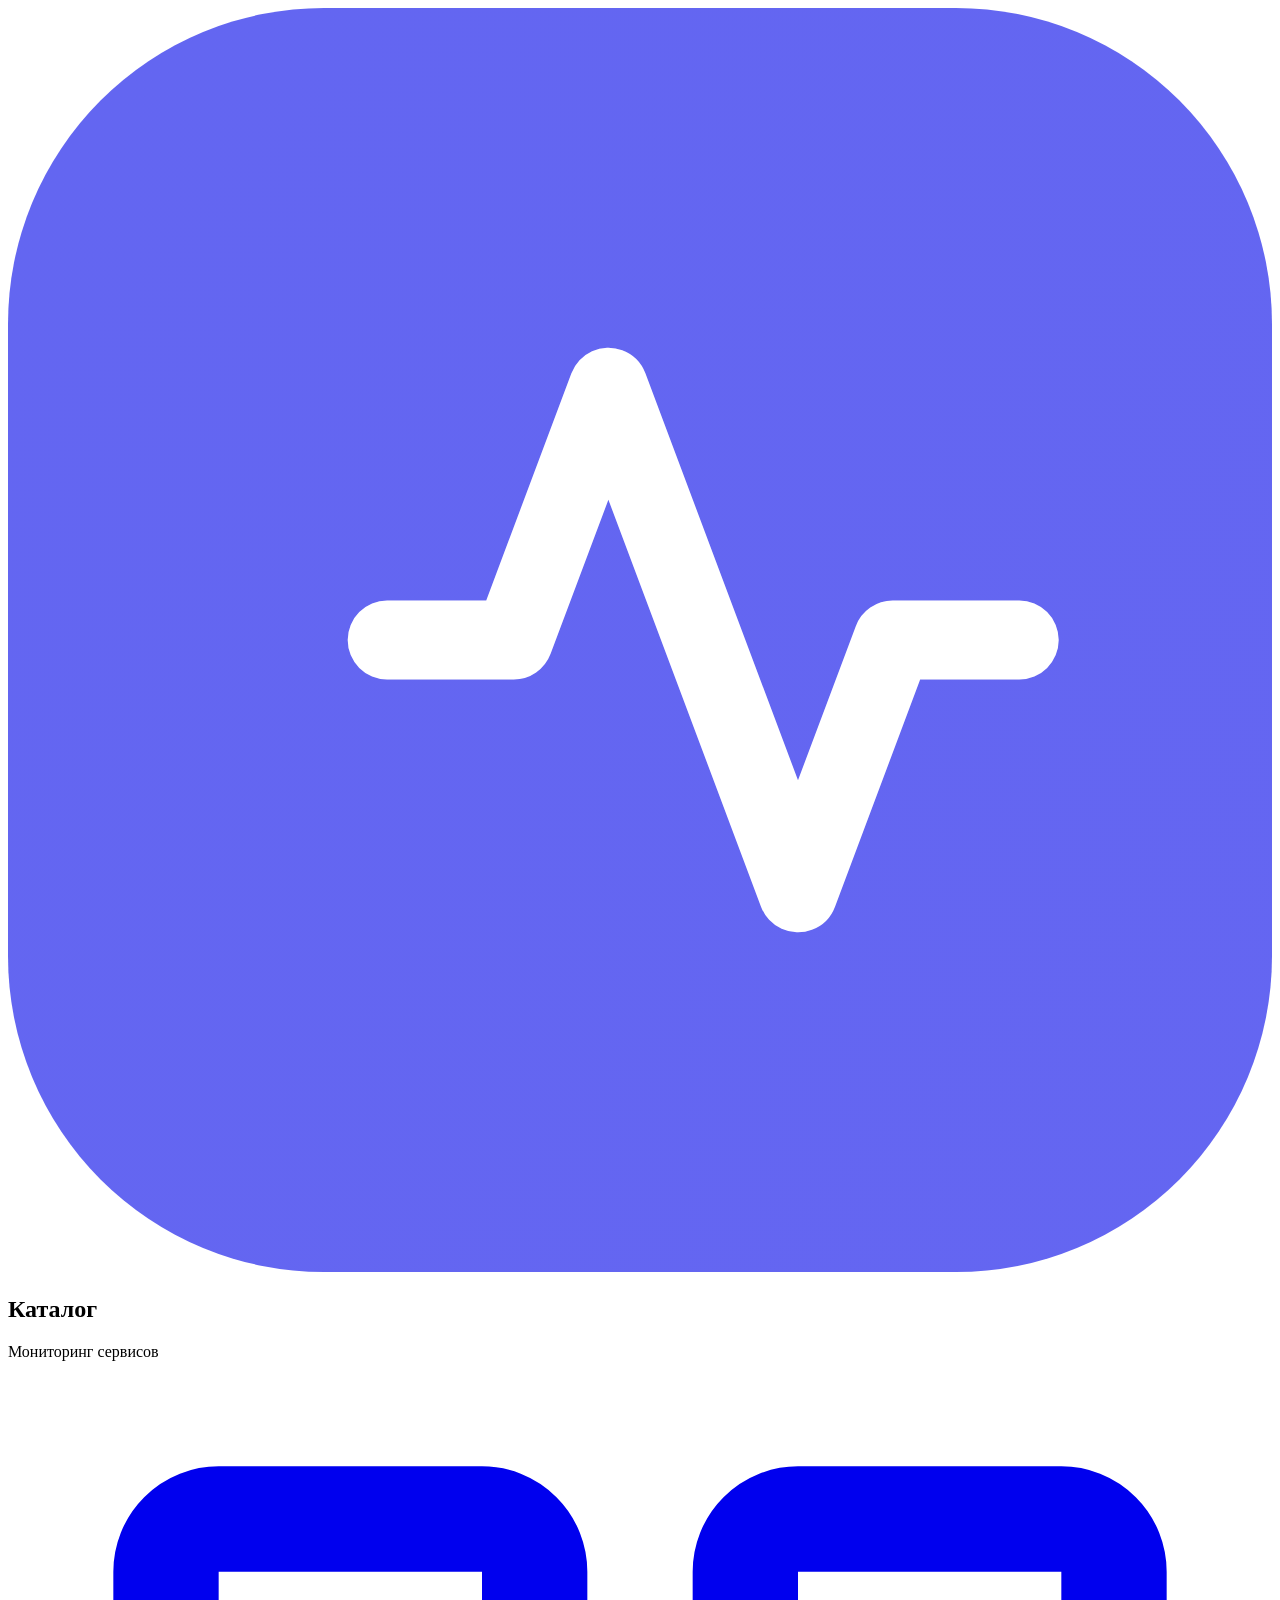
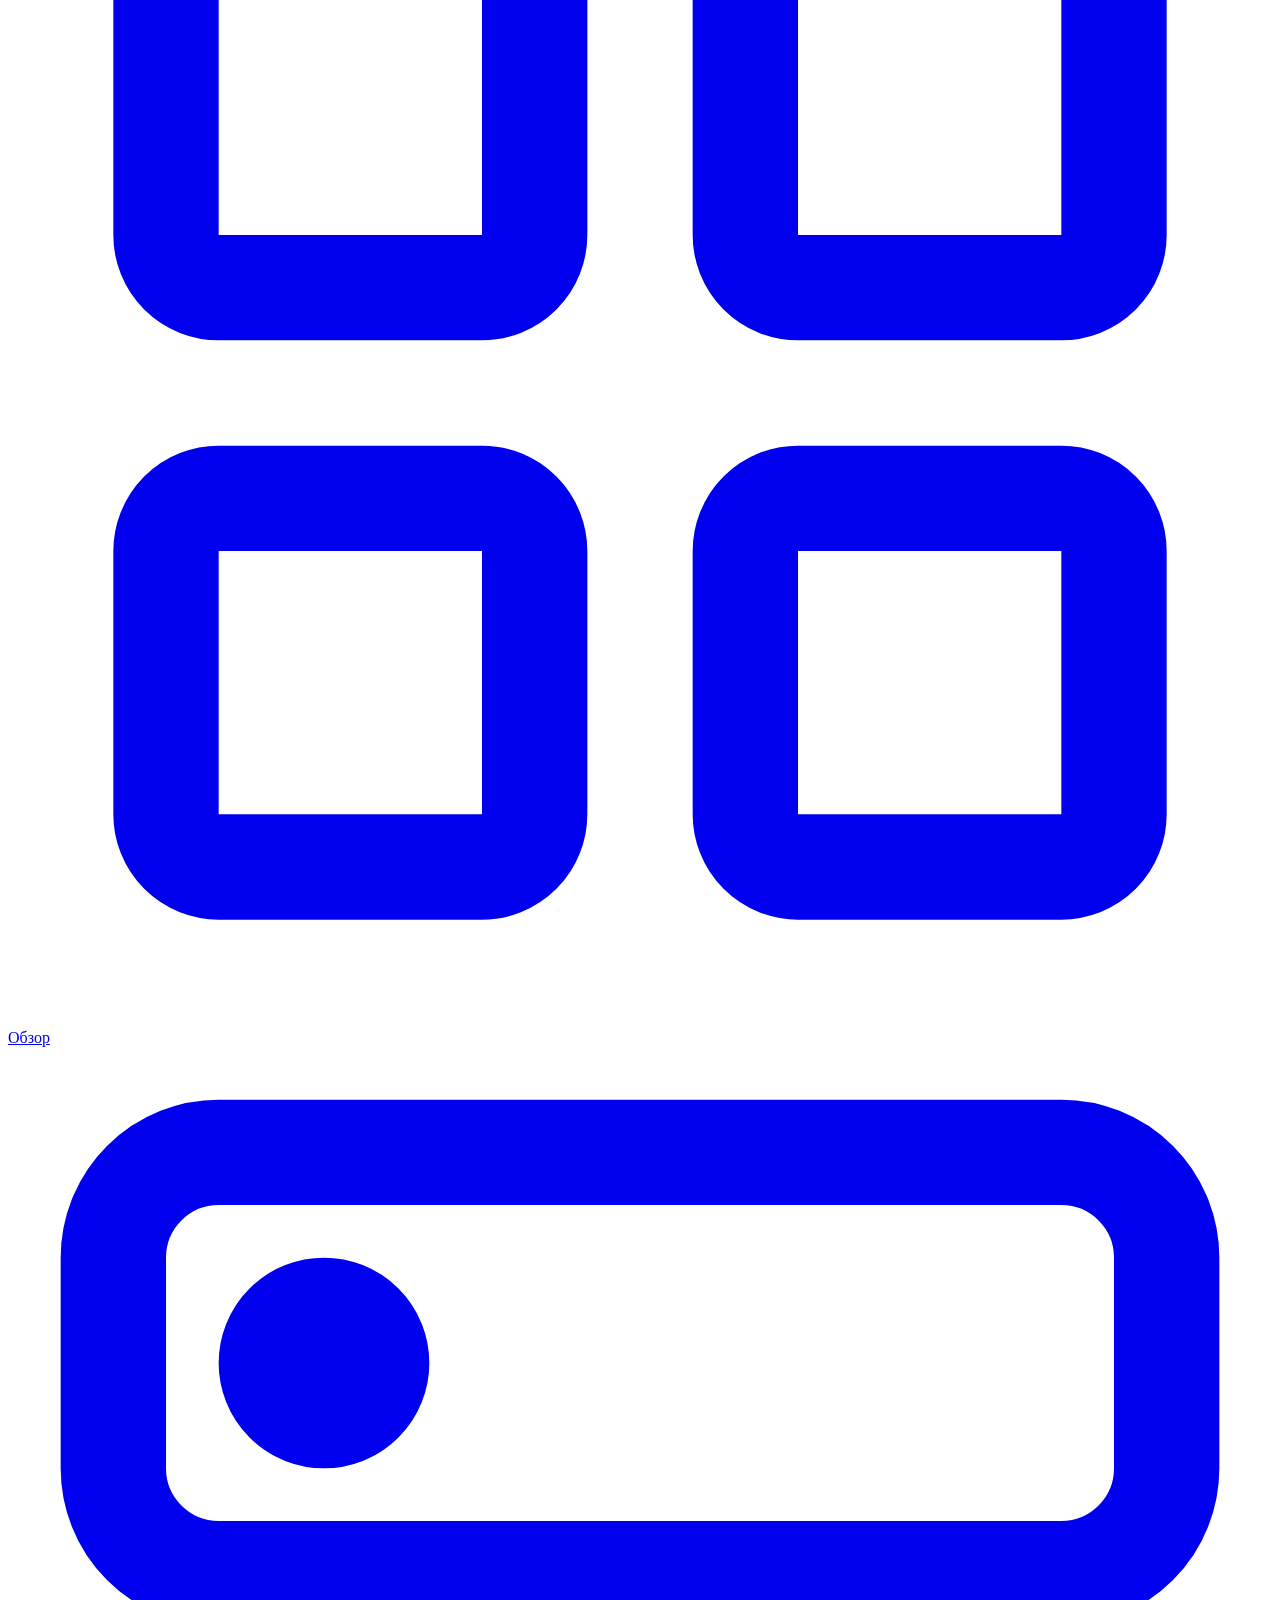
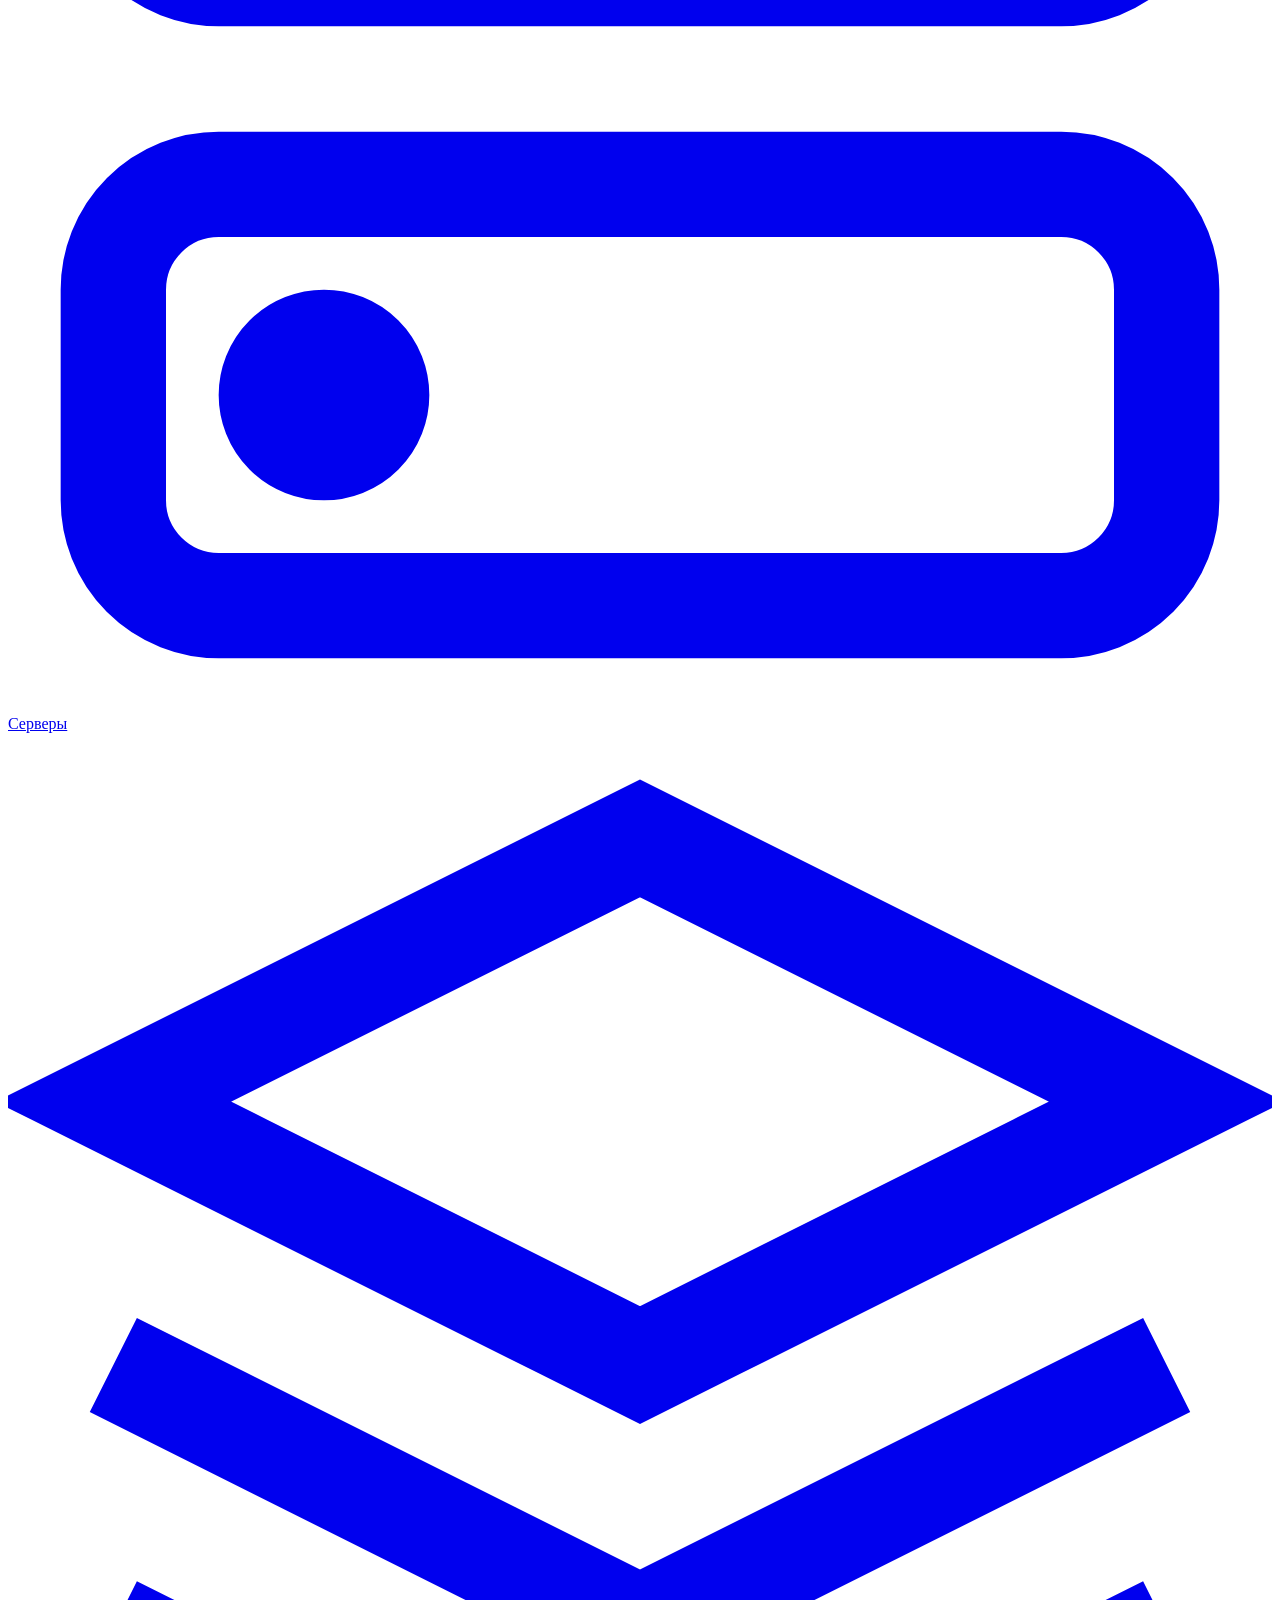
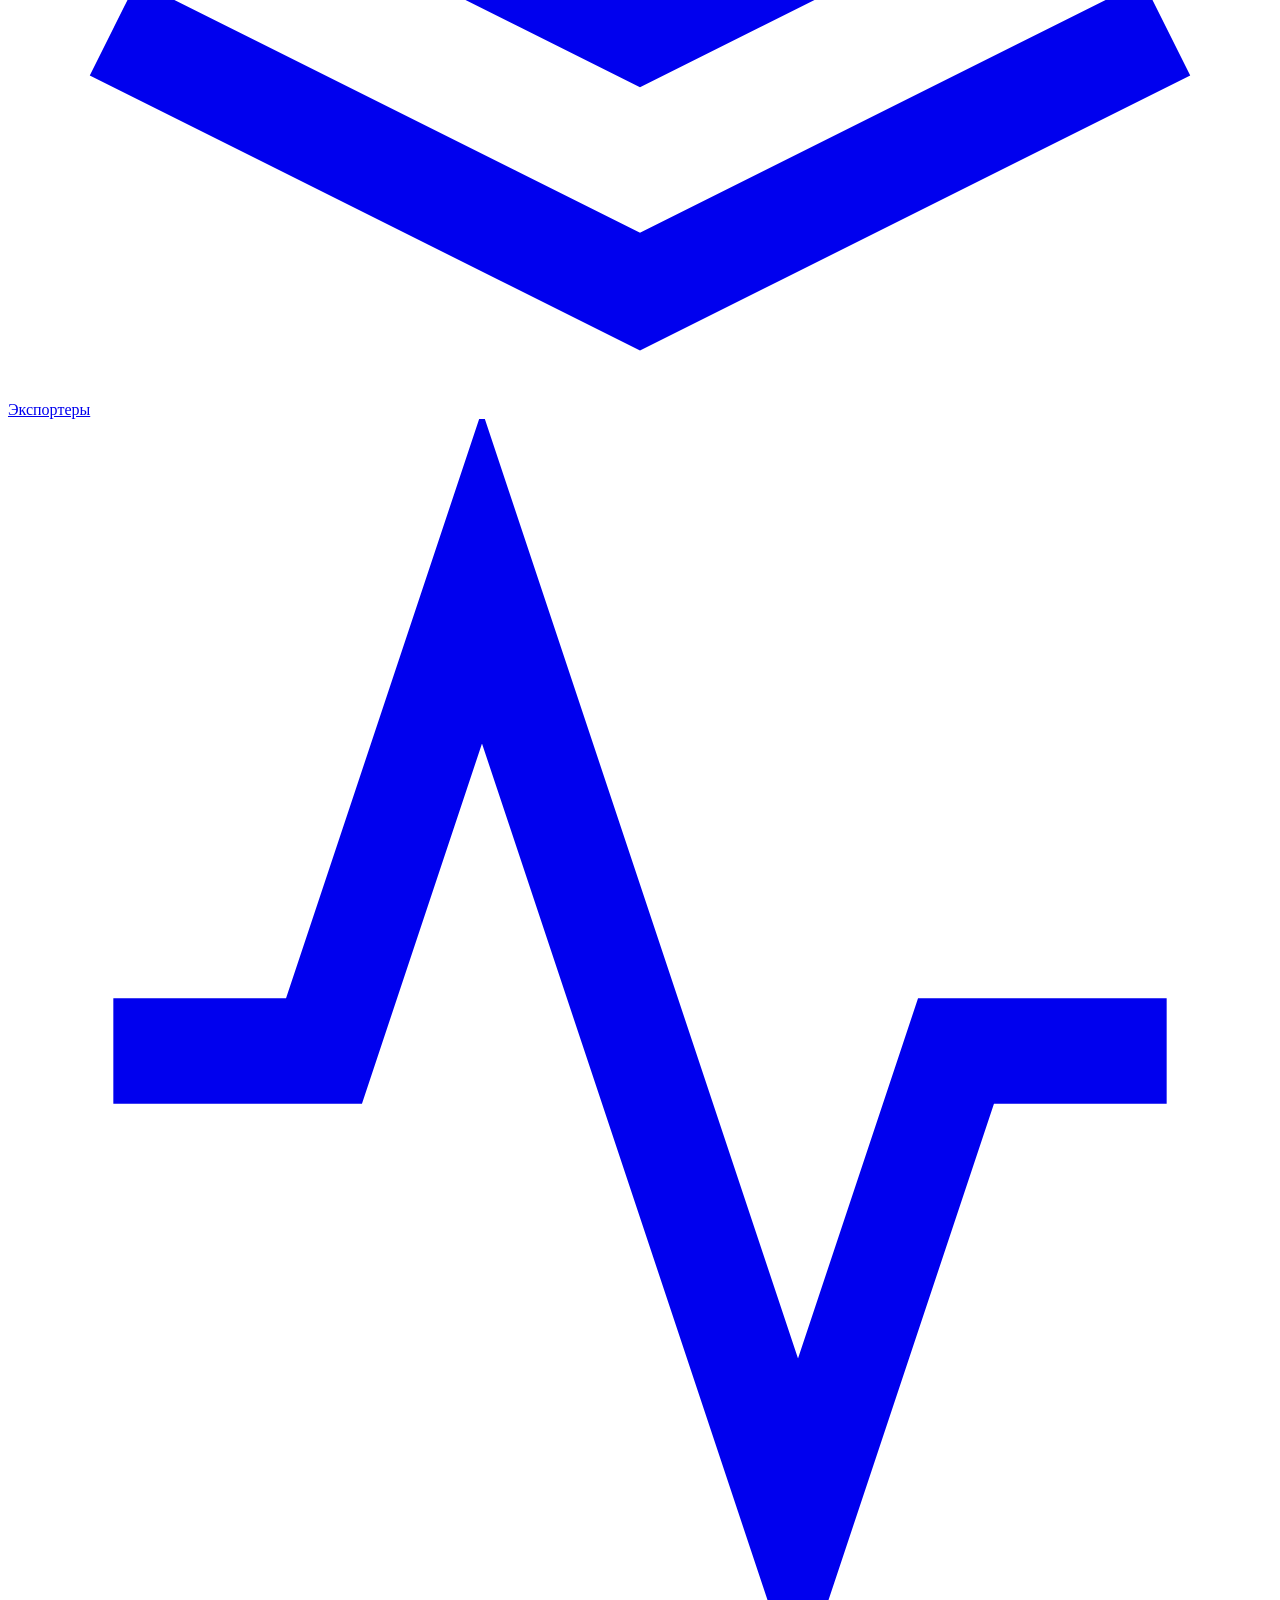
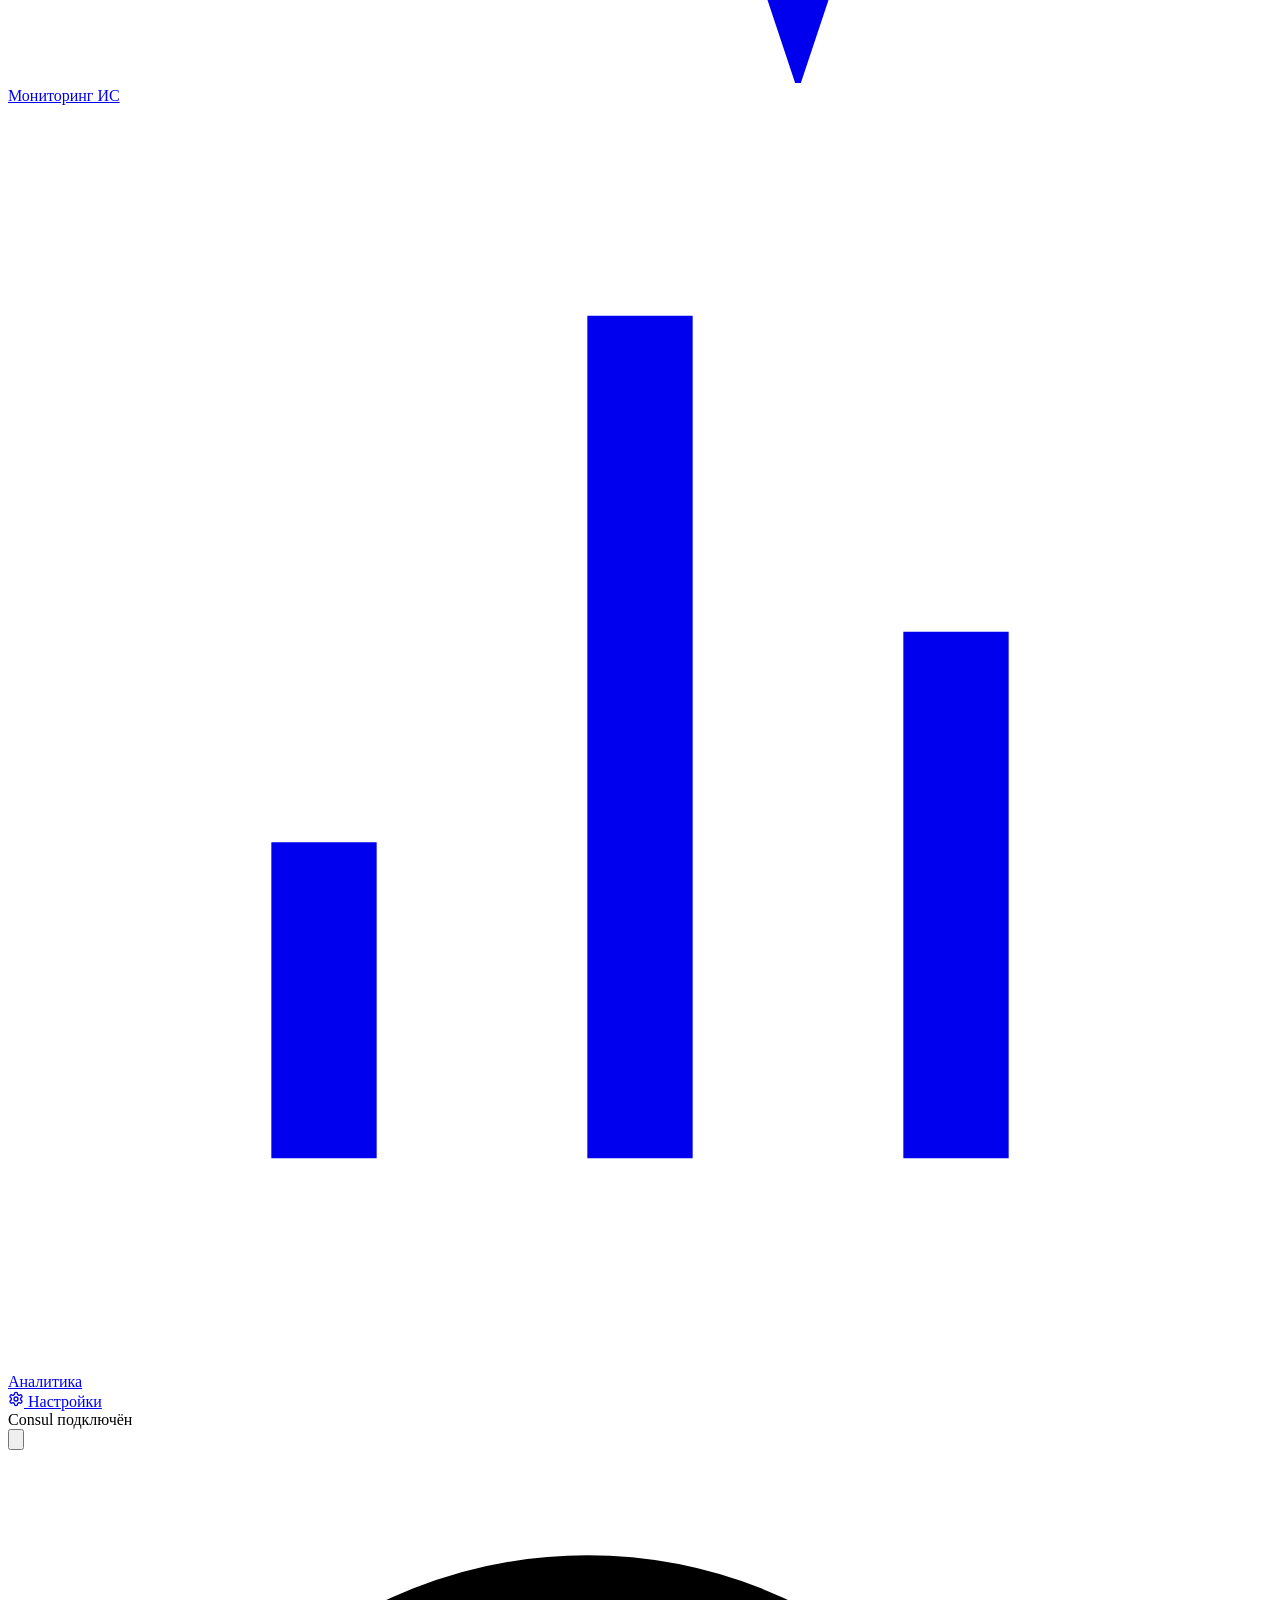
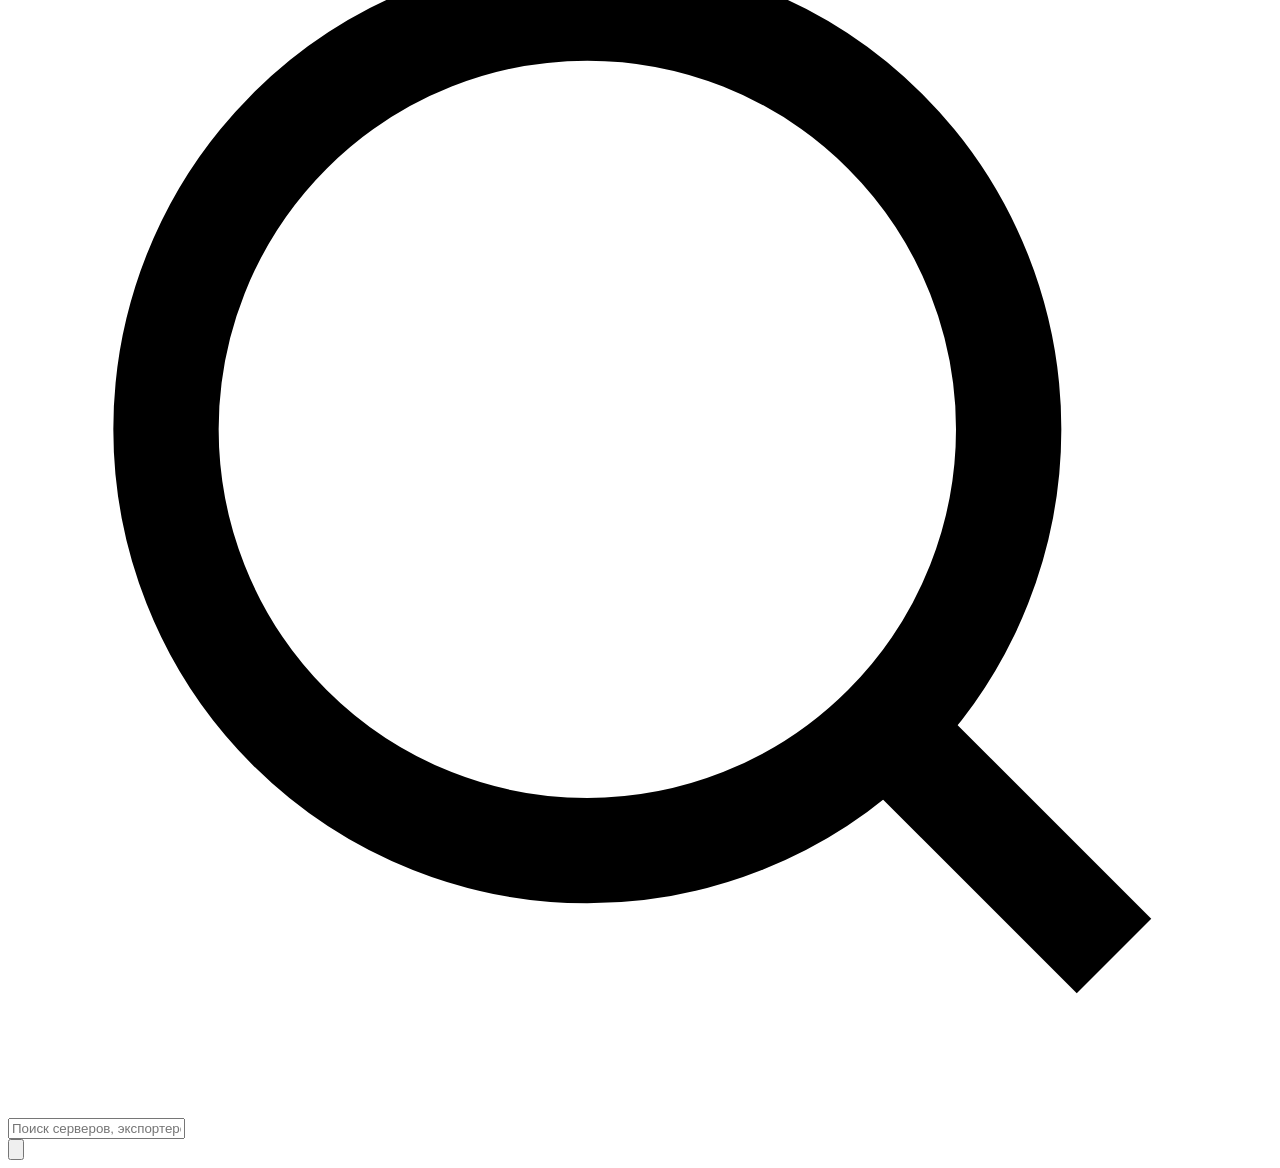
==== static/index.html @ 82a088f6 "rename: Сервисы → Экспортеры everywhere in UI Co-Authored-By: Claude Opus 4.6 (1M context) <noreply@" ====
<!DOCTYPE html>
<html lang="ru">
<head>
    <meta charset="UTF-8">
    <meta name="viewport" content="width=device-width, initial-scale=1.0">
    <title>Каталог сервисов — Мониторинг Consul</title>
    <link rel="stylesheet" href="/css/style.css">
    <link href="https://fonts.googleapis.com/css2?family=Inter:wght@300;400;500;600;700&family=JetBrains+Mono:wght@400;500&display=swap" rel="stylesheet">
</head>
<body>
    <!-- ─── Sidebar ─── -->
    <aside class="sidebar" id="sidebar">
        <div class="sidebar-header">
            <div class="logo">
                <svg class="logo-icon" viewBox="0 0 40 40" fill="none">
                    <rect width="40" height="40" rx="10" fill="url(#logoGrad)"/>
                    <path class="pulse-line-bg" d="M12 20h4l3-8 6 16 3-8h4" stroke="rgba(255,255,255,0.15)" stroke-width="2.5" stroke-linecap="round" stroke-linejoin="round"/>
                    <path class="pulse-line" d="M12 20h4l3-8 6 16 3-8h4" stroke="#fff" stroke-width="2.5" stroke-linecap="round" stroke-linejoin="round"/>
                    <defs><linearGradient id="logoGrad" x1="0" y1="0" x2="40" y2="40"><stop stop-color="#6366f1"/><stop offset="1" stop-color="#8b5cf6"/></linearGradient></defs>
                </svg>
                <div>
                    <h1 class="logo-title">Каталог</h1>
                    <span class="logo-subtitle">Мониторинг сервисов</span>
                </div>
            </div>
        </div>

        <nav class="sidebar-nav">
            <a href="#" class="nav-item active" data-view="dashboard" onclick="navigate('dashboard')">
                <svg viewBox="0 0 24 24" fill="none" stroke="currentColor" stroke-width="2"><rect x="3" y="3" width="7" height="7" rx="1"/><rect x="14" y="3" width="7" height="7" rx="1"/><rect x="3" y="14" width="7" height="7" rx="1"/><rect x="14" y="14" width="7" height="7" rx="1"/></svg>
                <span>Обзор</span>
            </a>
            <a href="#" class="nav-item" data-view="servers" onclick="navigate('servers')">
                <svg viewBox="0 0 24 24" fill="none" stroke="currentColor" stroke-width="2"><rect x="2" y="2" width="20" height="8" rx="2"/><rect x="2" y="14" width="20" height="8" rx="2"/><circle cx="6" cy="6" r="1"/><circle cx="6" cy="18" r="1"/></svg>
                <span>Серверы</span>
            </a>
            <a href="#" class="nav-item" data-view="services" onclick="navigate('services')">
                <svg viewBox="0 0 24 24" fill="none" stroke="currentColor" stroke-width="2"><path d="M12 2L2 7l10 5 10-5-10-5z"/><path d="M2 17l10 5 10-5"/><path d="M2 12l10 5 10-5"/></svg>
                <span>Экспортеры</span>
            </a>
            <a href="#" class="nav-item" data-view="monitoring" onclick="navigate('monitoring')">
                <svg viewBox="0 0 24 24" fill="none" stroke="currentColor" stroke-width="2"><path d="M22 12h-4l-3 9L9 3l-3 9H2"/></svg>
                <span>Мониторинг ИС</span>
            </a>
            <a href="#" class="nav-item" data-view="analytics" onclick="navigate('analytics')">
                <svg viewBox="0 0 24 24" fill="none" stroke="currentColor" stroke-width="2"><path d="M18 20V10M12 20V4M6 20v-6"/></svg>
                <span>Аналитика</span>
            </a>
        </nav>

        <div class="sidebar-footer">
            <a href="/admin" class="admin-link" title="Настройки">
                <svg viewBox="0 0 24 24" fill="none" stroke="currentColor" stroke-width="2" style="width:16px;height:16px"><path d="M12.22 2h-.44a2 2 0 00-2 2v.18a2 2 0 01-1 1.73l-.43.25a2 2 0 01-2 0l-.15-.08a2 2 0 00-2.73.73l-.22.38a2 2 0 00.73 2.73l.15.1a2 2 0 011 1.72v.51a2 2 0 01-1 1.74l-.15.09a2 2 0 00-.73 2.73l.22.38a2 2 0 002.73.73l.15-.08a2 2 0 012 0l.43.25a2 2 0 011 1.73V20a2 2 0 002 2h.44a2 2 0 002-2v-.18a2 2 0 011-1.73l.43-.25a2 2 0 012 0l.15.08a2 2 0 002.73-.73l.22-.39a2 2 0 00-.73-2.73l-.15-.08a2 2 0 01-1-1.74v-.5a2 2 0 011-1.74l.15-.09a2 2 0 00.73-2.73l-.22-.38a2 2 0 00-2.73-.73l-.15.08a2 2 0 01-2 0l-.43-.25a2 2 0 01-1-1.73V4a2 2 0 00-2-2z"/><circle cx="12" cy="12" r="3"/></svg>
                <span>Настройки</span>
            </a>
            <div class="connection-status" id="connectionStatus">
                <span class="status-dot status-passing"></span>
                <span>Consul подключён</span>
            </div>
        </div>
    </aside>

    <!-- ─── Main Content ─── -->
    <main class="main-content">
        <!-- Top bar -->
        <header class="topbar">
            <button class="sidebar-toggle" onclick="toggleSidebar()">
                <svg viewBox="0 0 24 24" fill="none" stroke="currentColor" stroke-width="2"><path d="M3 12h18M3 6h18M3 18h18"/></svg>
            </button>
            <div class="search-global">
                <svg viewBox="0 0 24 24" fill="none" stroke="currentColor" stroke-width="2"><circle cx="11" cy="11" r="8"/><path d="M21 21l-4.35-4.35"/></svg>
                <input type="text" id="globalSearch" placeholder="Поиск серверов, экспортеров..." oninput="onGlobalSearch(this.value)">
            </div>
            <div class="topbar-actions">
                <button class="btn-icon" onclick="refreshData()" title="Обновить">
                    <svg viewBox="0 0 24 24" fill="none" stroke="currentColor" stroke-width="2"><path d="M23 4v6h-6"/><path d="M1 20v-6h6"/><path d="M3.51 9a9 9 0 0114.85-3.36L23 10M1 14l4.64 4.36A9 9 0 0020.49 15"/></svg>
                </button>
            </div>
        </header>

        <!-- Views -->
        <div class="content-area" id="contentArea">
            <section class="view active" id="view-dashboard"></section>
            <section class="view" id="view-servers"></section>
            <section class="view" id="view-services"></section>
            <section class="view" id="view-monitoring"></section>
            <section class="view" id="view-analytics"></section>
        </div>
    </main>

    <script src="/js/app.js"></script>
</body>
</html>
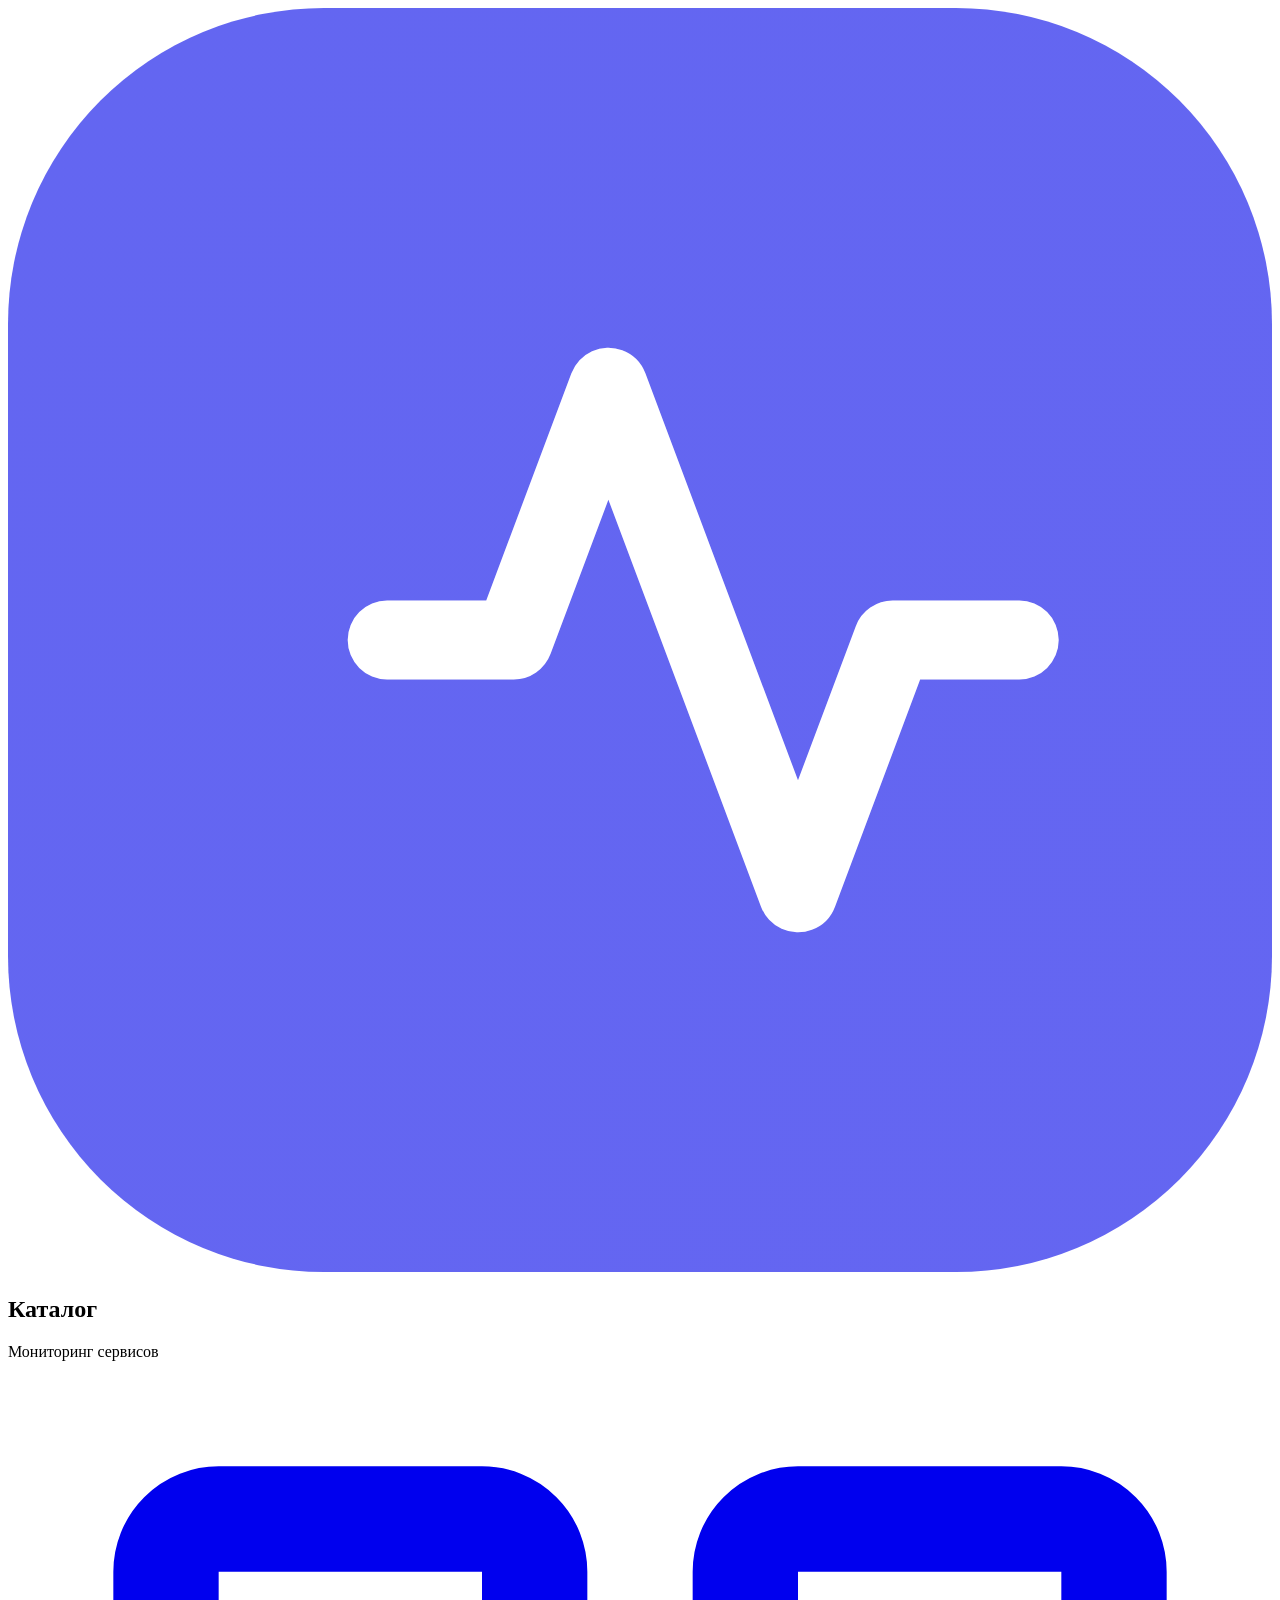
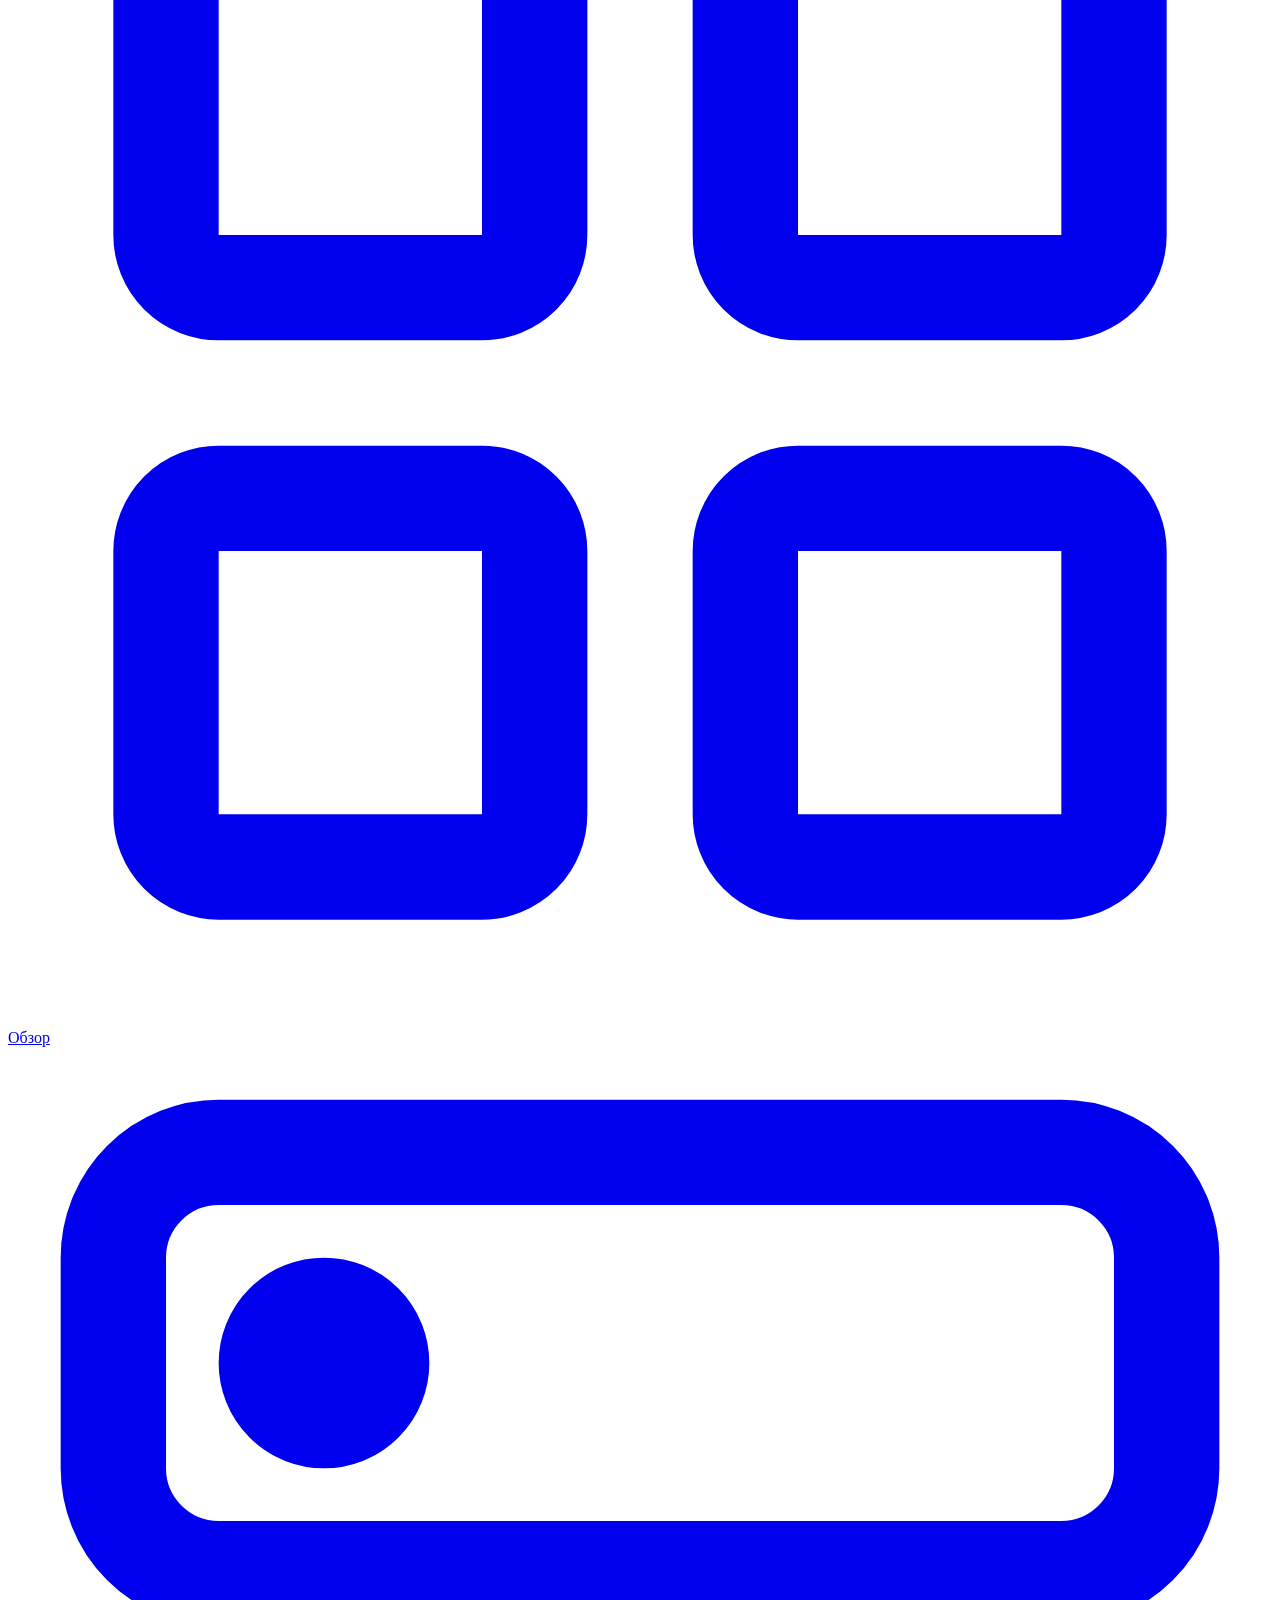
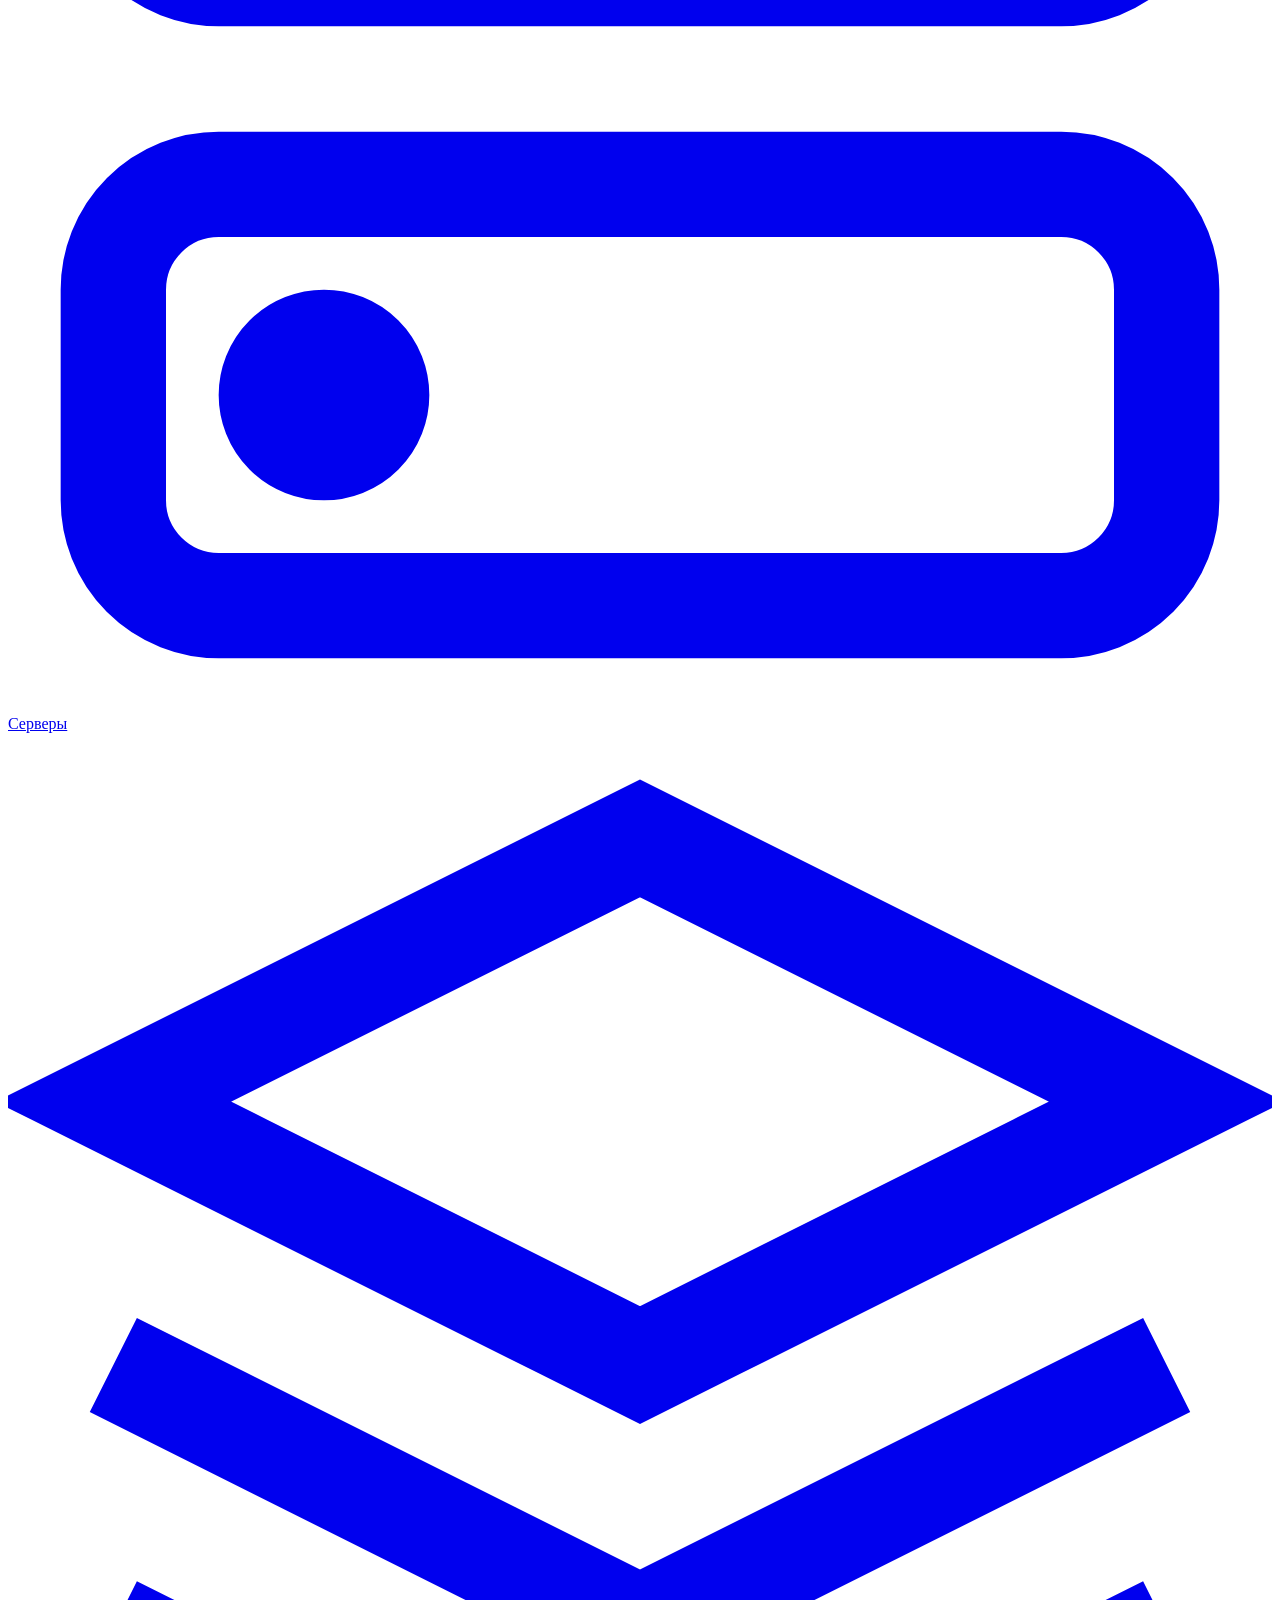
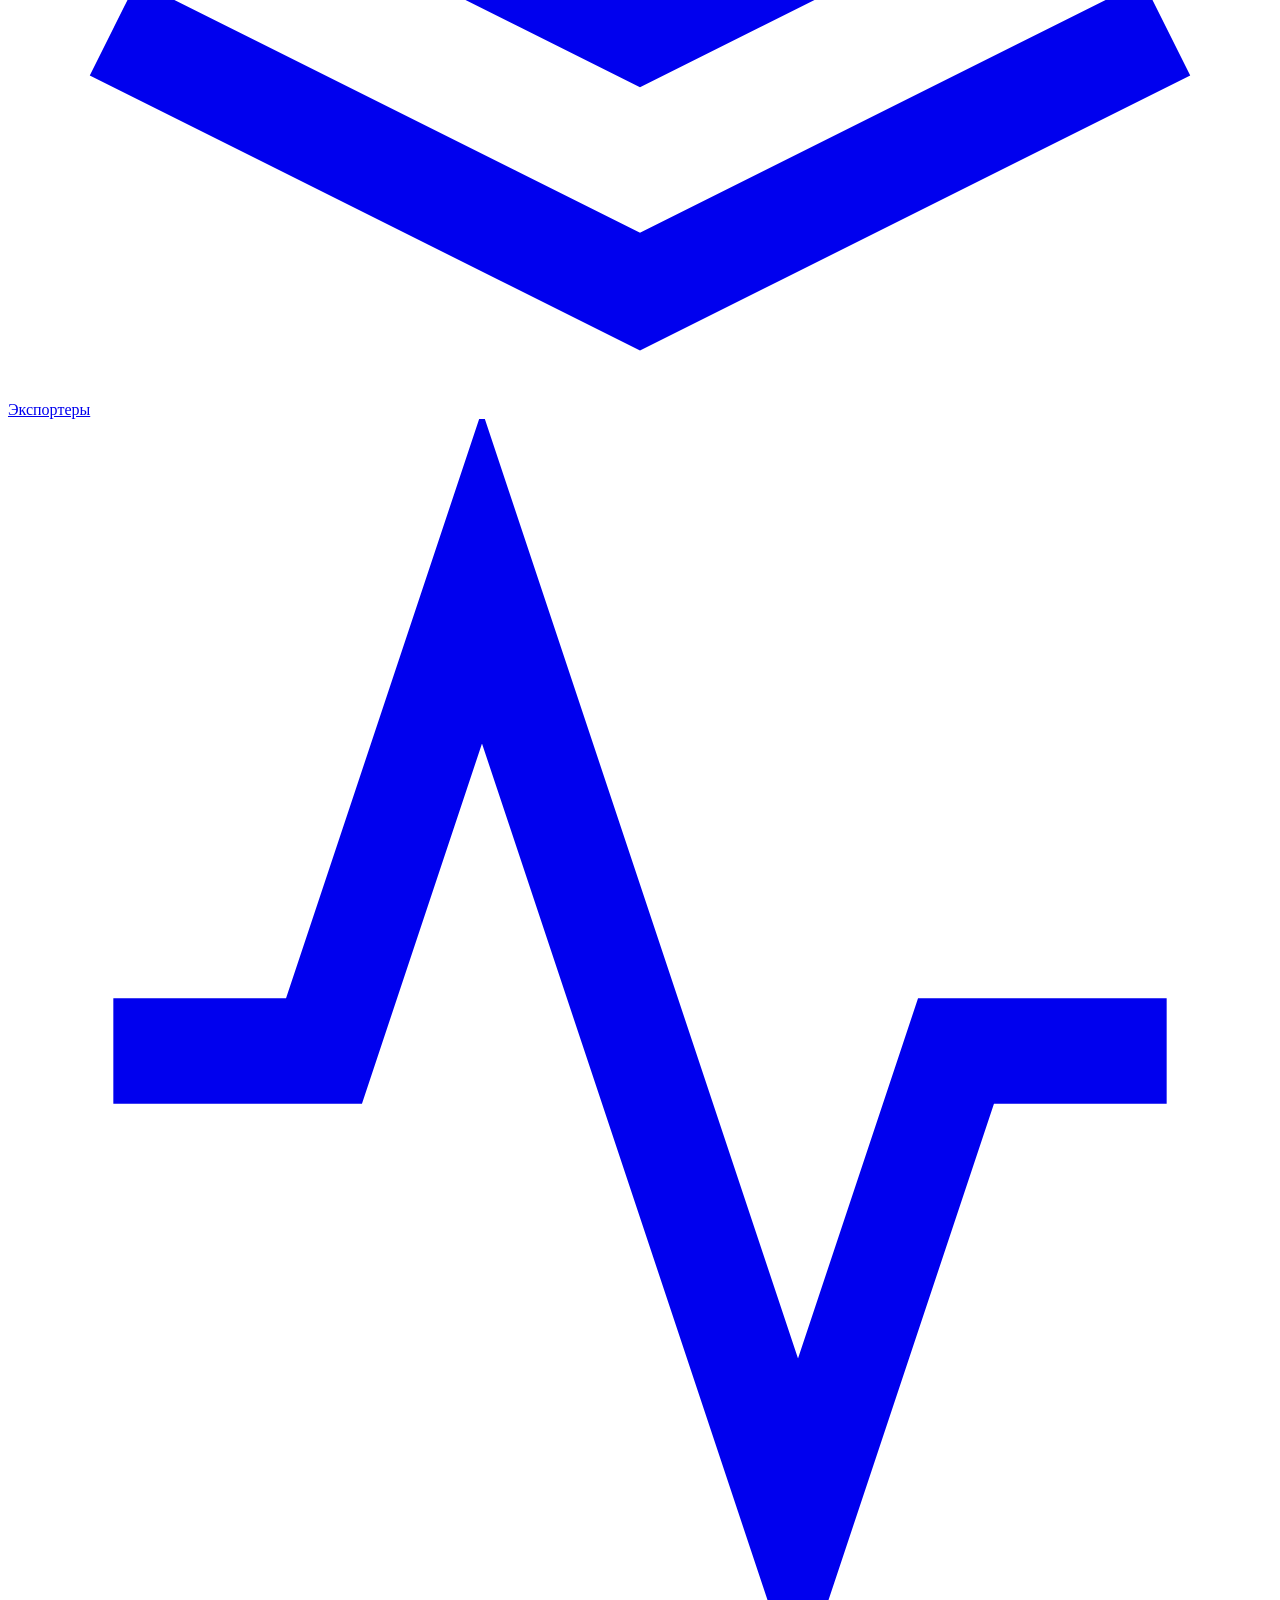
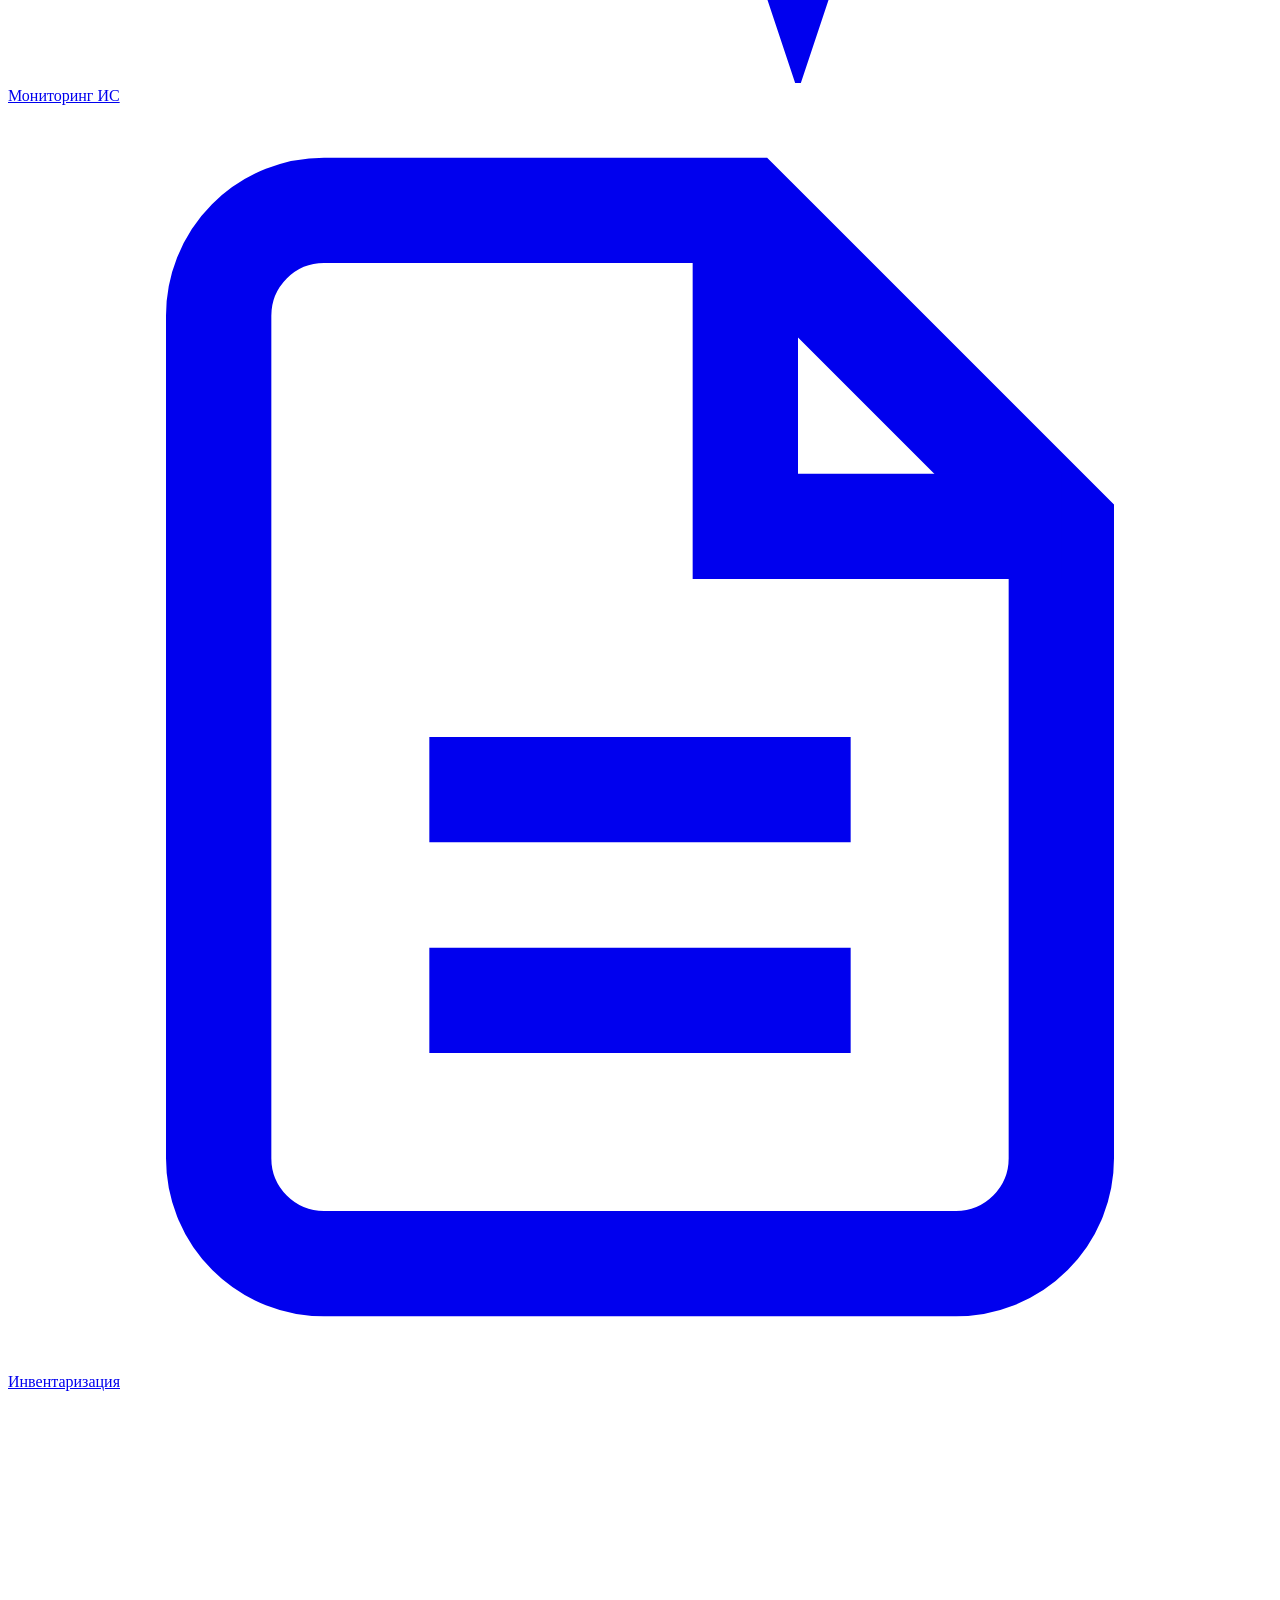
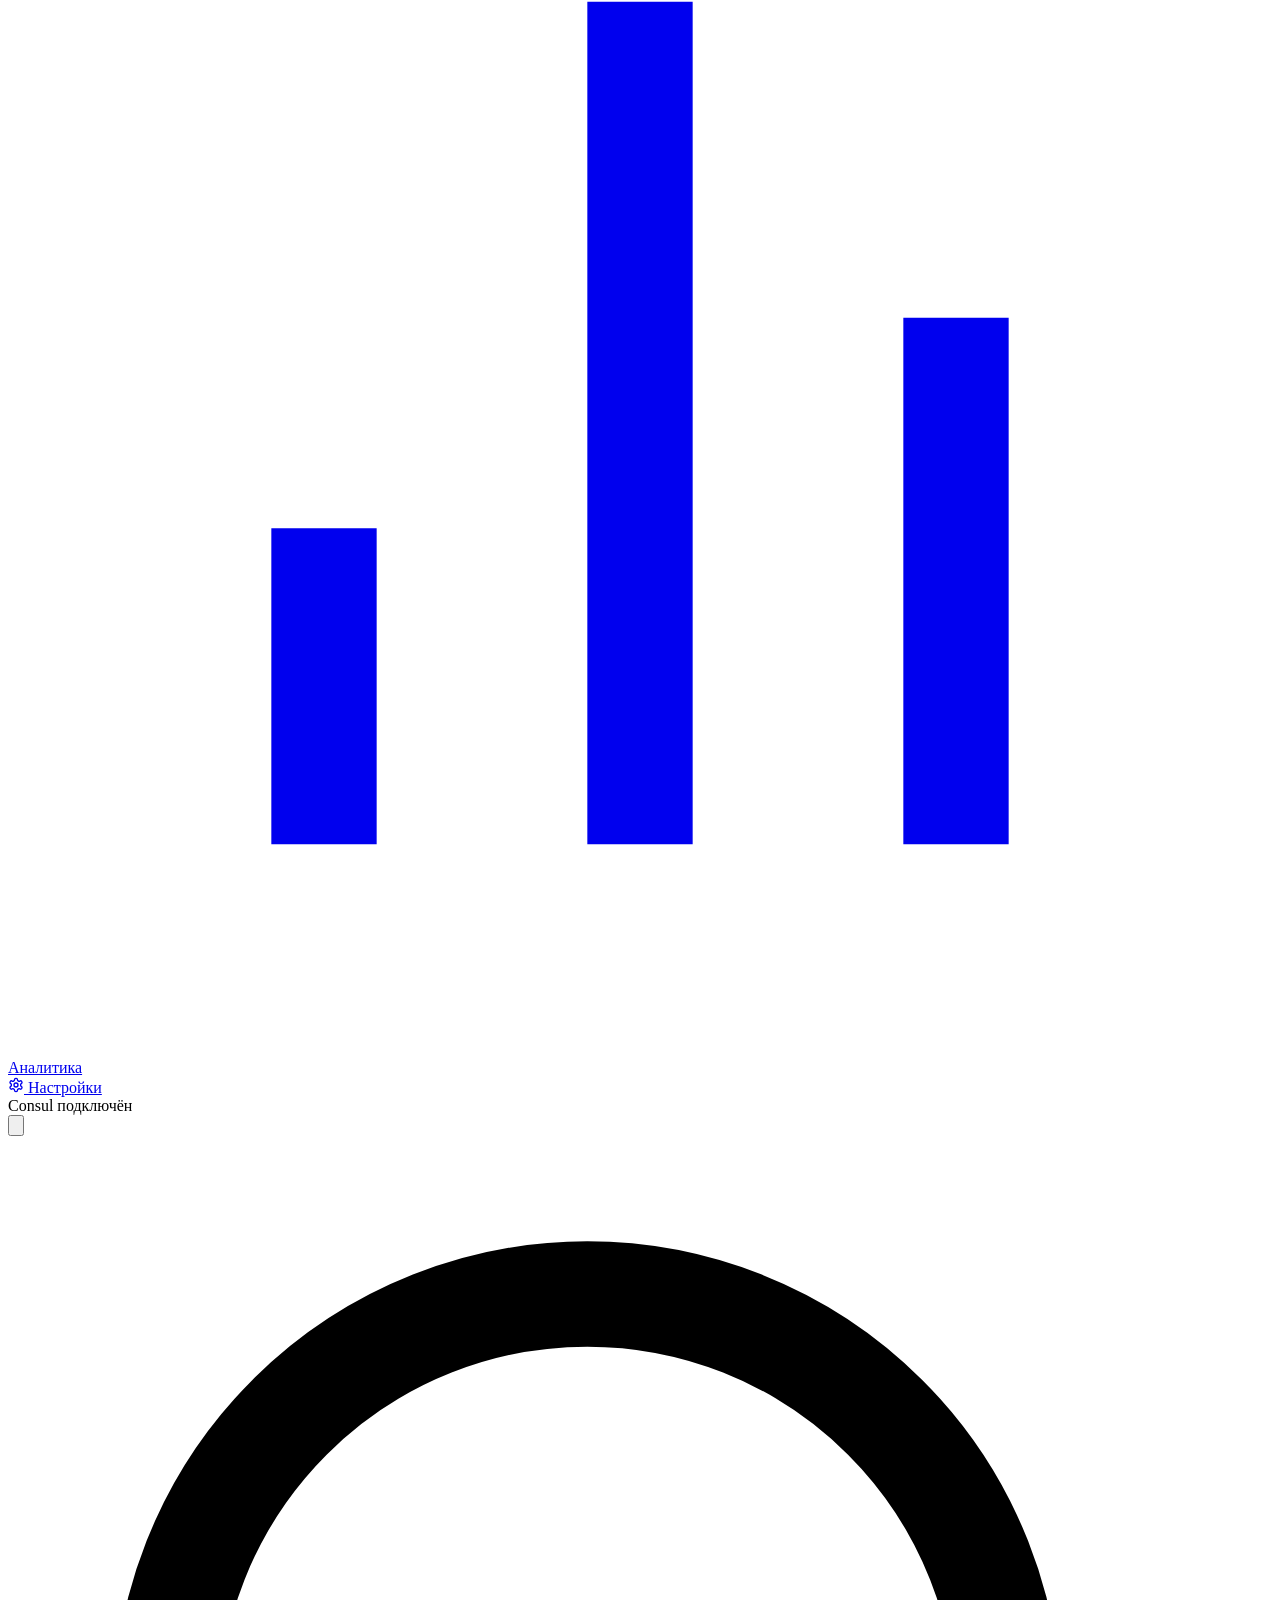
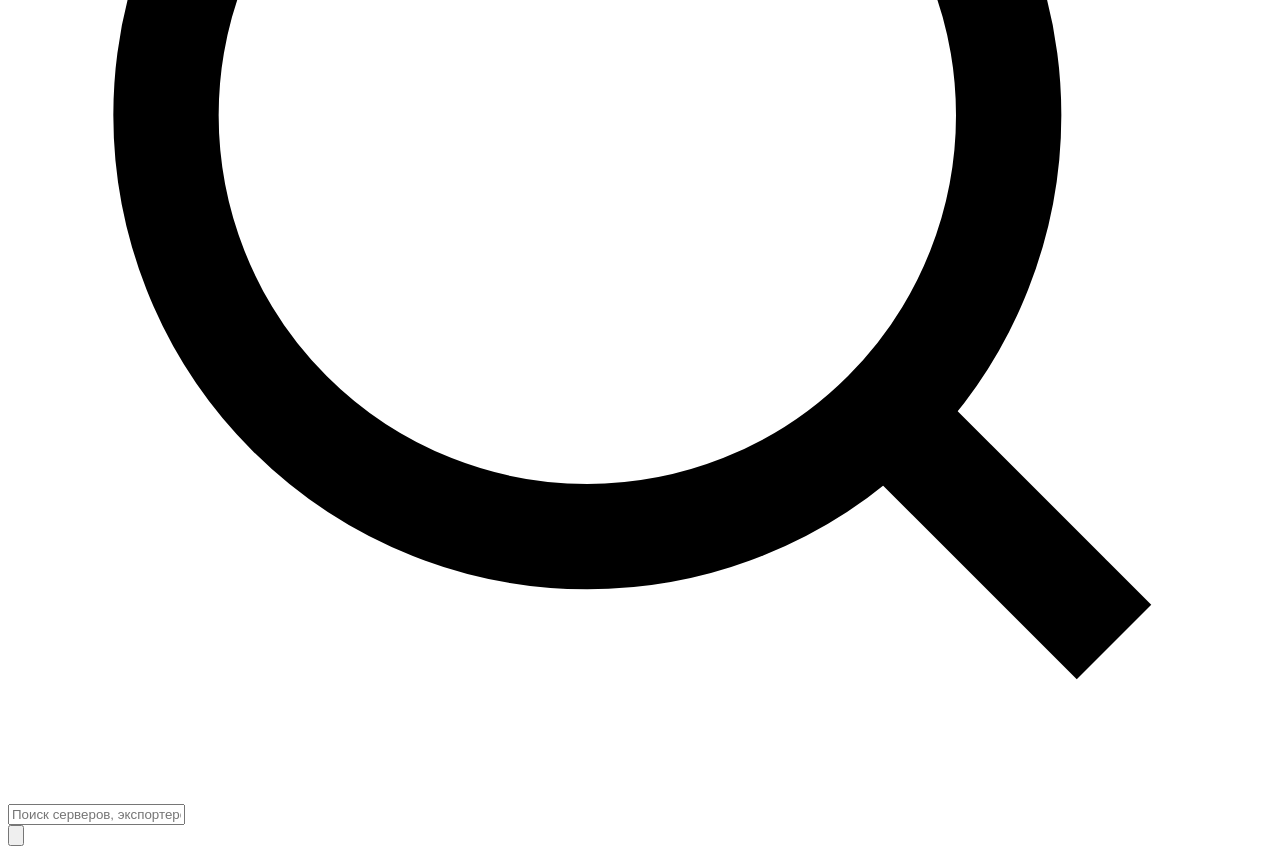
==== commit 2ccc460a: "feat: full inventory tab — SLA, heatmap, owners, comparison, history, CSV New "Инвентаризация" tab w" ====
--- a/static/index.html
+++ b/static/index.html
@@ -42,6 +42,10 @@
                 <svg viewBox="0 0 24 24" fill="none" stroke="currentColor" stroke-width="2"><path d="M22 12h-4l-3 9L9 3l-3 9H2"/></svg>
                 <span>Мониторинг ИС</span>
             </a>
+            <a href="#" class="nav-item" data-view="inventory" onclick="navigate('inventory')">
+                <svg viewBox="0 0 24 24" fill="none" stroke="currentColor" stroke-width="2"><path d="M14 2H6a2 2 0 00-2 2v16a2 2 0 002 2h12a2 2 0 002-2V8z"/><polyline points="14 2 14 8 20 8"/><line x1="16" y1="13" x2="8" y2="13"/><line x1="16" y1="17" x2="8" y2="17"/></svg>
+                <span>Инвентаризация</span>
+            </a>
             <a href="#" class="nav-item" data-view="analytics" onclick="navigate('analytics')">
                 <svg viewBox="0 0 24 24" fill="none" stroke="currentColor" stroke-width="2"><path d="M18 20V10M12 20V4M6 20v-6"/></svg>
                 <span>Аналитика</span>
@@ -84,6 +88,7 @@
             <section class="view" id="view-servers"></section>
             <section class="view" id="view-services"></section>
             <section class="view" id="view-monitoring"></section>
+            <section class="view" id="view-inventory"></section>
             <section class="view" id="view-analytics"></section>
         </div>
     </main>
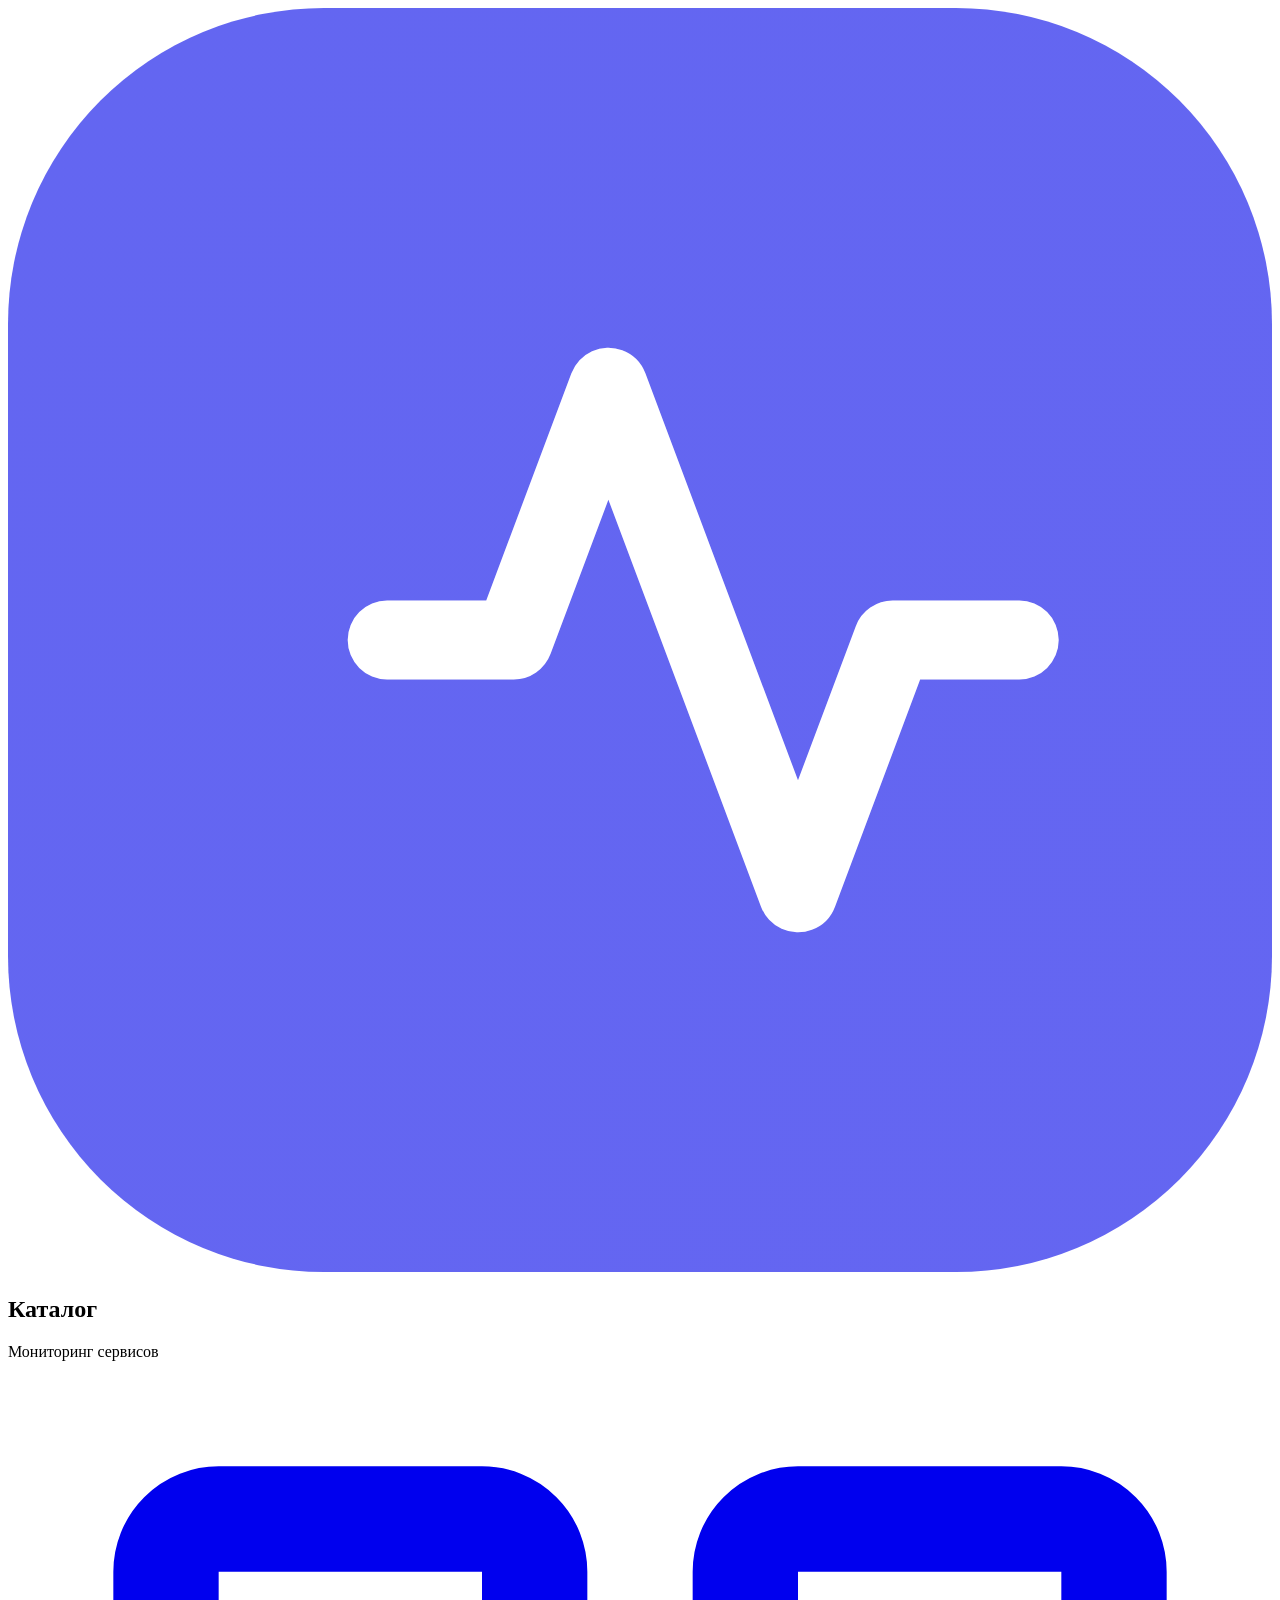
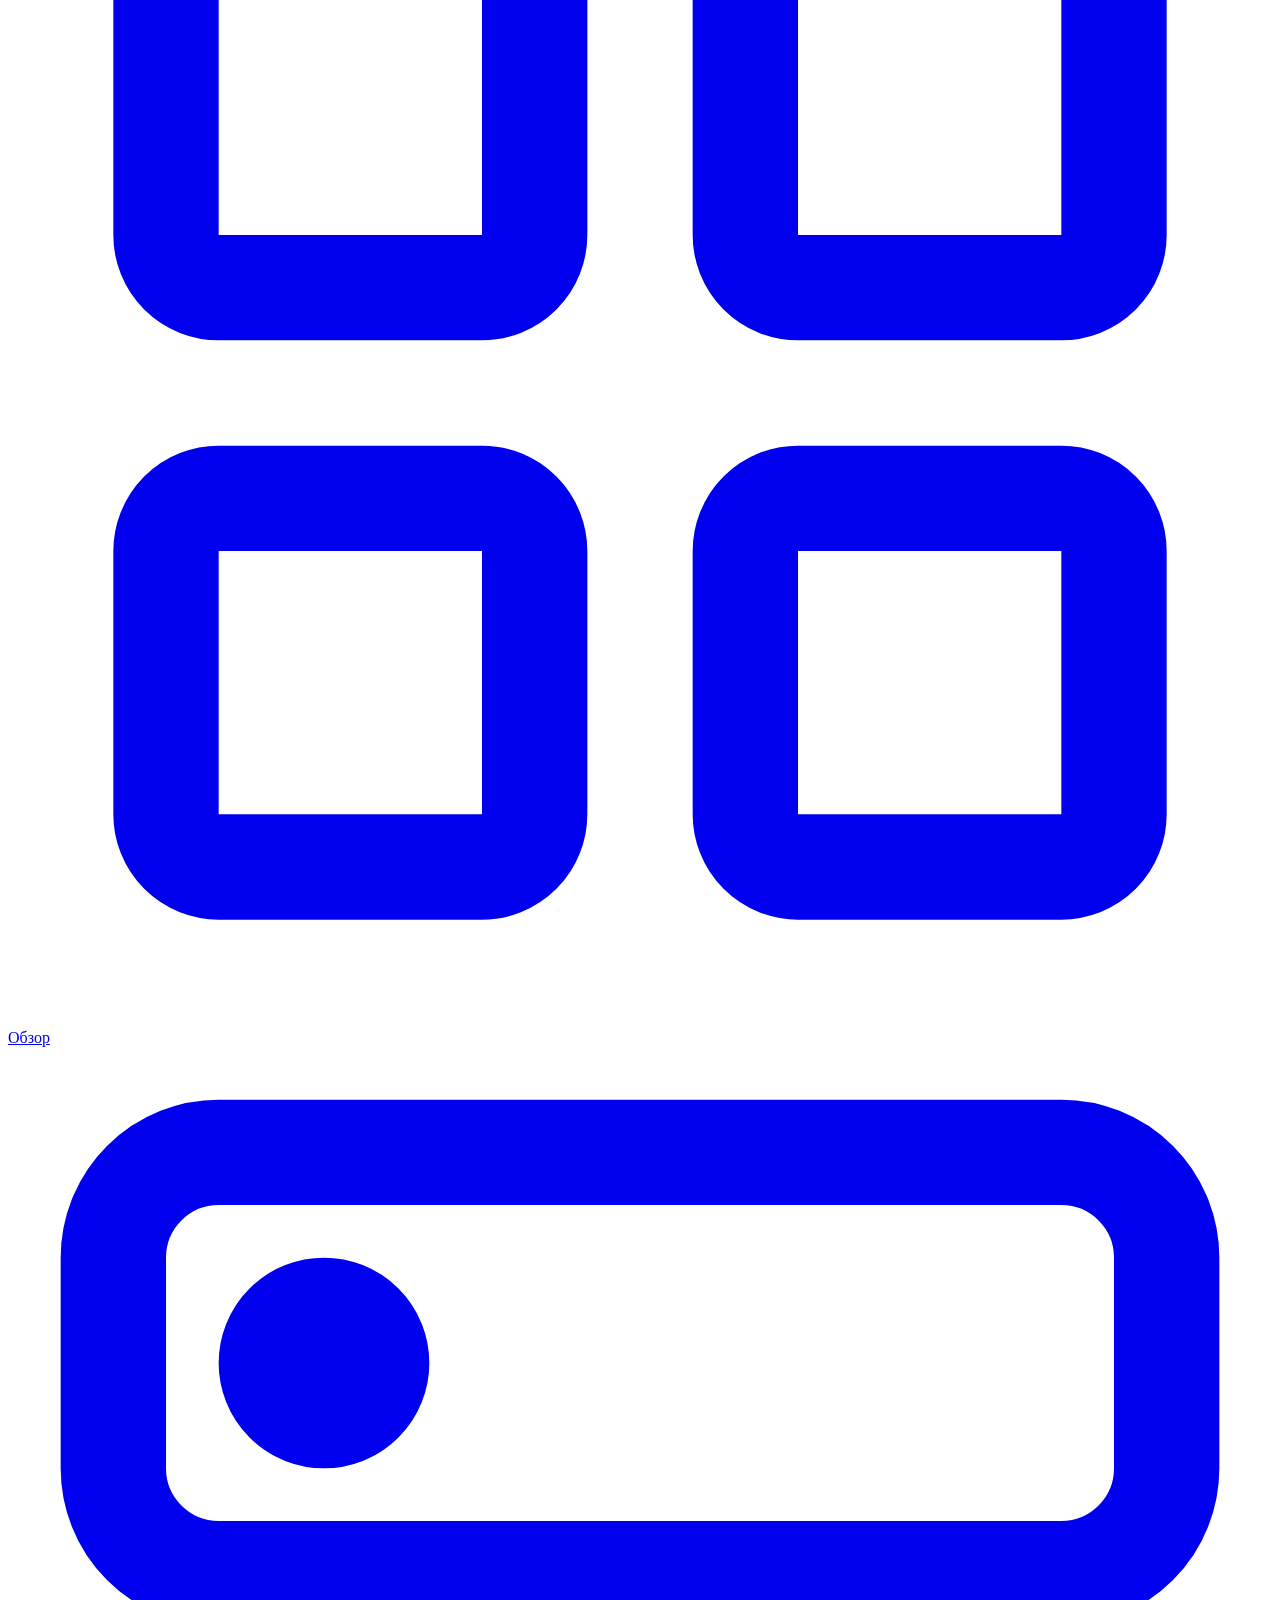
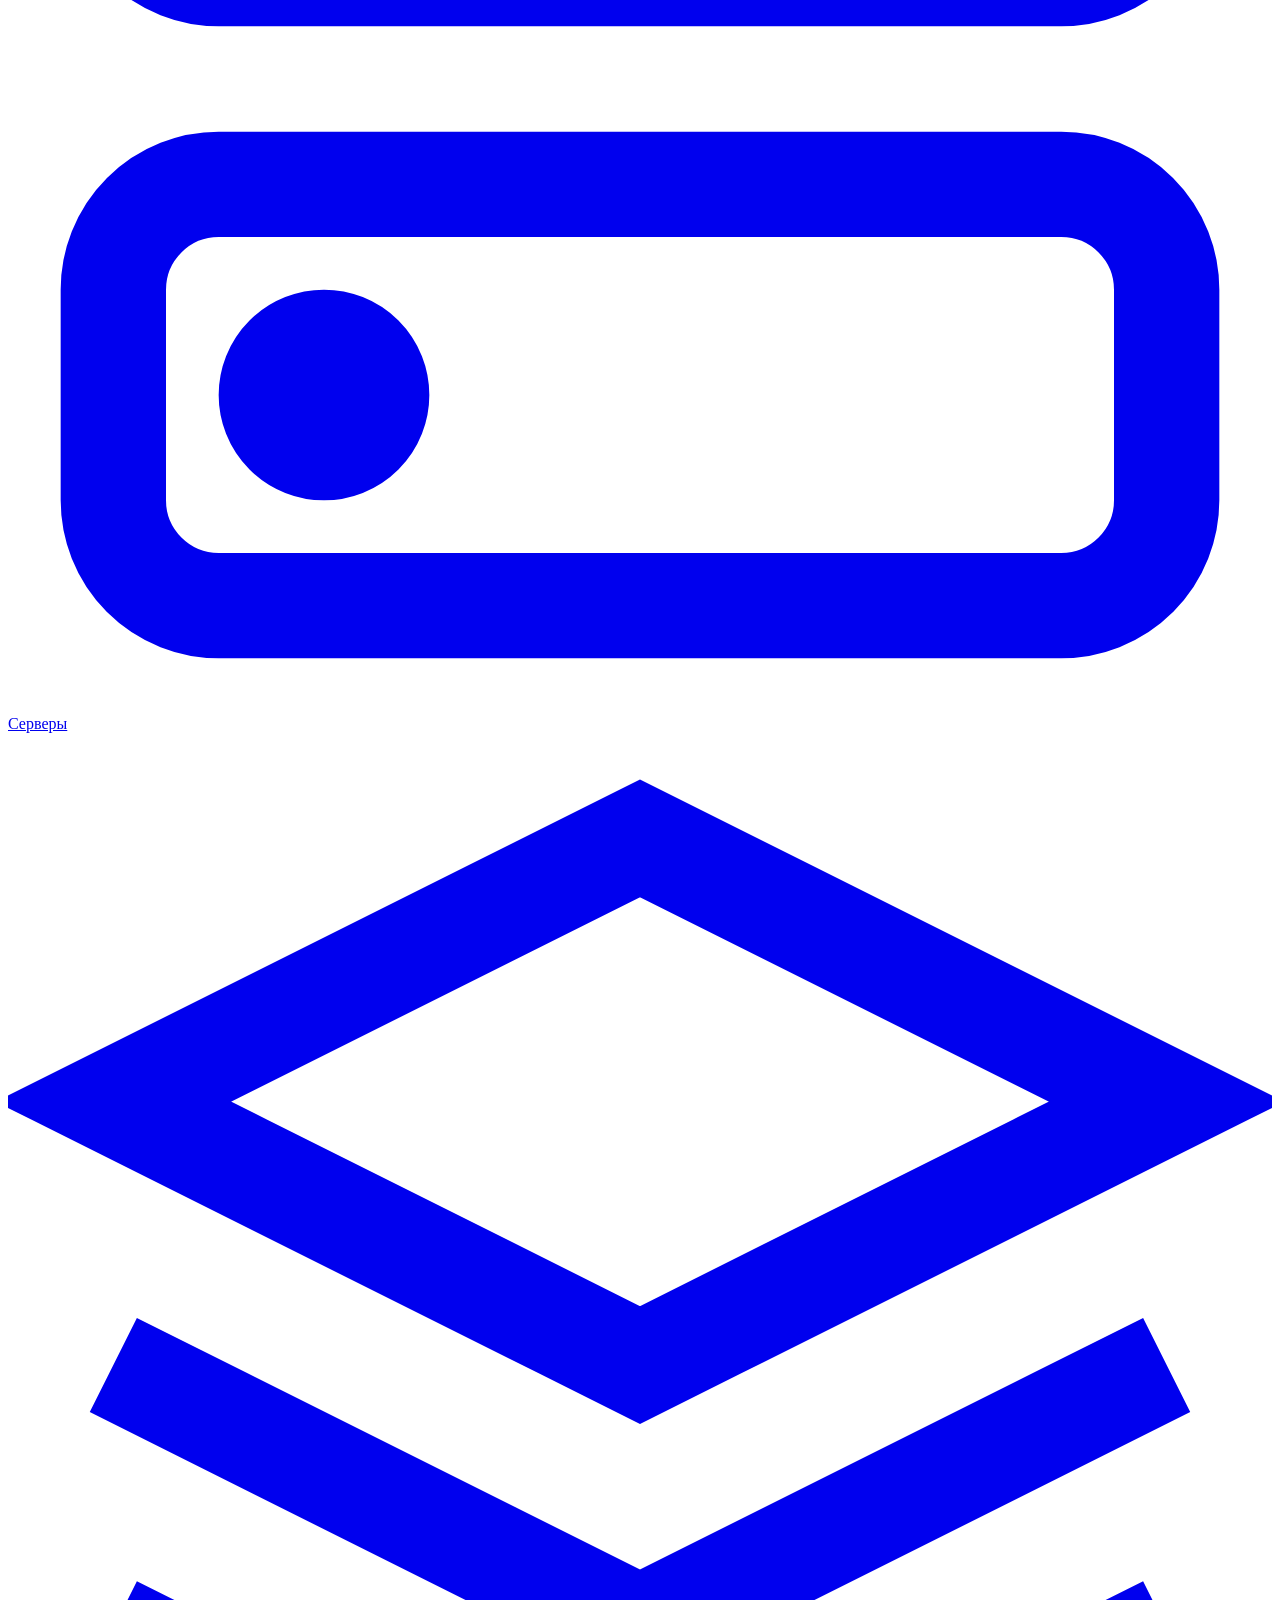
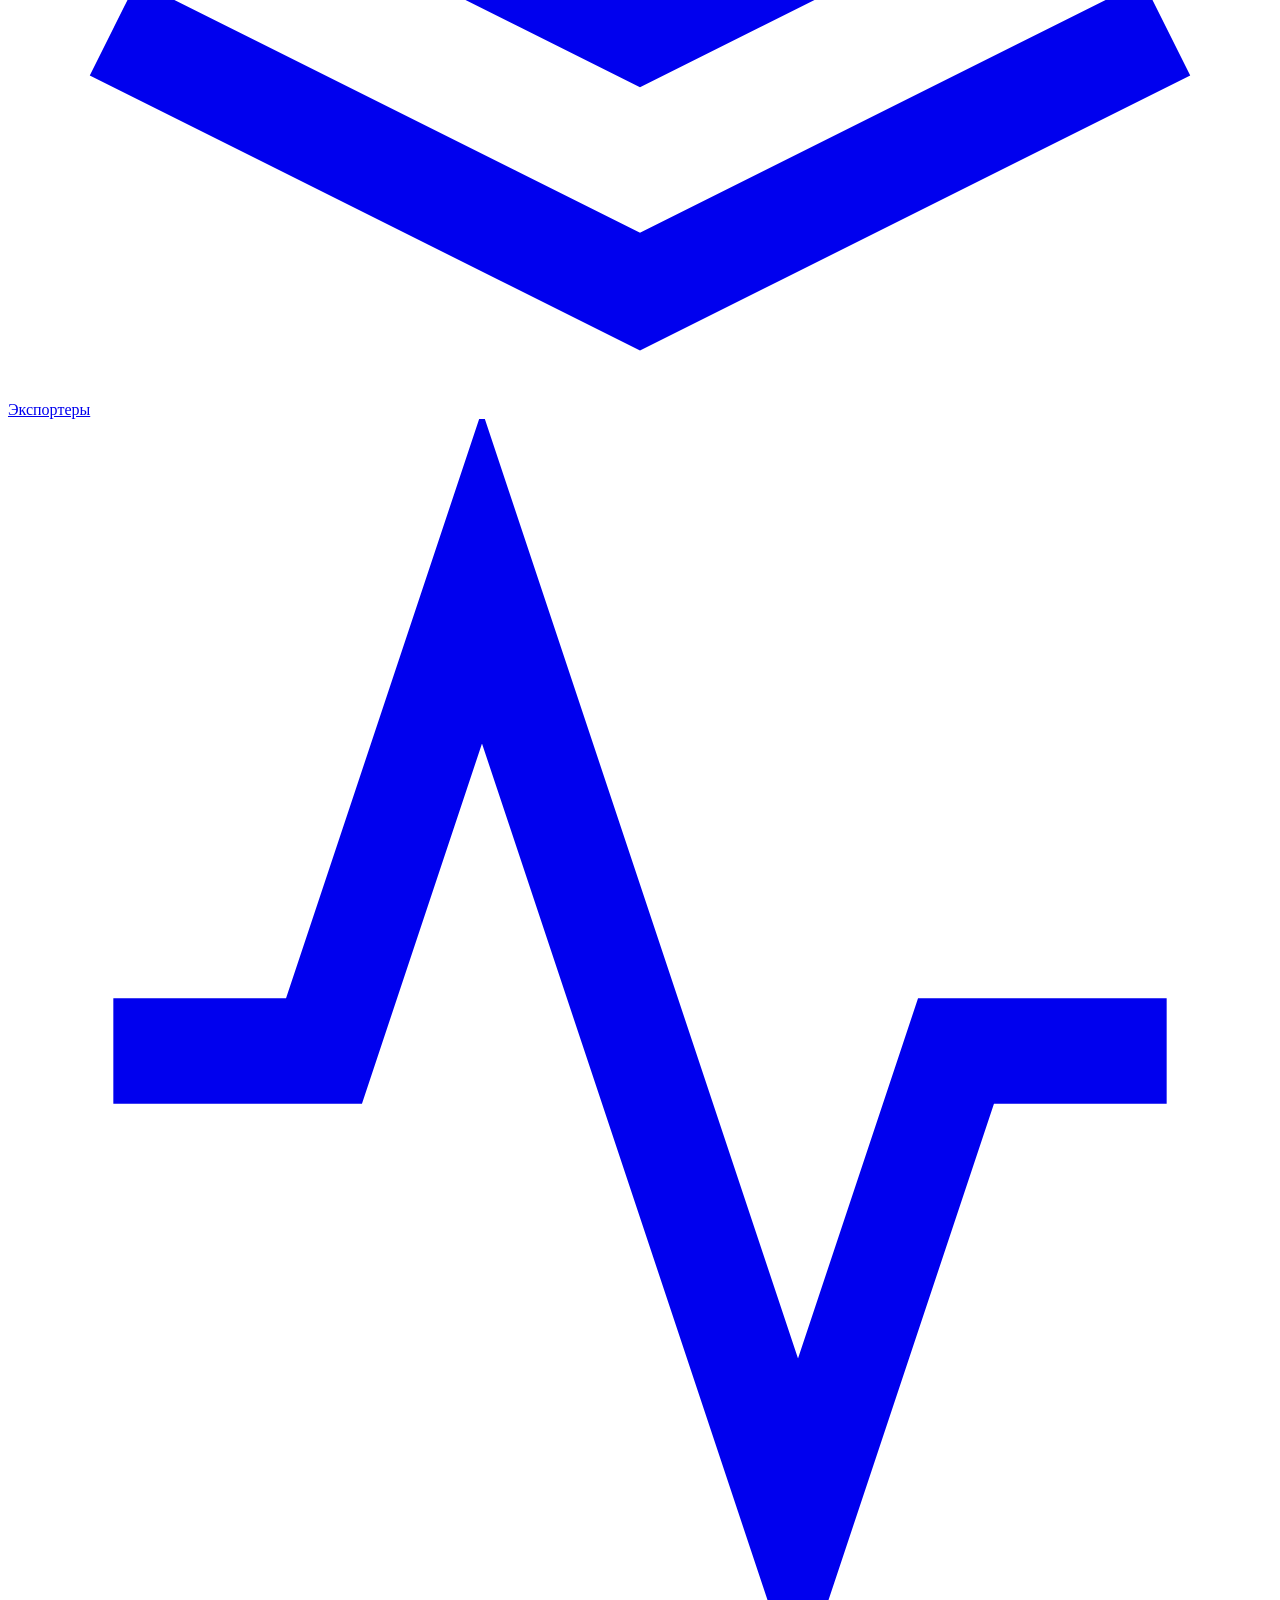
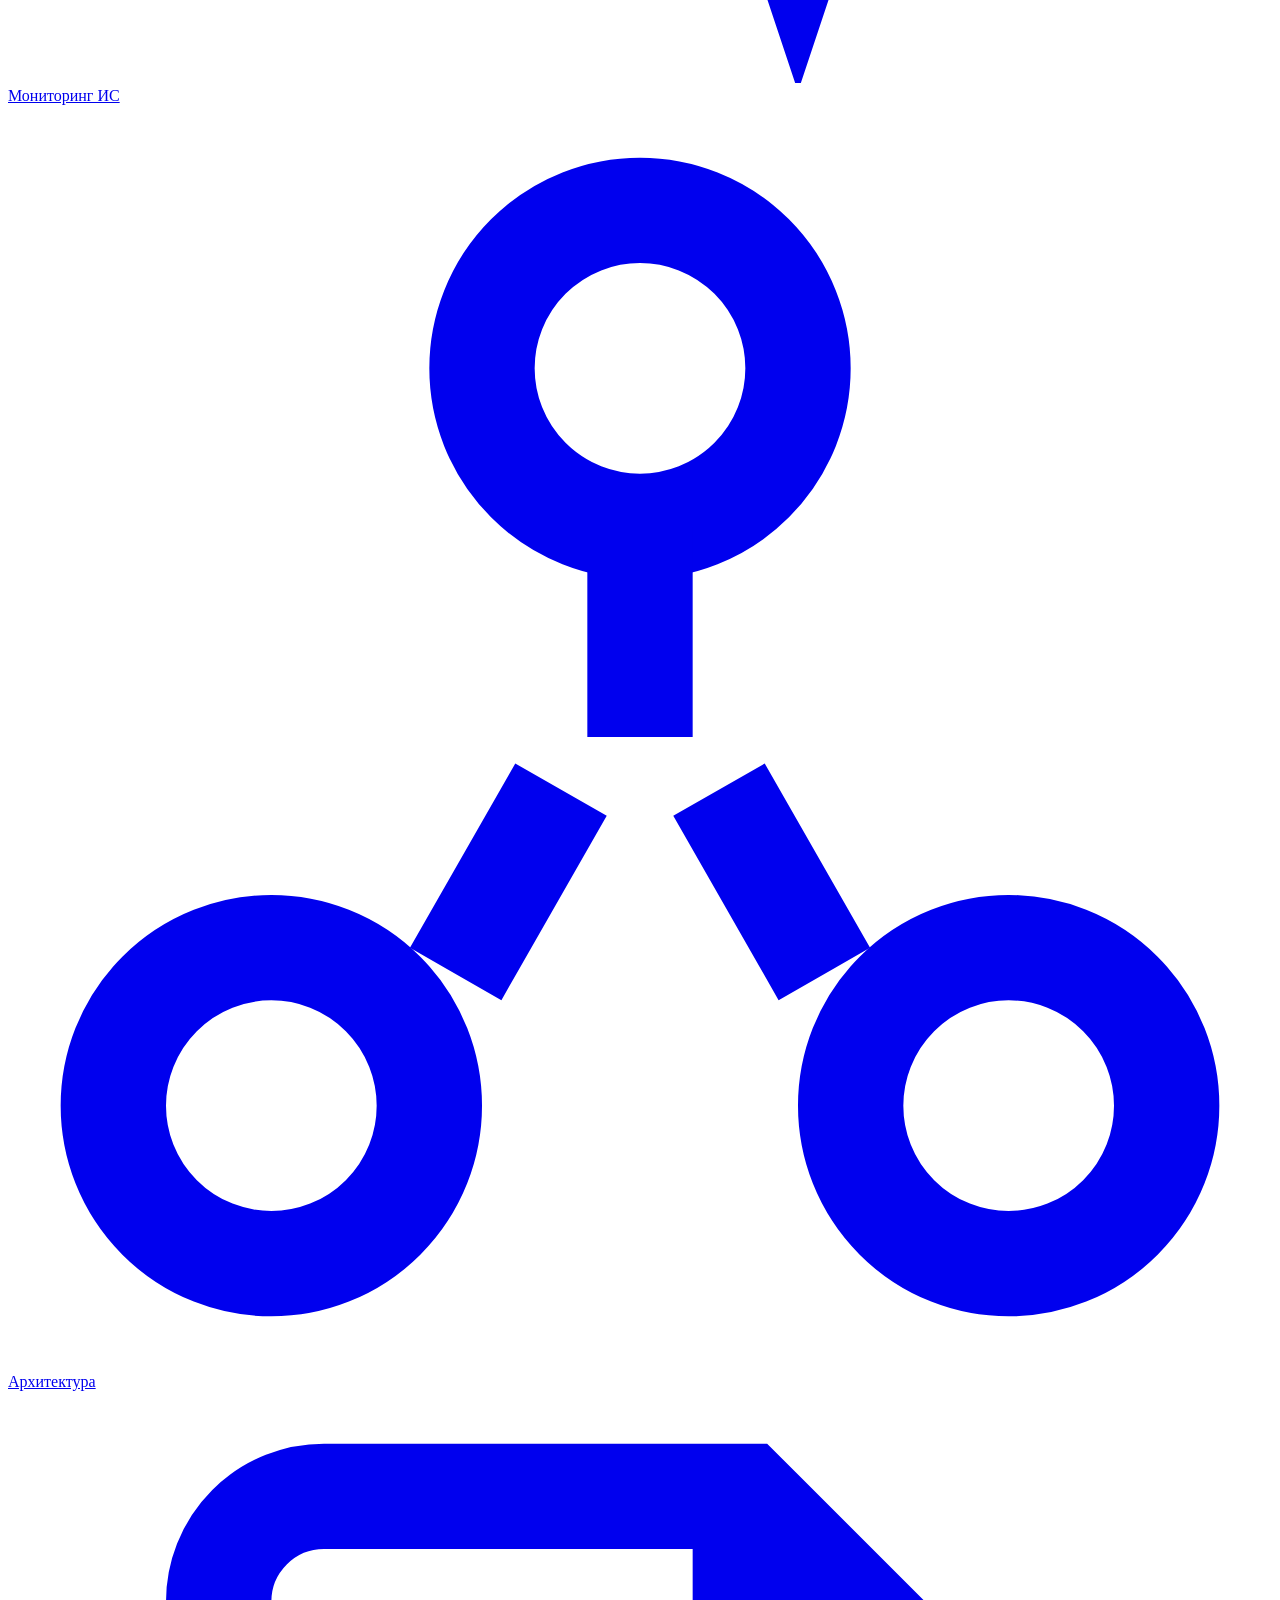
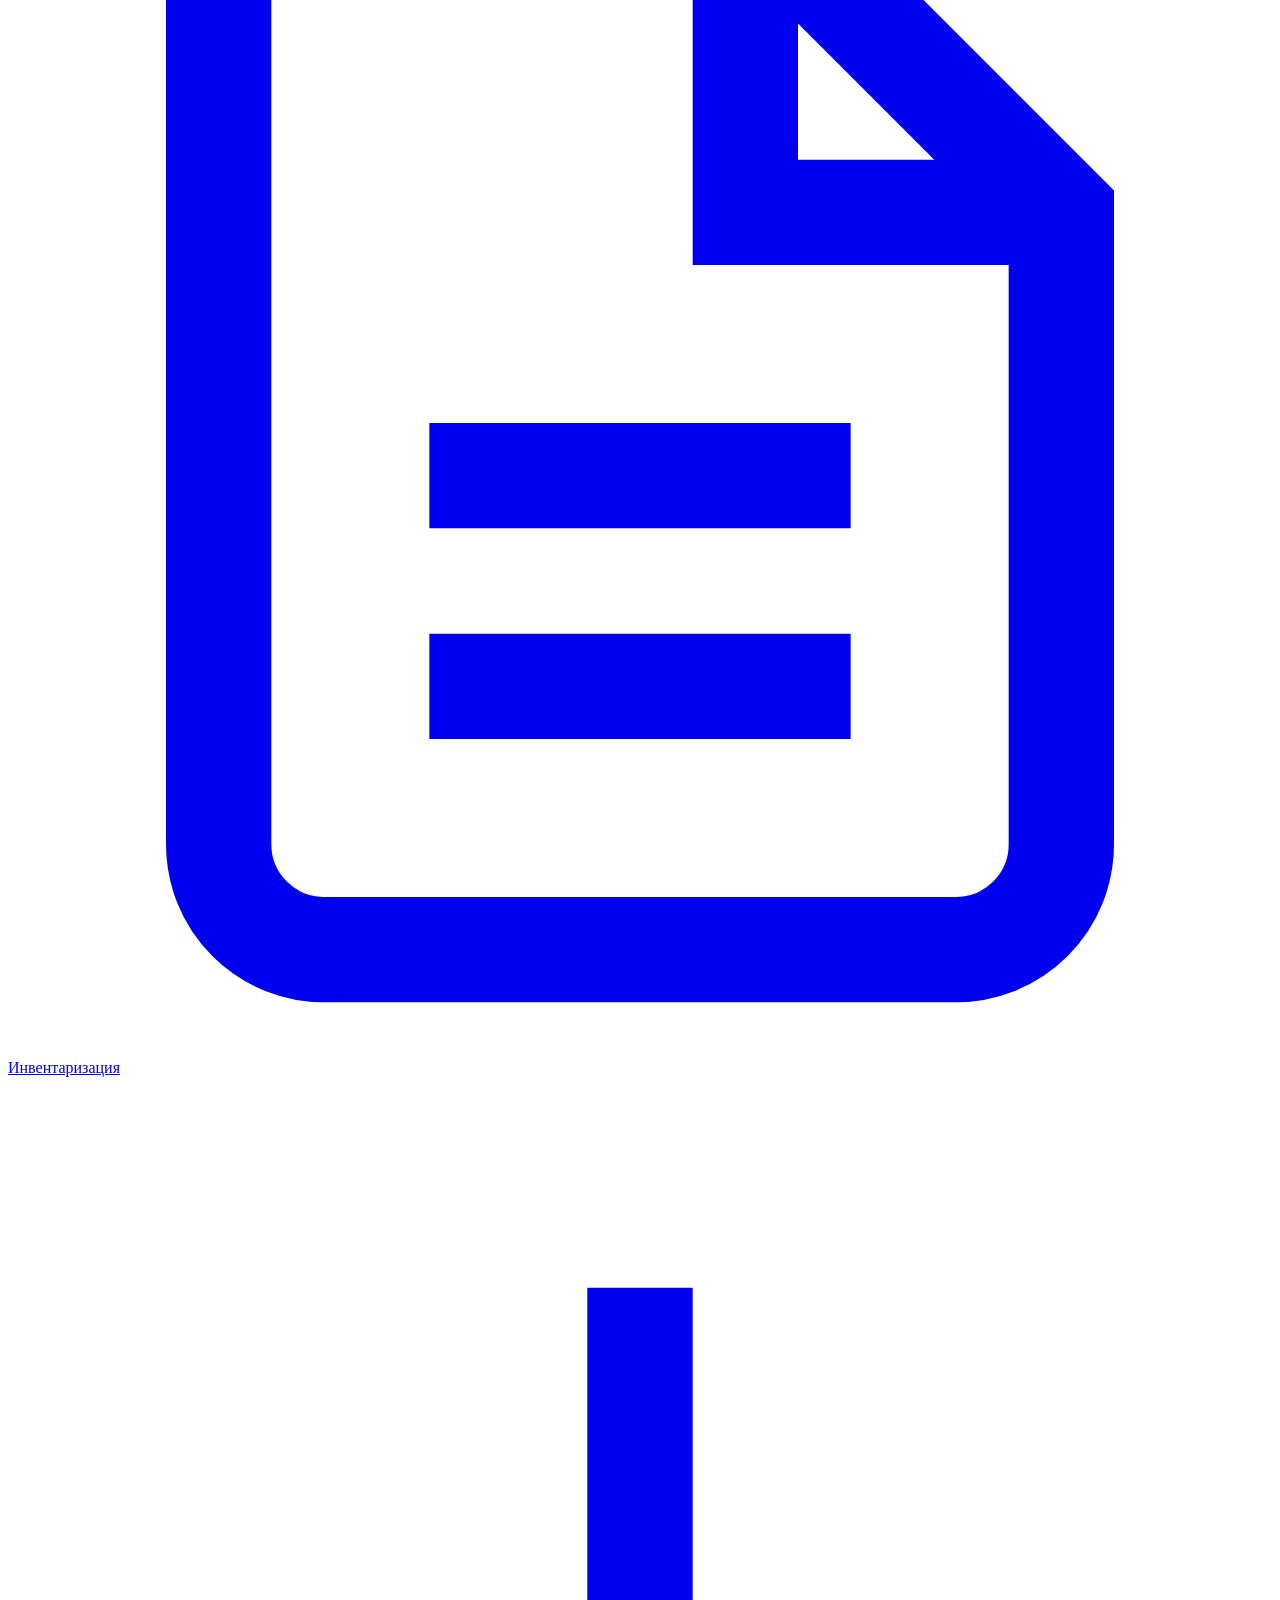
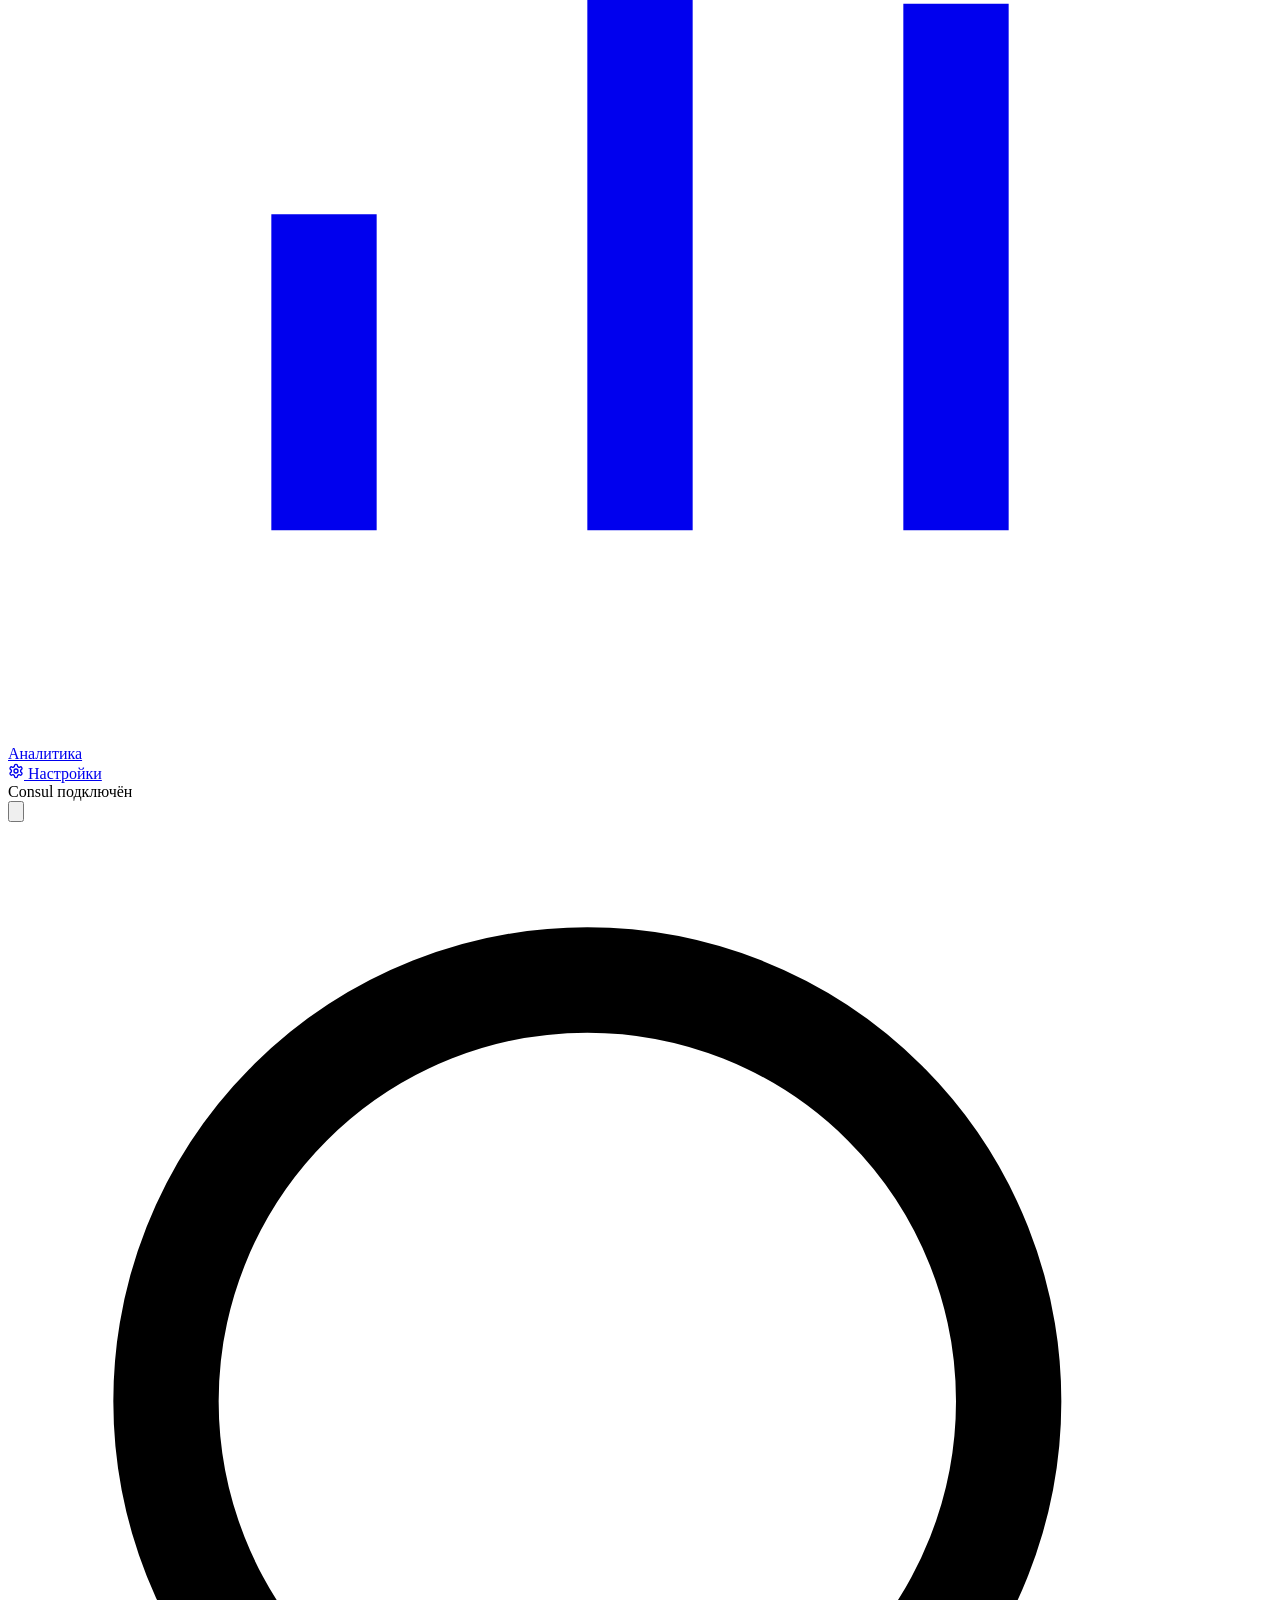
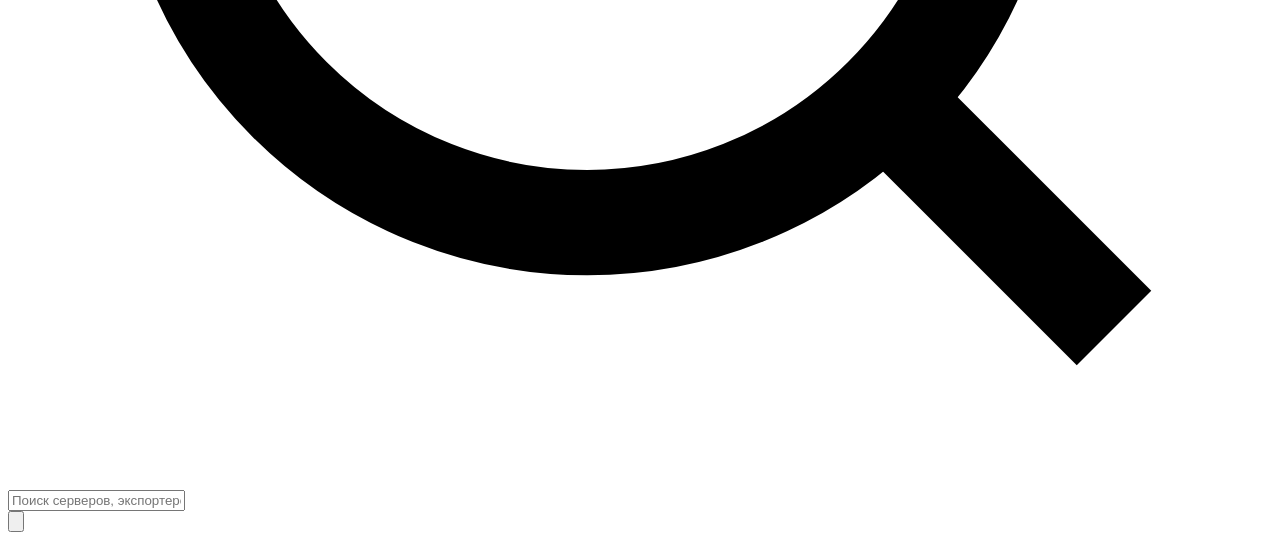
==== commit d7947516: "fix: performance + architecture tab with interactive IS diagram Performance fix: - get_all_services:" ====
--- a/static/index.html
+++ b/static/index.html
@@ -41,6 +41,10 @@
             <a href="#" class="nav-item" data-view="monitoring" onclick="navigate('monitoring')">
                 <svg viewBox="0 0 24 24" fill="none" stroke="currentColor" stroke-width="2"><path d="M22 12h-4l-3 9L9 3l-3 9H2"/></svg>
                 <span>Мониторинг ИС</span>
+            </a>
+            <a href="#" class="nav-item" data-view="architecture" onclick="navigate('architecture')">
+                <svg viewBox="0 0 24 24" fill="none" stroke="currentColor" stroke-width="2"><circle cx="12" cy="5" r="3"/><circle cx="5" cy="19" r="3"/><circle cx="19" cy="19" r="3"/><path d="M12 8v4M8.5 16.5L10.5 13M15.5 16.5L13.5 13"/></svg>
+                <span>Архитектура</span>
             </a>
             <a href="#" class="nav-item" data-view="inventory" onclick="navigate('inventory')">
                 <svg viewBox="0 0 24 24" fill="none" stroke="currentColor" stroke-width="2"><path d="M14 2H6a2 2 0 00-2 2v16a2 2 0 002 2h12a2 2 0 002-2V8z"/><polyline points="14 2 14 8 20 8"/><line x1="16" y1="13" x2="8" y2="13"/><line x1="16" y1="17" x2="8" y2="17"/></svg>
@@ -88,6 +92,7 @@
             <section class="view" id="view-servers"></section>
             <section class="view" id="view-services"></section>
             <section class="view" id="view-monitoring"></section>
+            <section class="view" id="view-architecture"></section>
             <section class="view" id="view-inventory"></section>
             <section class="view" id="view-analytics"></section>
         </div>
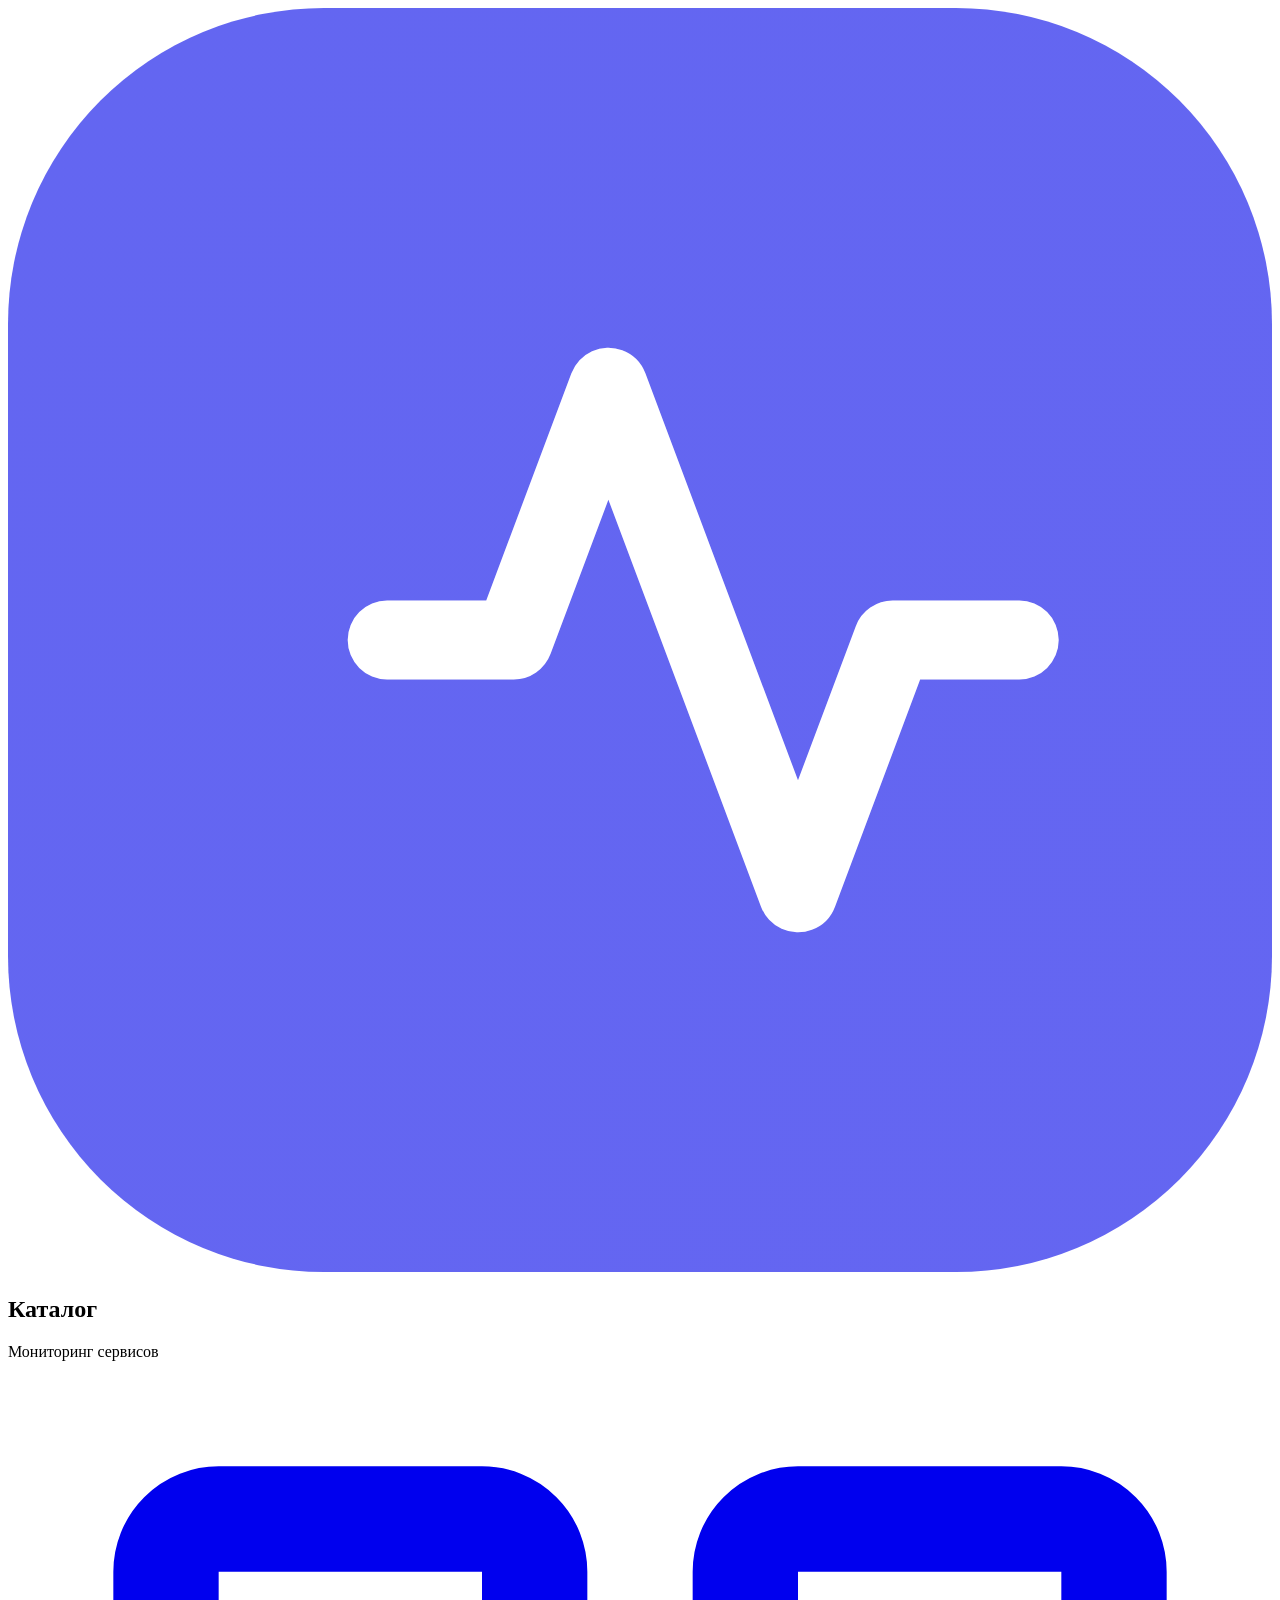
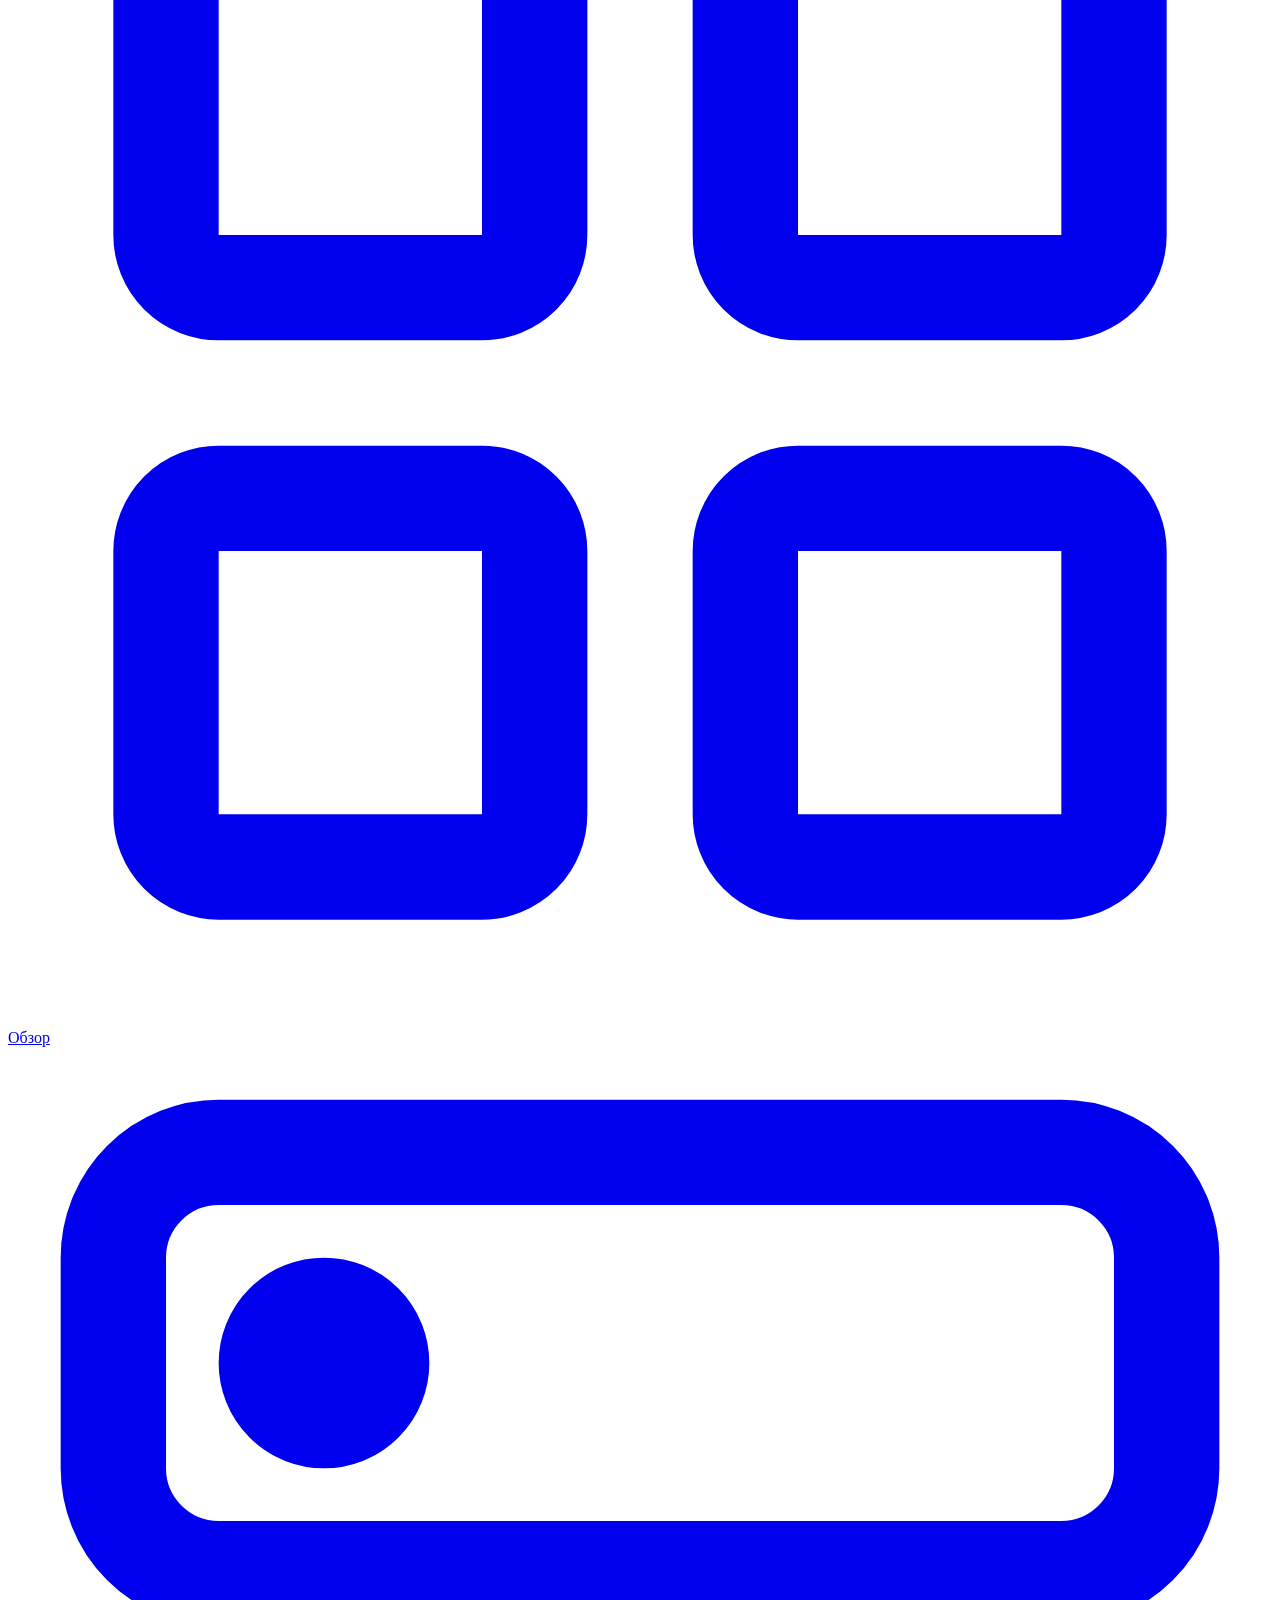
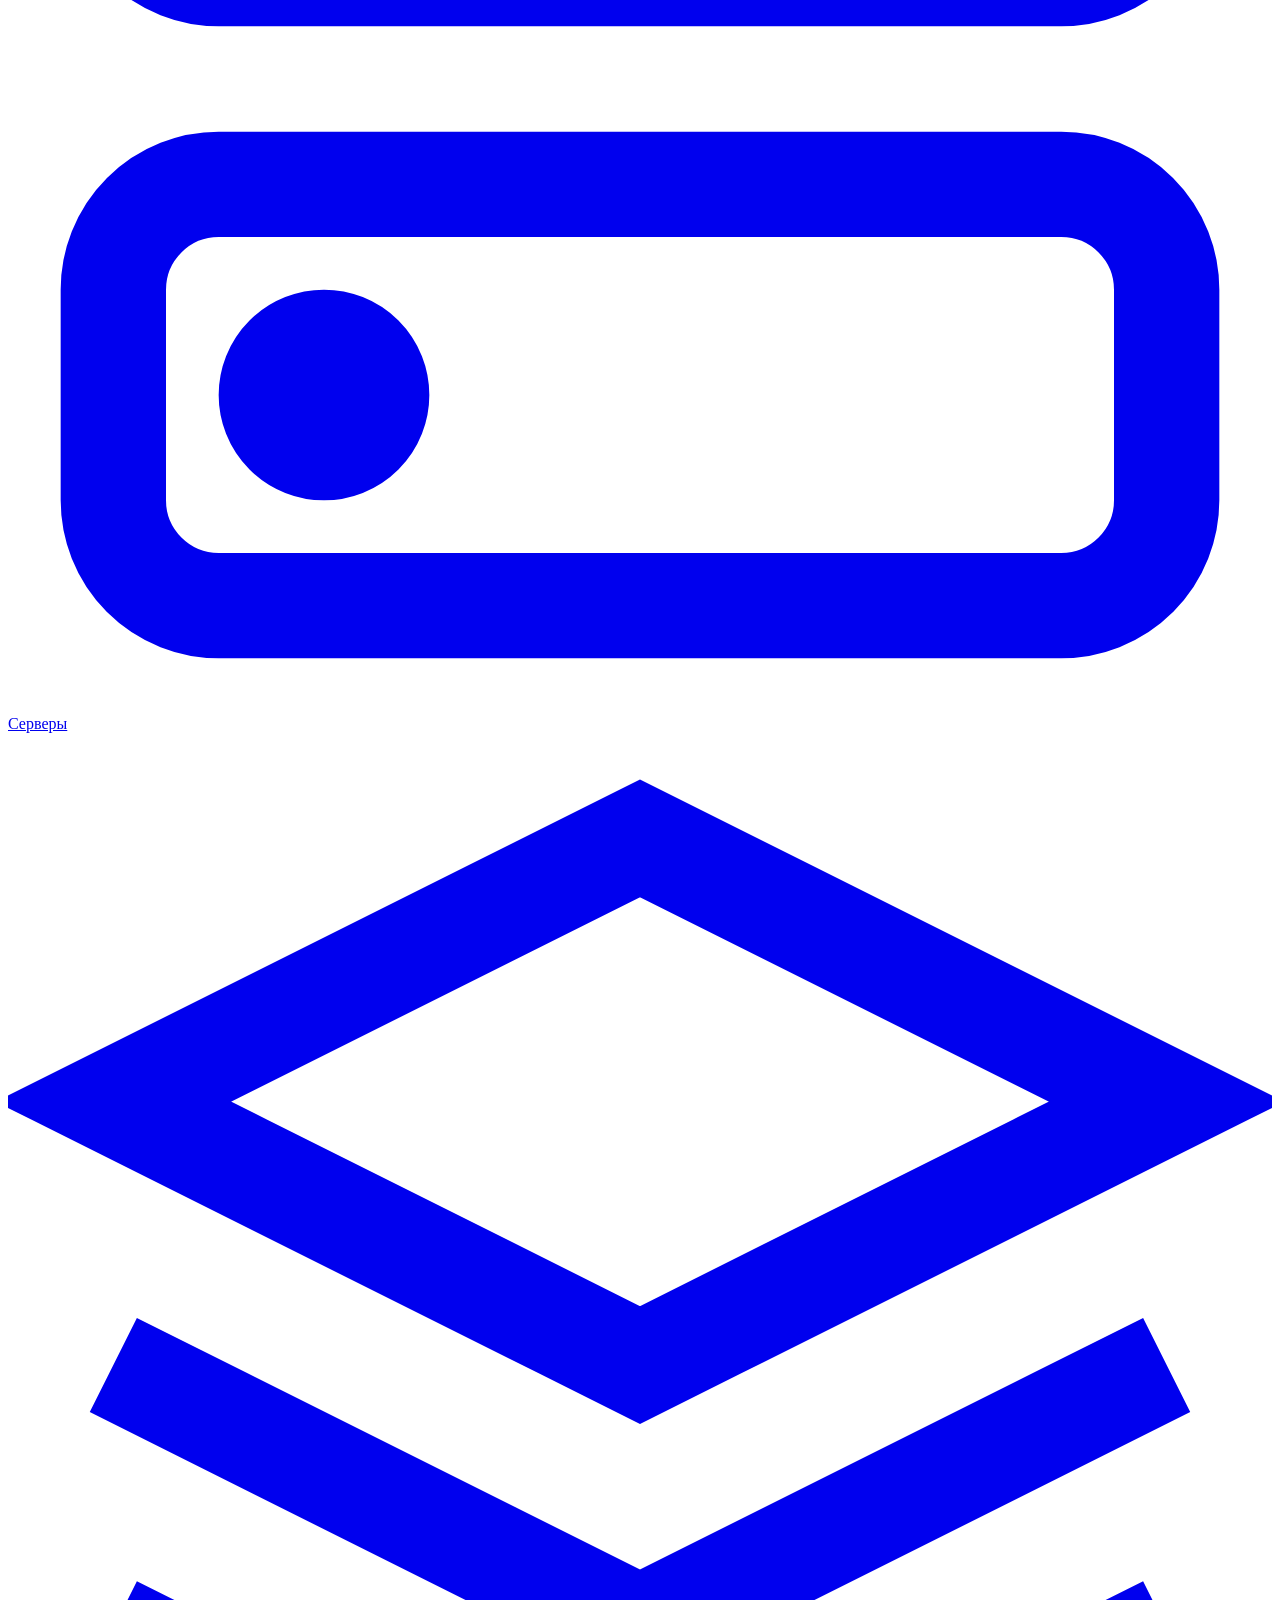
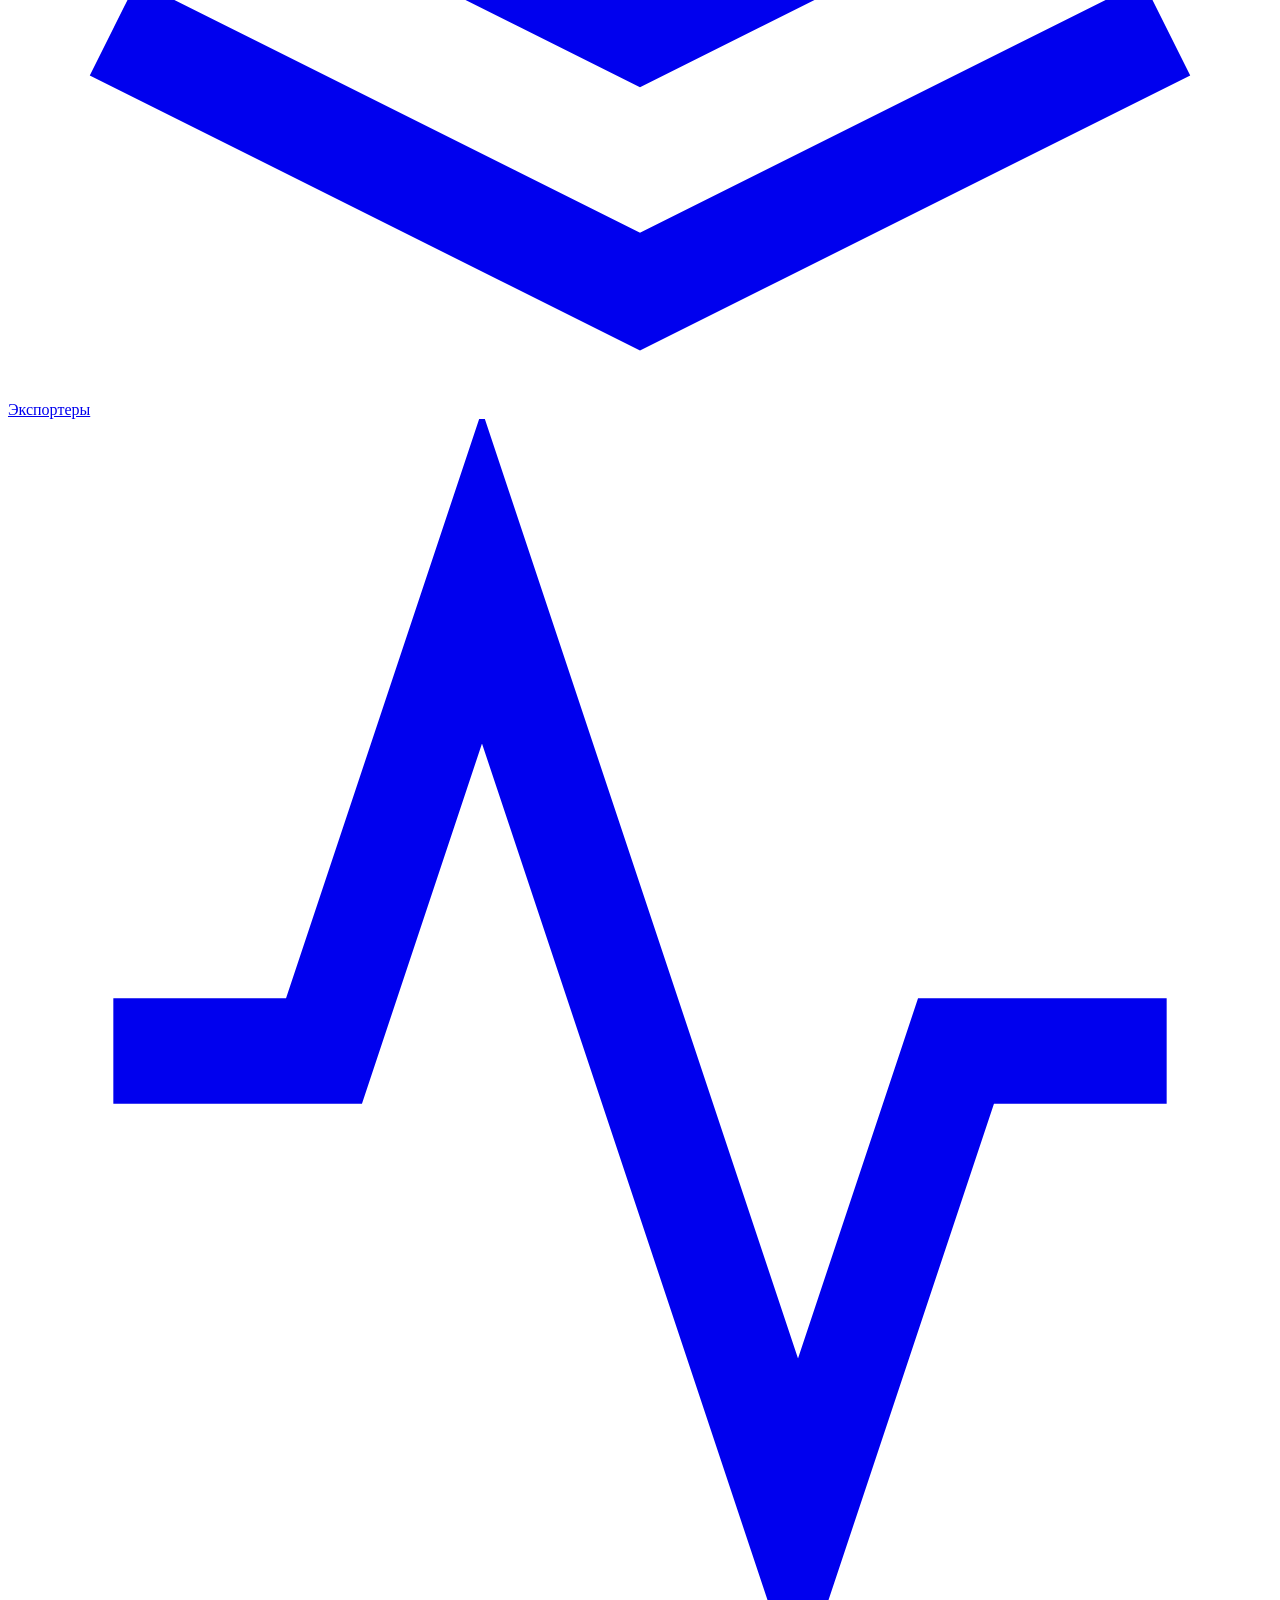
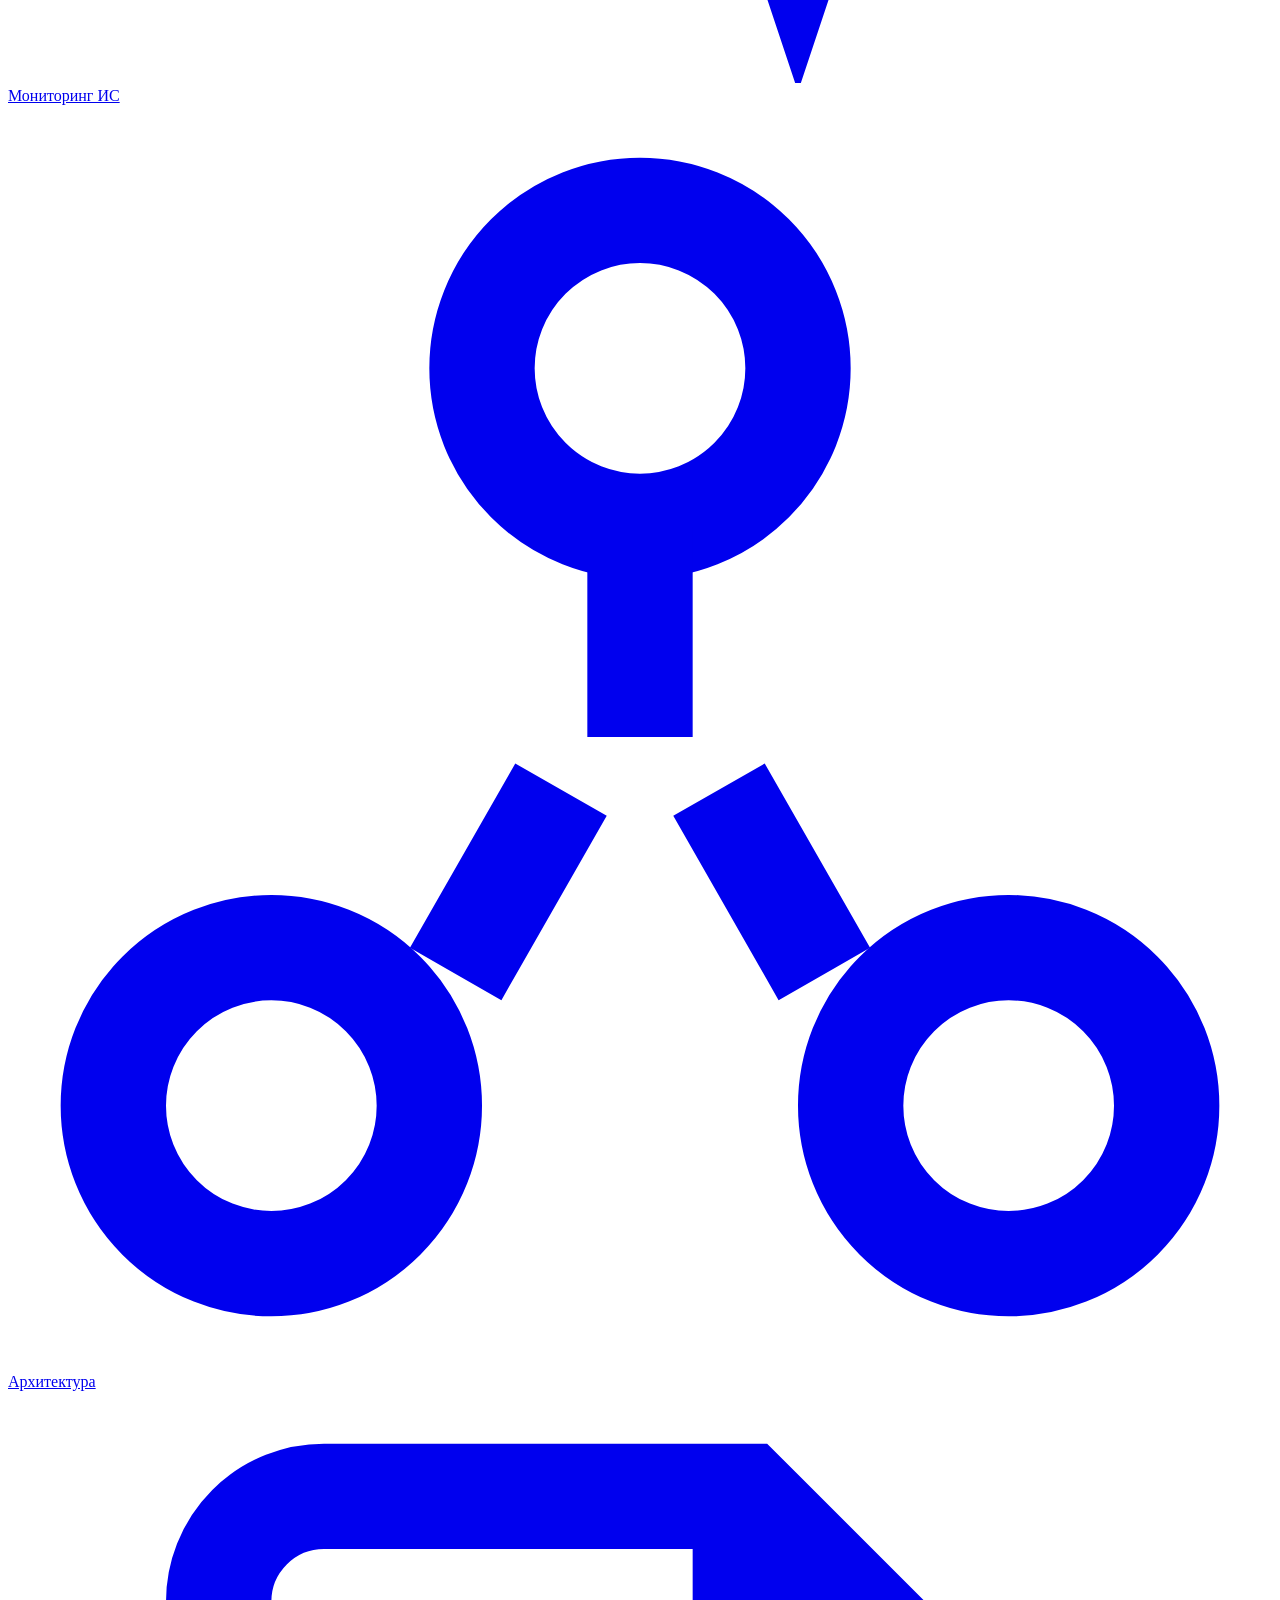
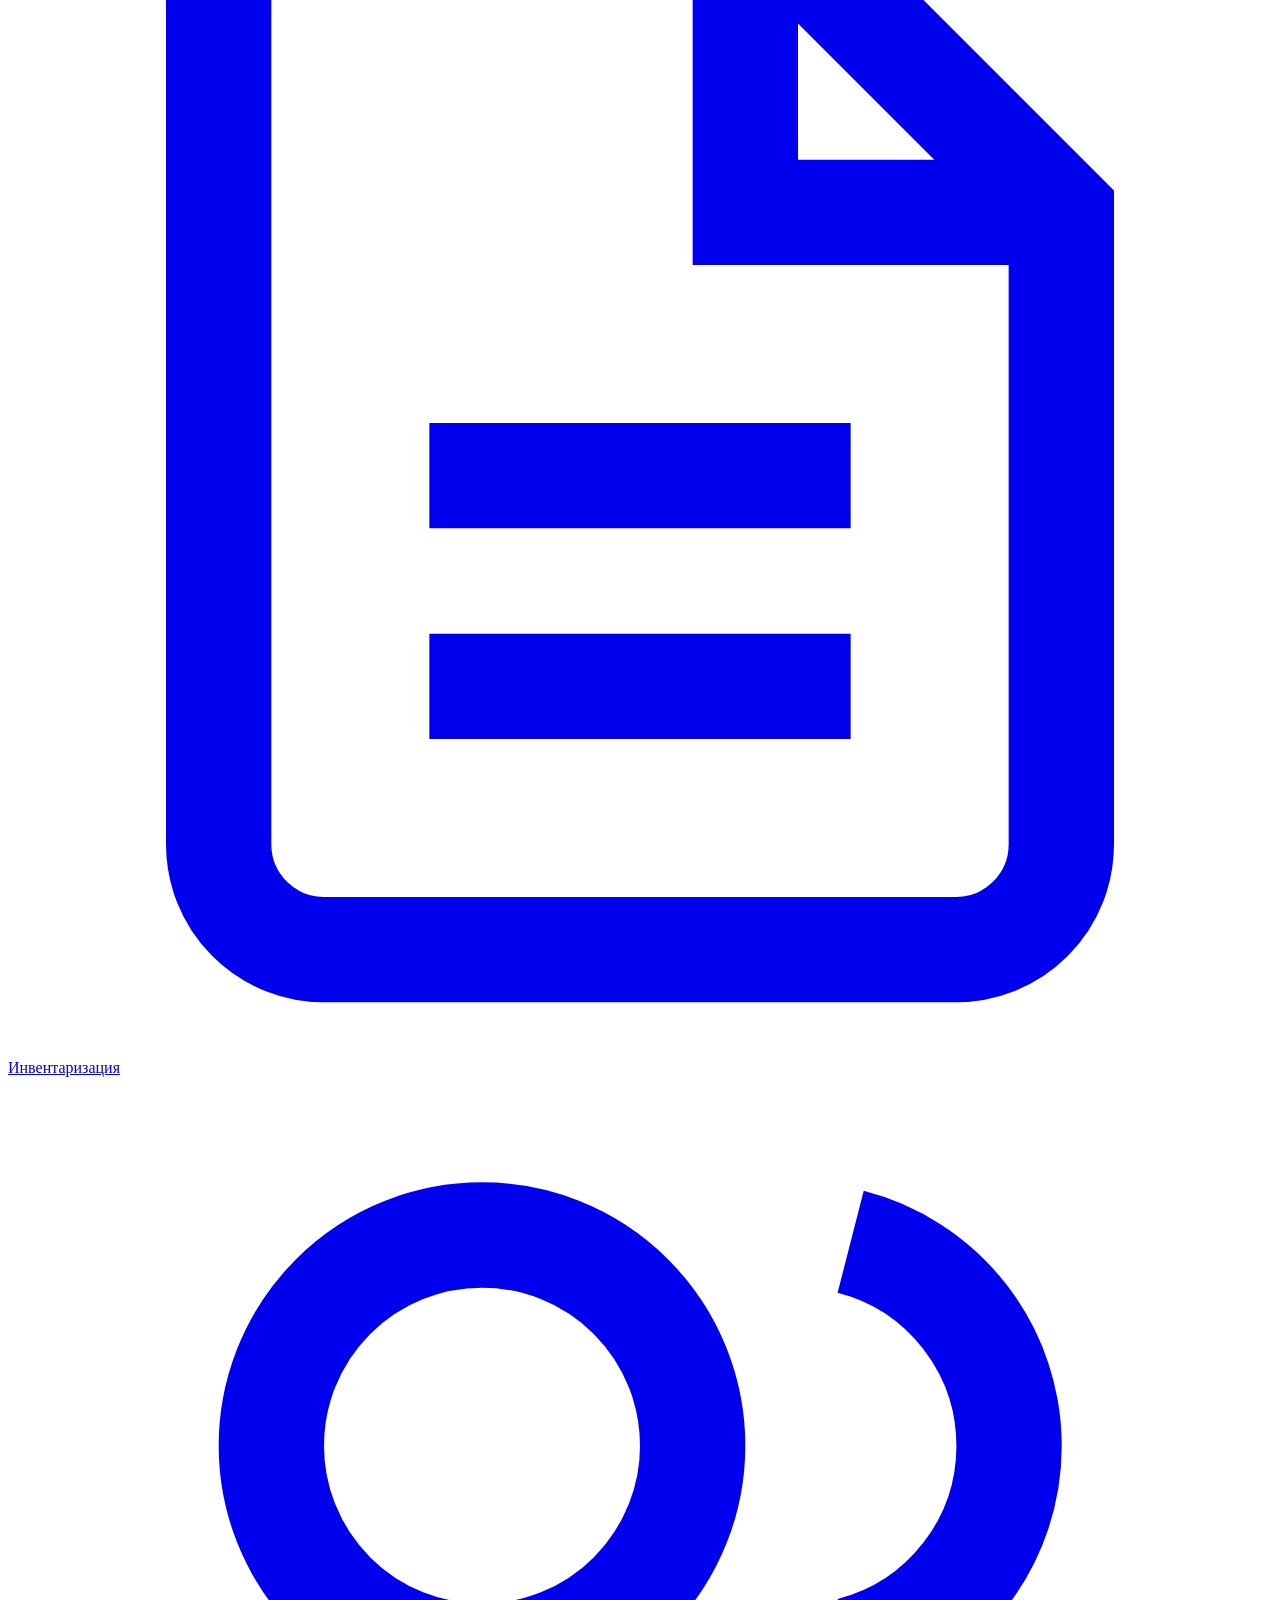
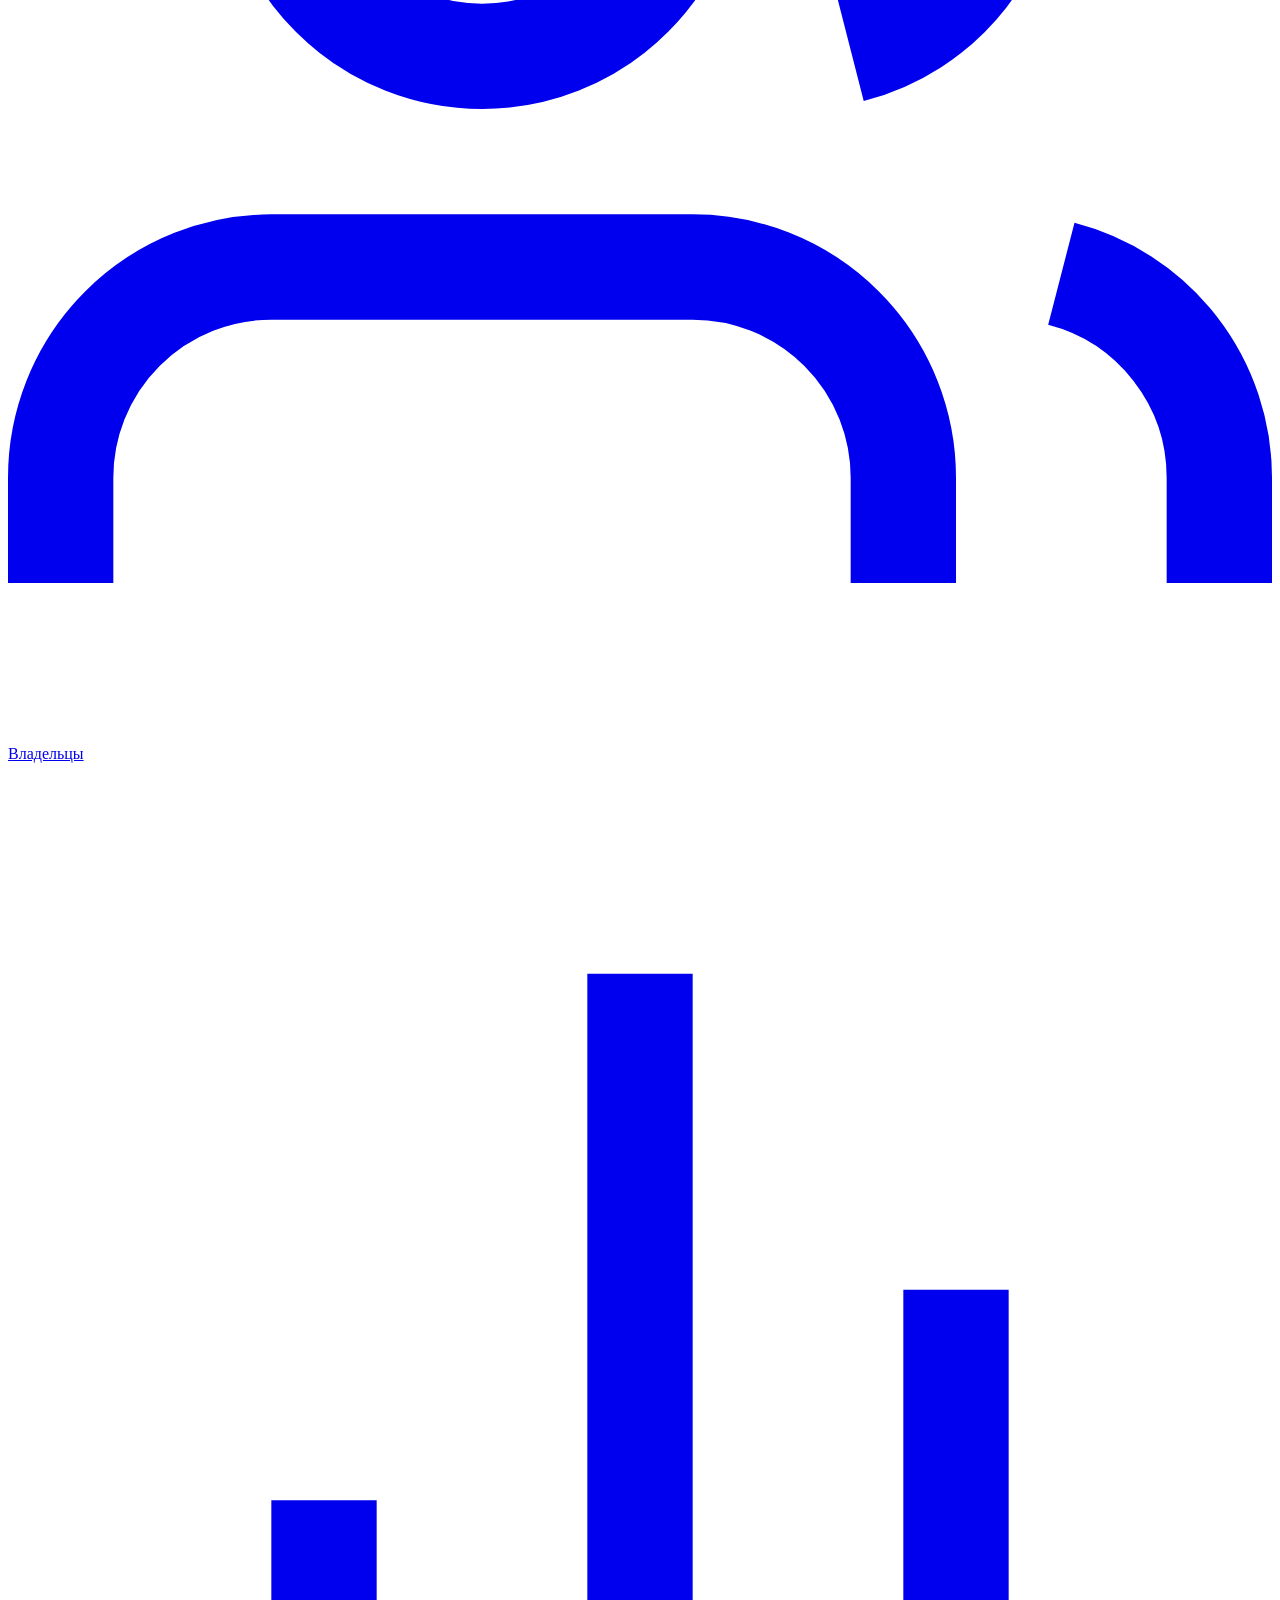
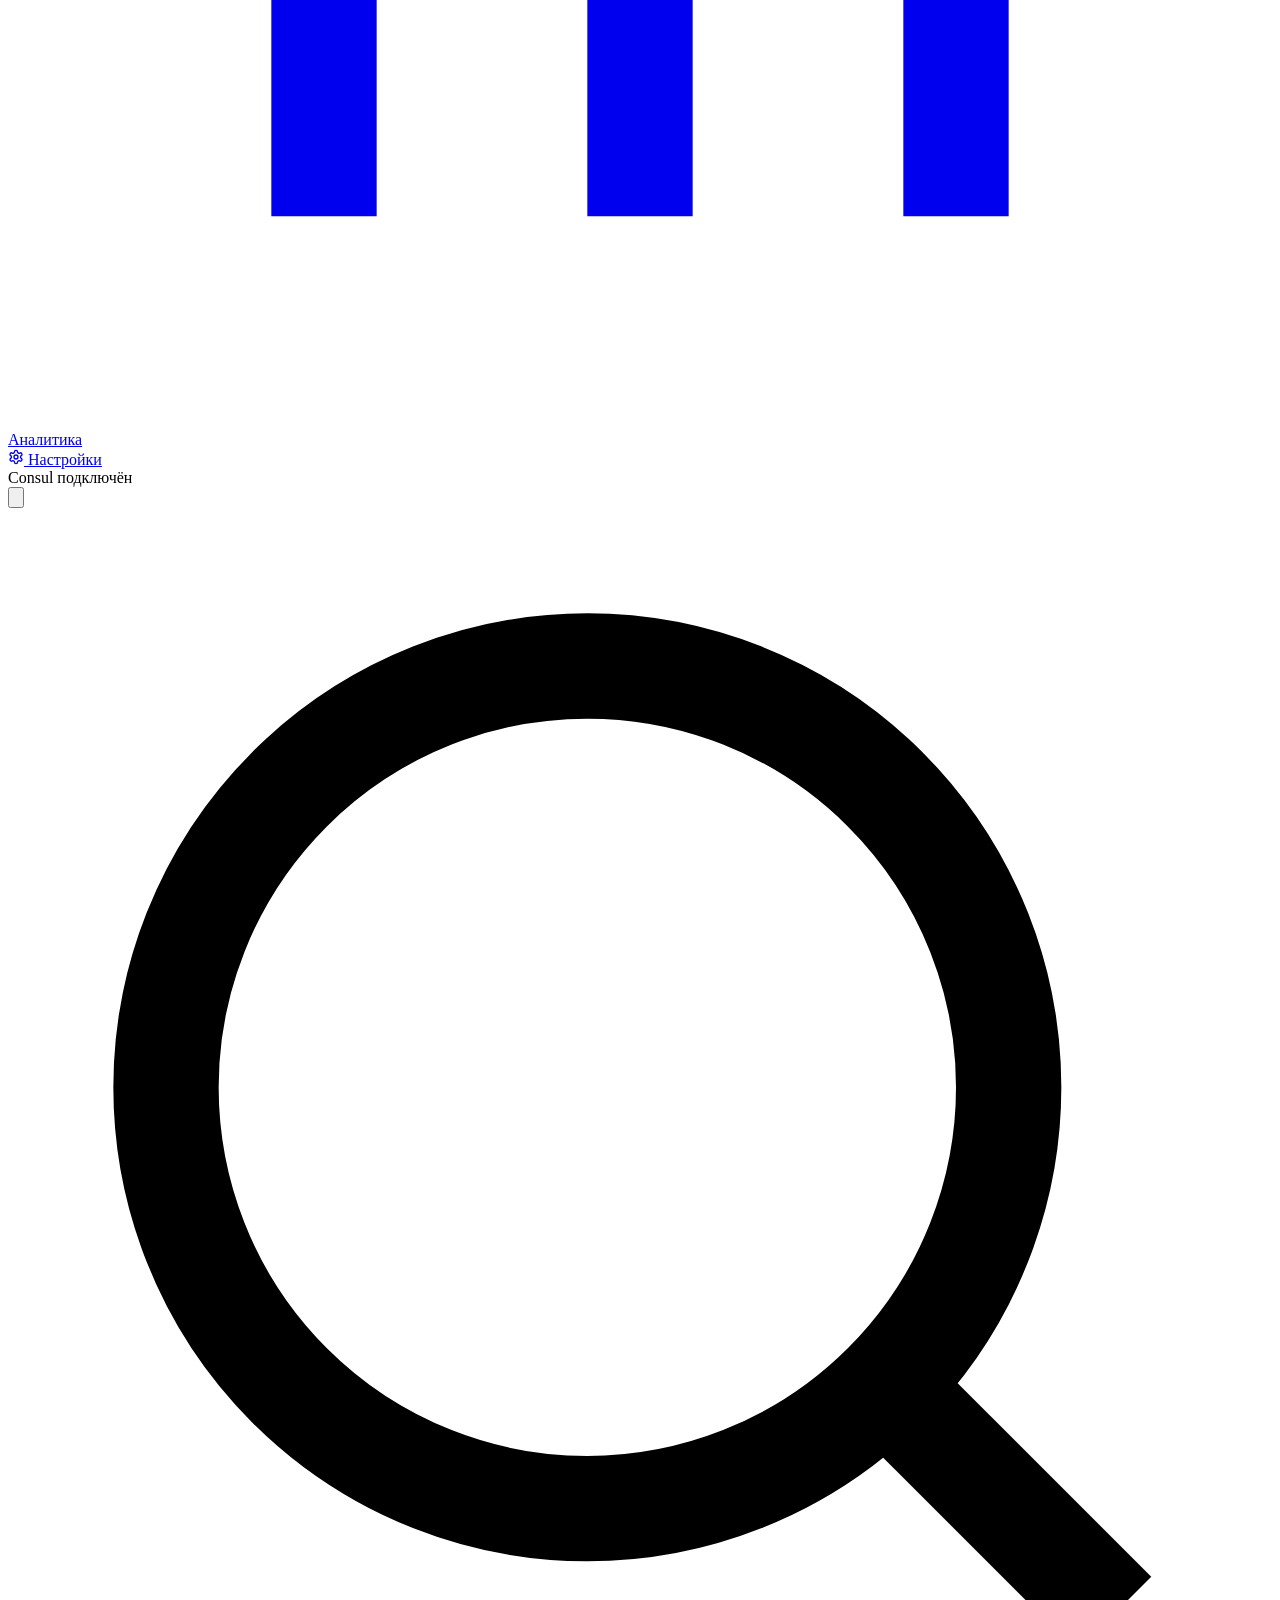
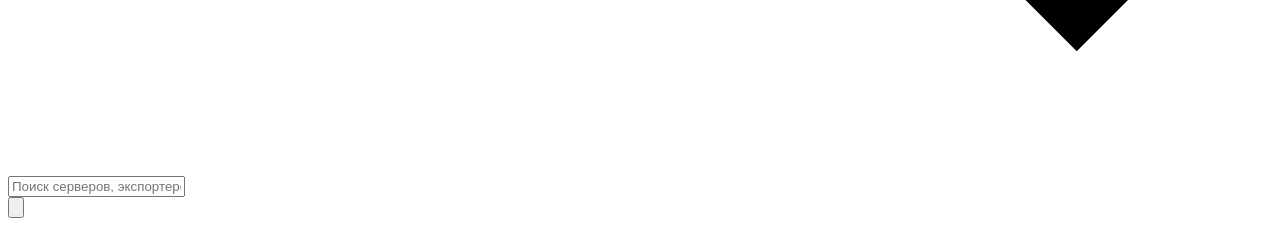
==== commit 6e6d42af: "feat: add Owners tab and show owner in server overview - Show "Владелец" field in server expanded ov" ====
--- a/static/index.html
+++ b/static/index.html
@@ -50,6 +50,10 @@
                 <svg viewBox="0 0 24 24" fill="none" stroke="currentColor" stroke-width="2"><path d="M14 2H6a2 2 0 00-2 2v16a2 2 0 002 2h12a2 2 0 002-2V8z"/><polyline points="14 2 14 8 20 8"/><line x1="16" y1="13" x2="8" y2="13"/><line x1="16" y1="17" x2="8" y2="17"/></svg>
                 <span>Инвентаризация</span>
             </a>
+            <a href="#" class="nav-item" data-view="owners" onclick="navigate('owners')">
+                <svg viewBox="0 0 24 24" fill="none" stroke="currentColor" stroke-width="2"><path d="M17 21v-2a4 4 0 00-4-4H5a4 4 0 00-4 4v2"/><circle cx="9" cy="7" r="4"/><path d="M23 21v-2a4 4 0 00-3-3.87"/><path d="M16 3.13a4 4 0 010 7.75"/></svg>
+                <span>Владельцы</span>
+            </a>
             <a href="#" class="nav-item" data-view="analytics" onclick="navigate('analytics')">
                 <svg viewBox="0 0 24 24" fill="none" stroke="currentColor" stroke-width="2"><path d="M18 20V10M12 20V4M6 20v-6"/></svg>
                 <span>Аналитика</span>
@@ -94,6 +98,7 @@
             <section class="view" id="view-monitoring"></section>
             <section class="view" id="view-architecture"></section>
             <section class="view" id="view-inventory"></section>
+            <section class="view" id="view-owners"></section>
             <section class="view" id="view-analytics"></section>
         </div>
     </main>
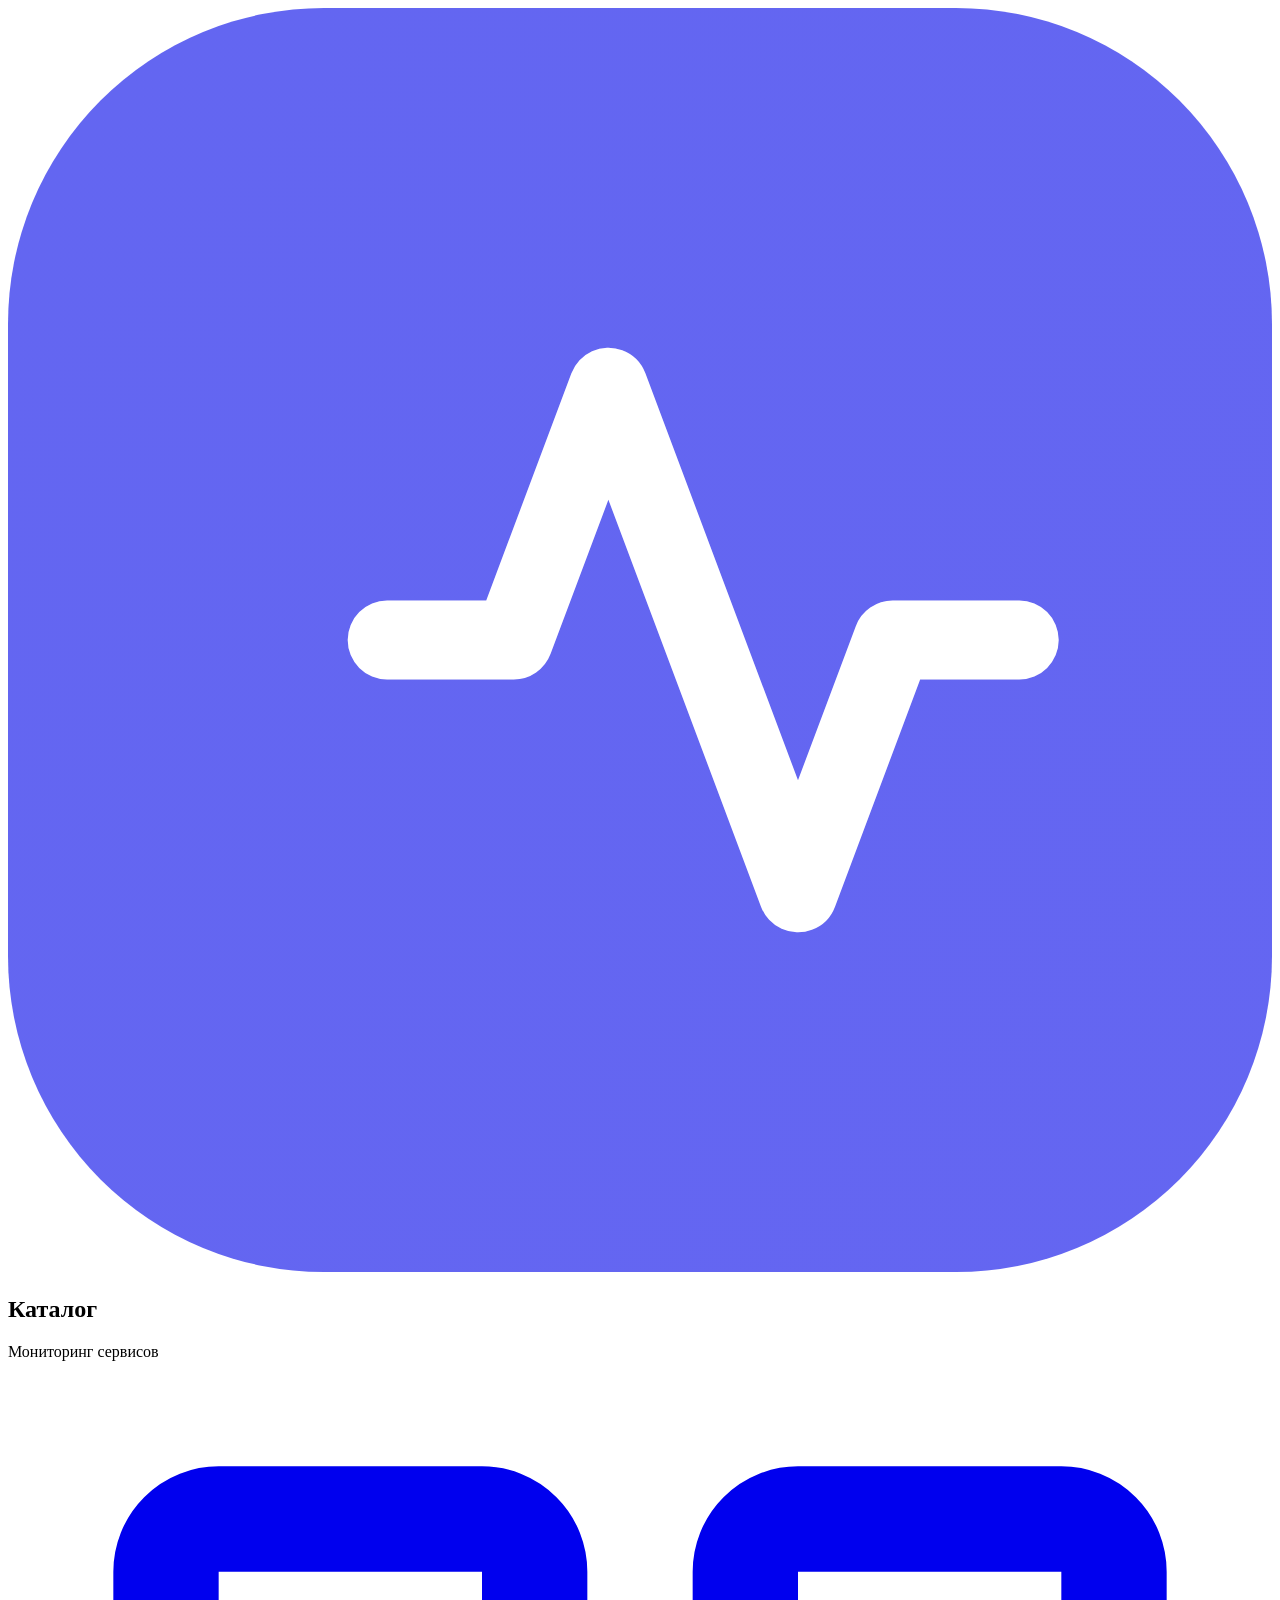
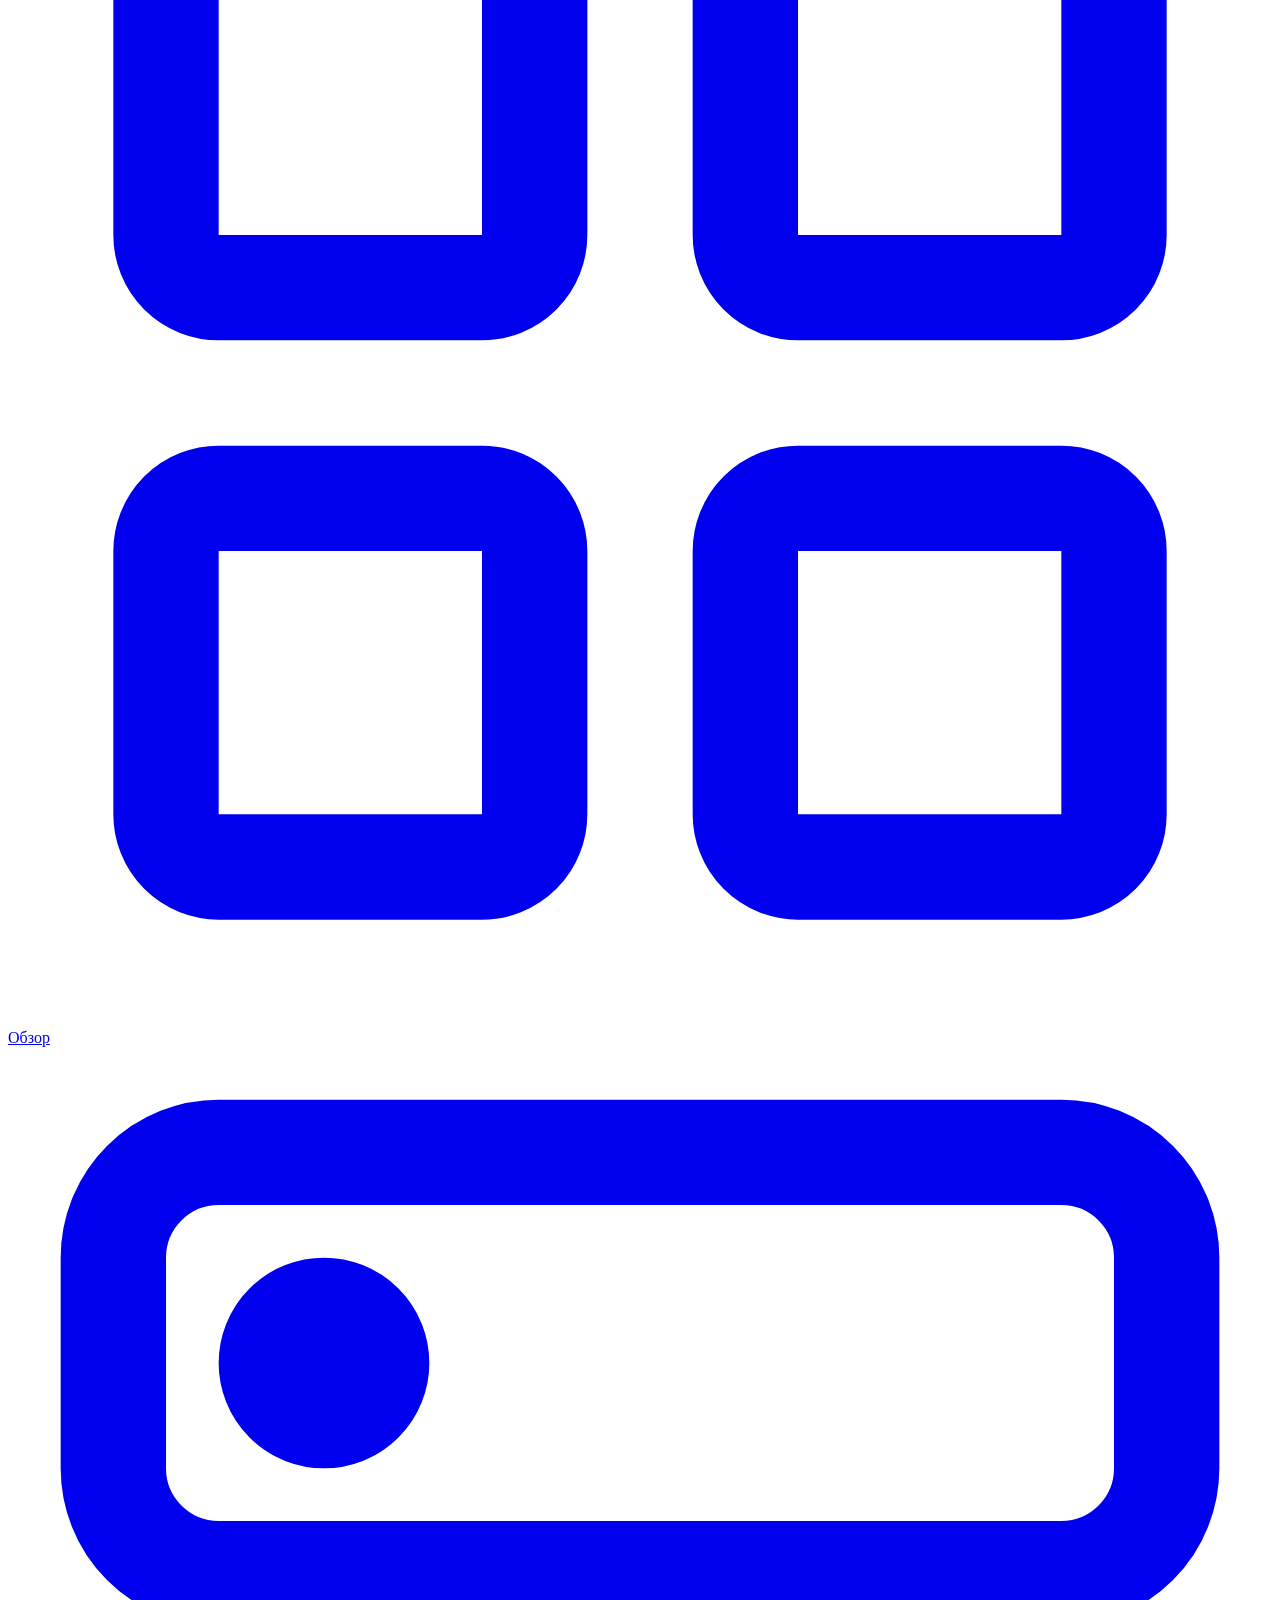
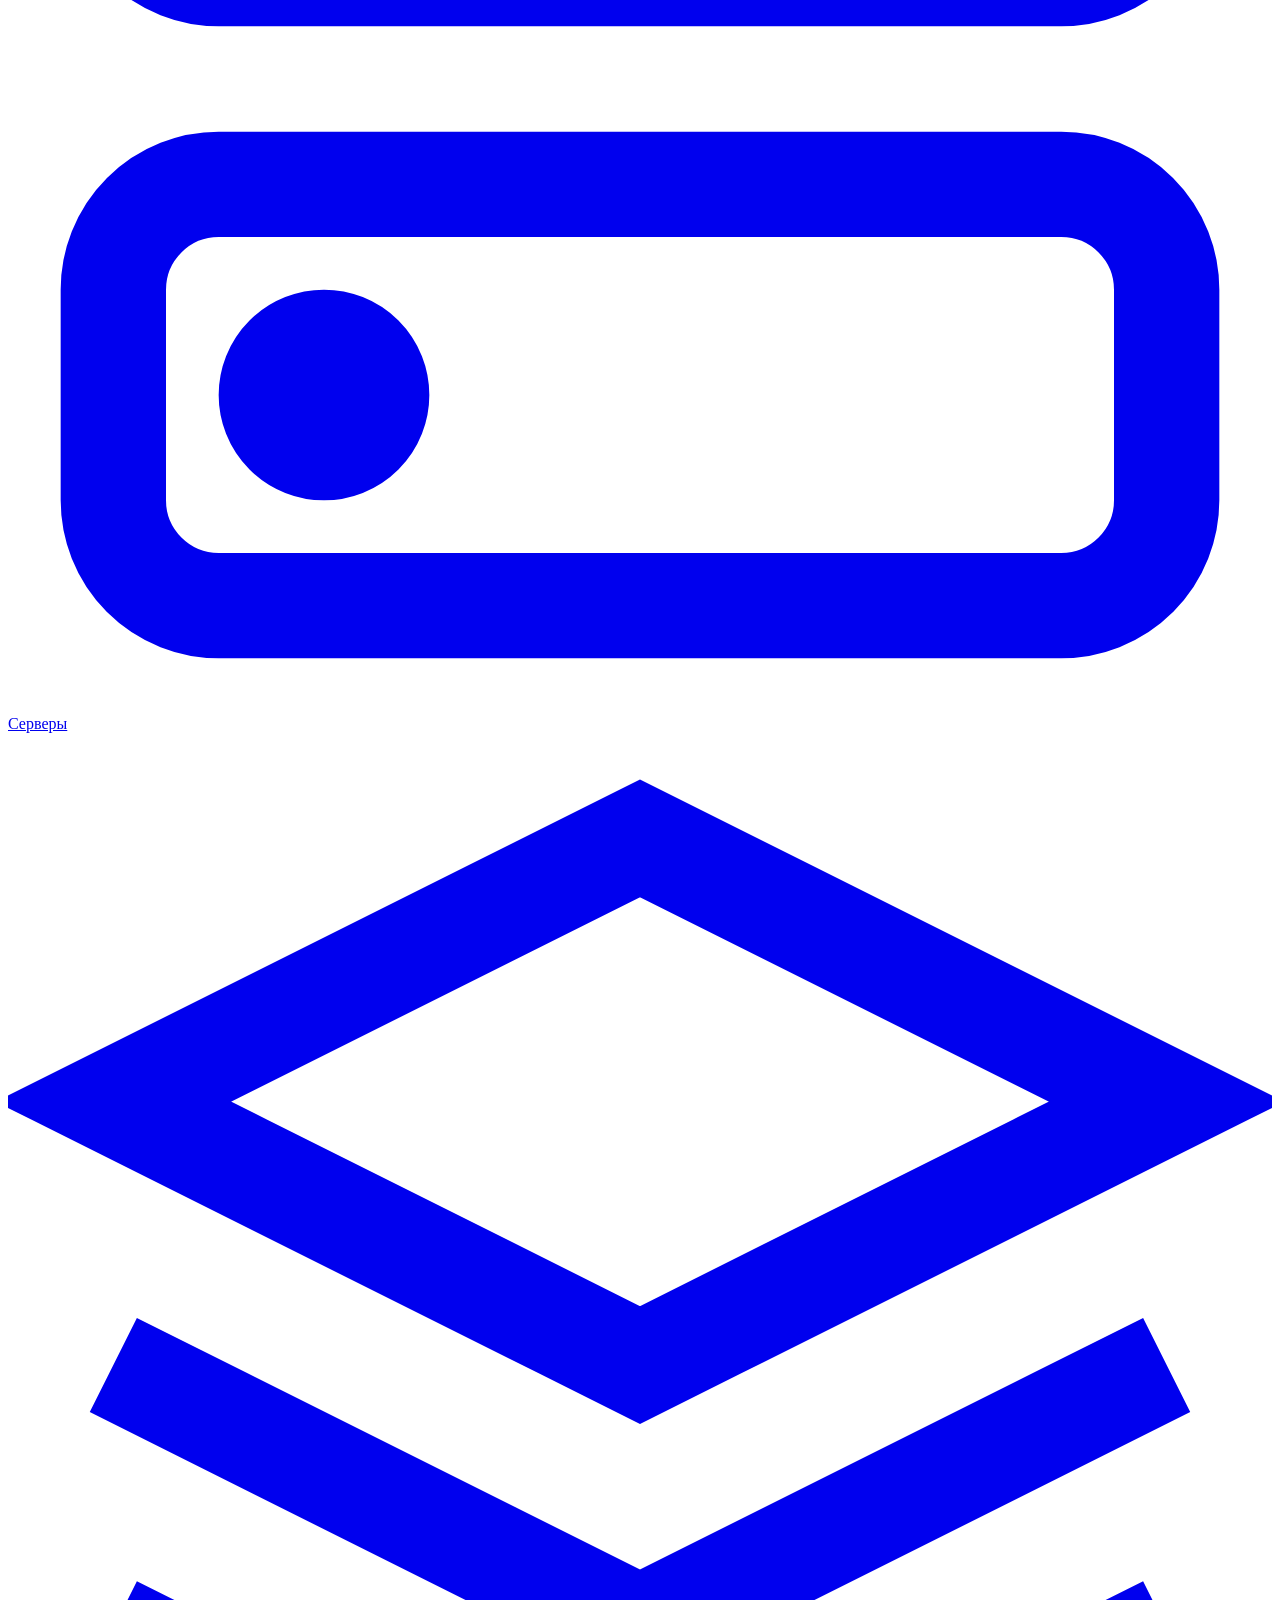
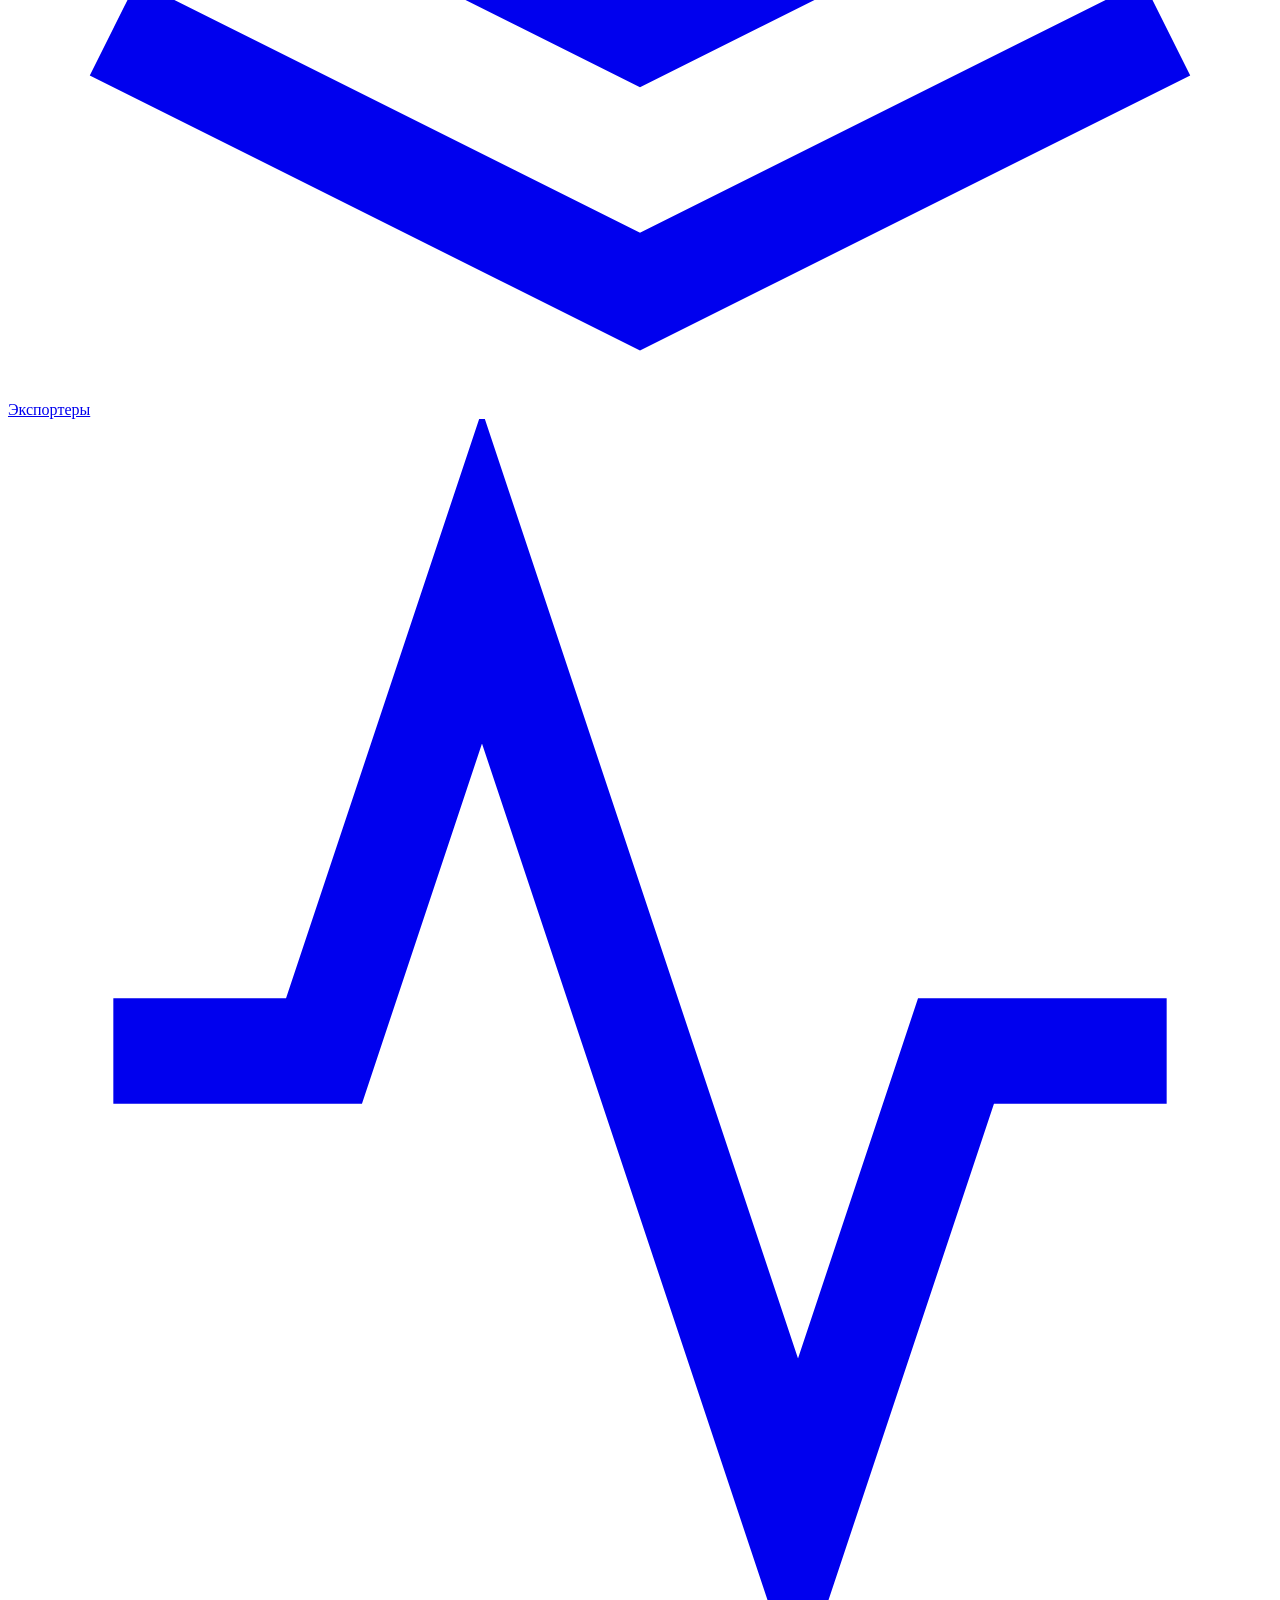
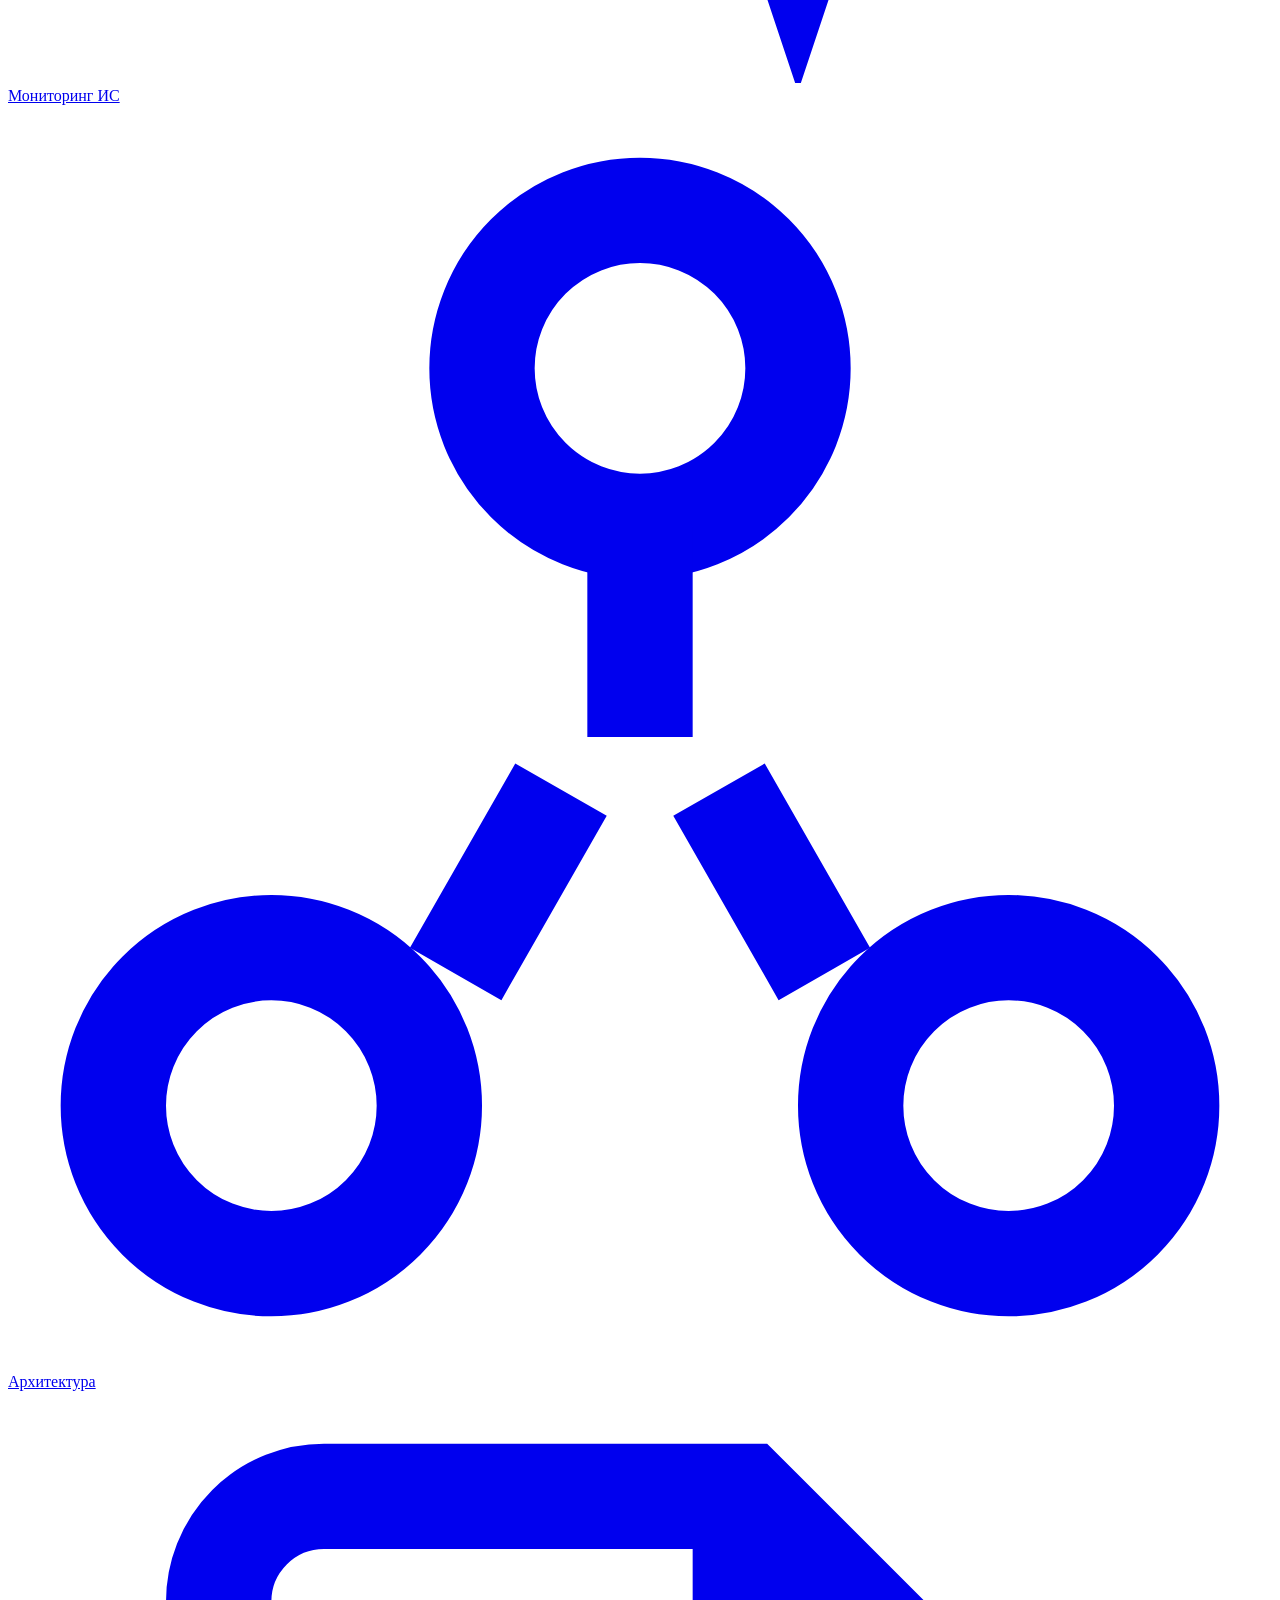
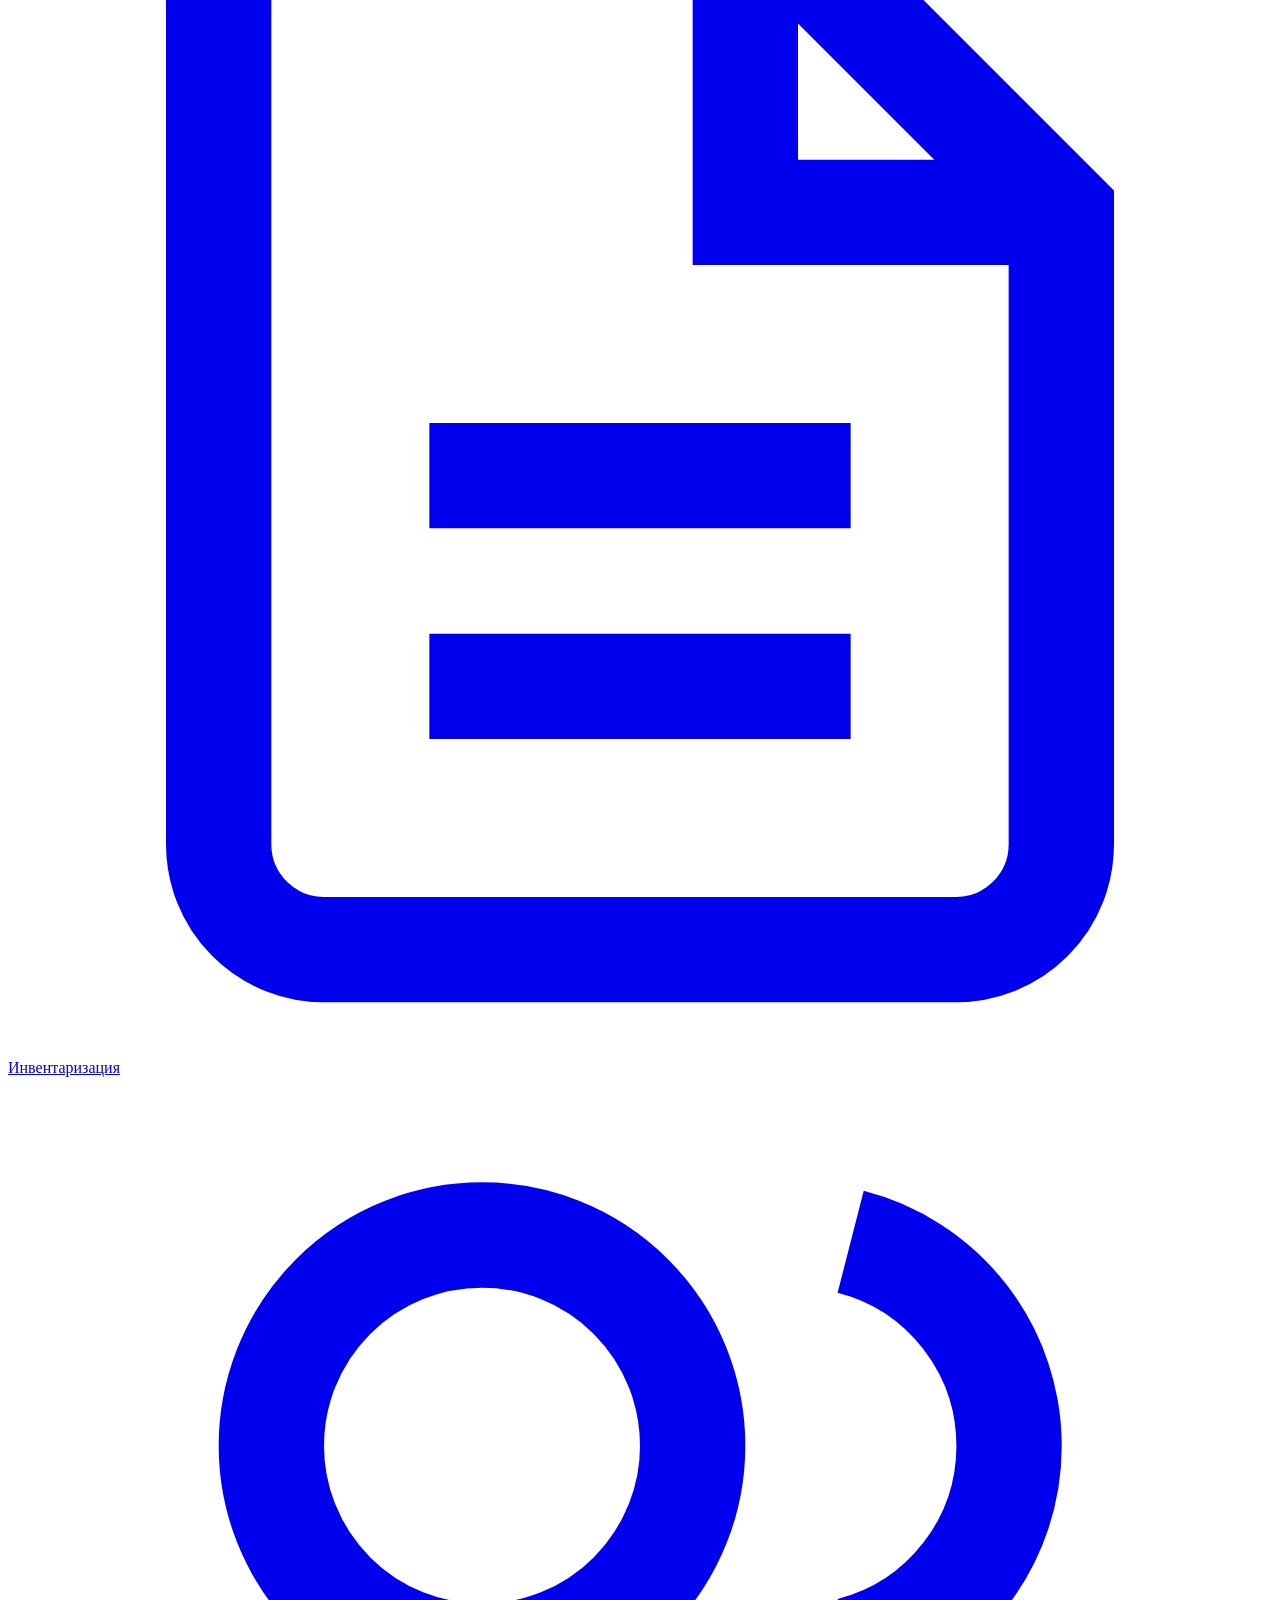
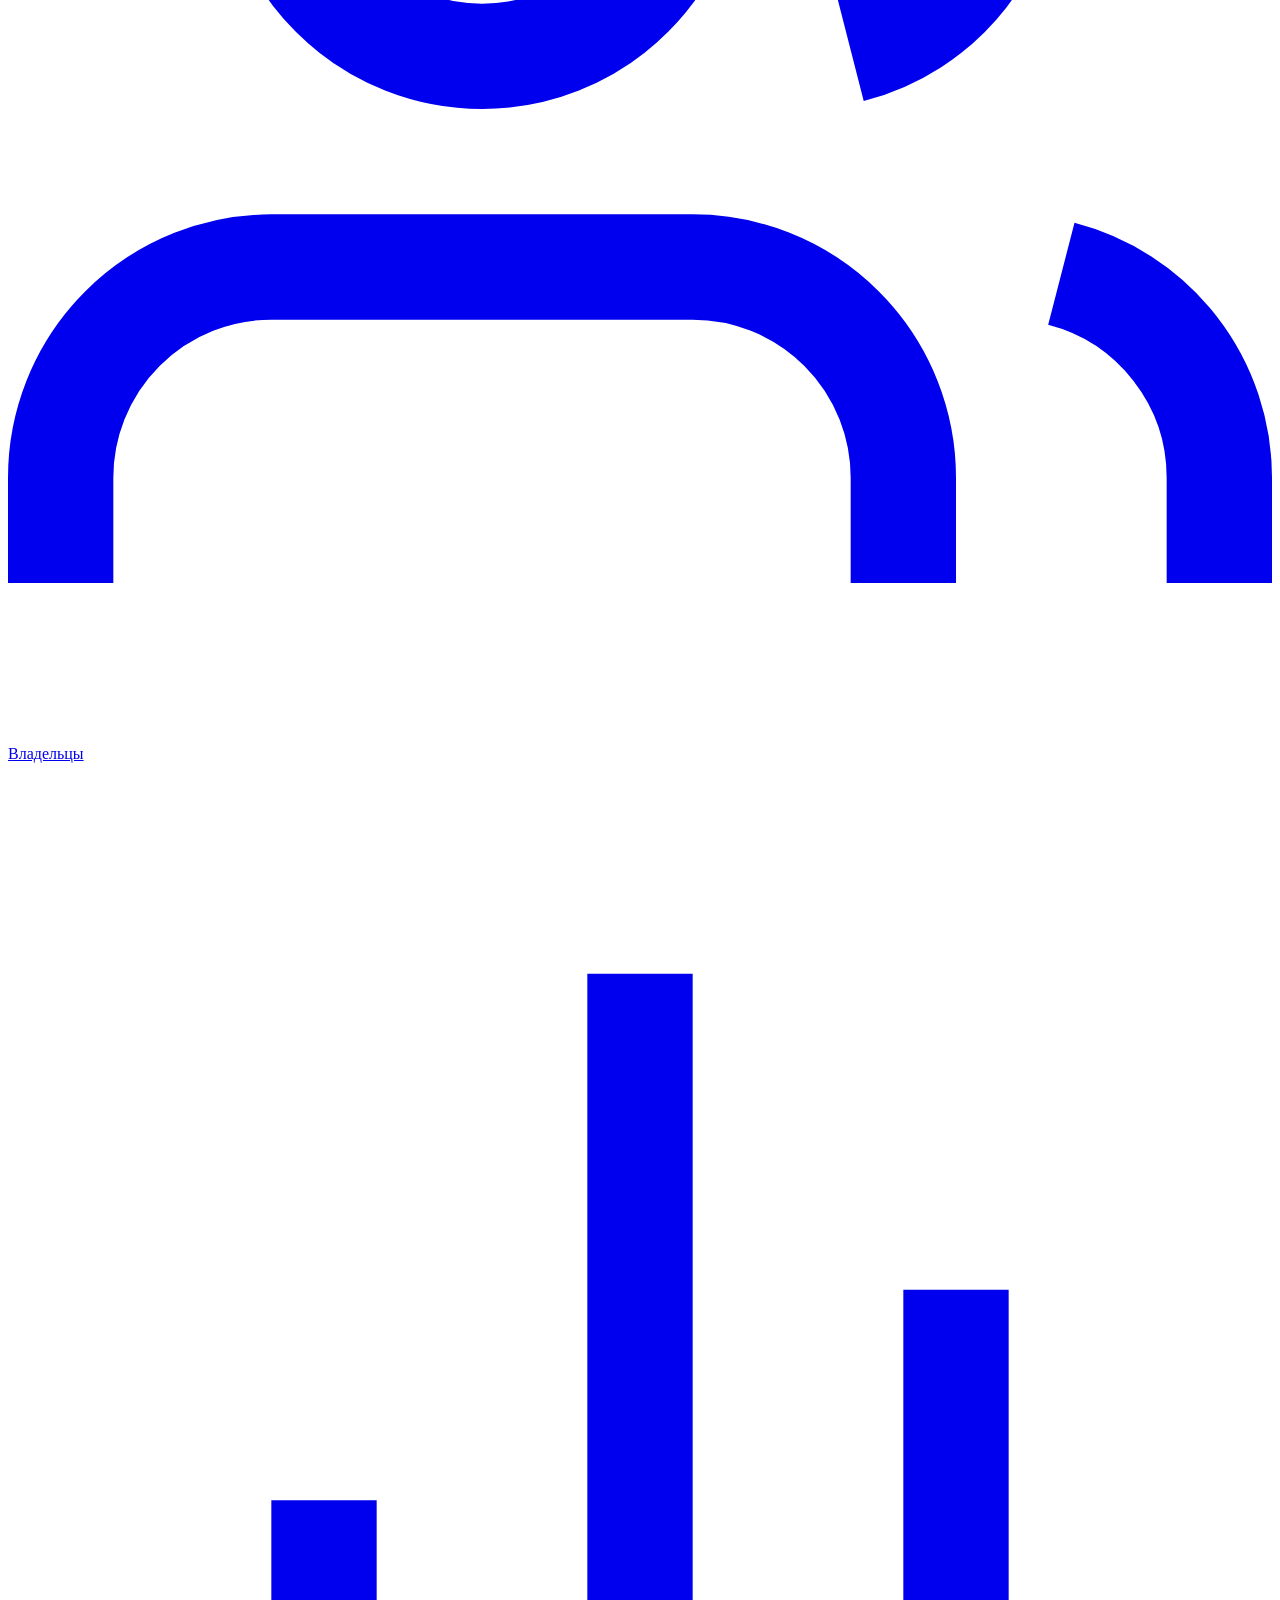
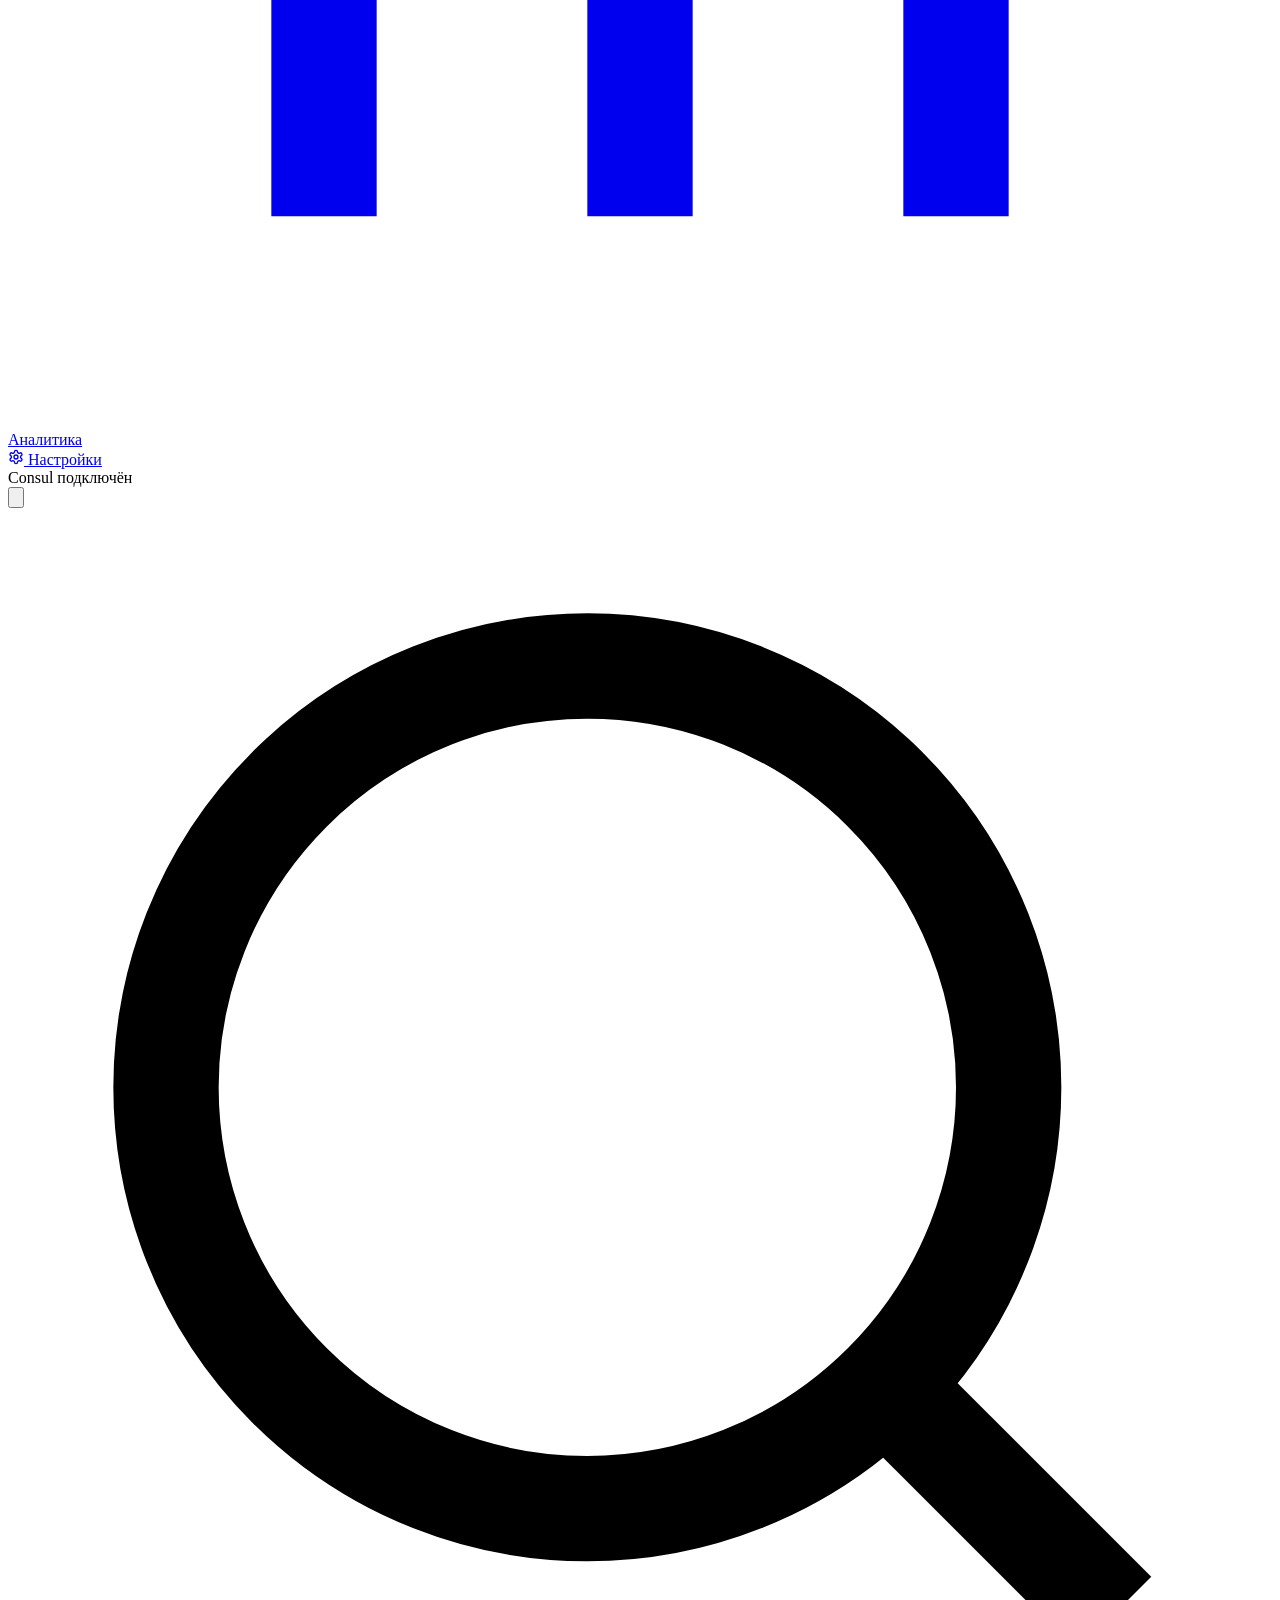
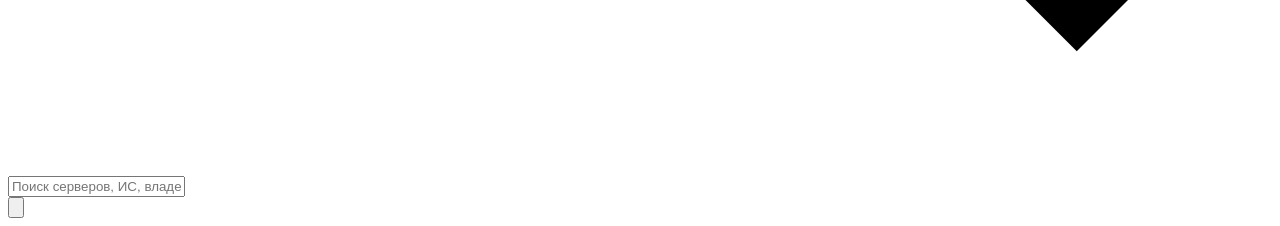
==== commit 4384b3e2: "Add global search by owner and service type" ====
--- a/static/index.html
+++ b/static/index.html
@@ -81,7 +81,7 @@
             </button>
             <div class="search-global">
                 <svg viewBox="0 0 24 24" fill="none" stroke="currentColor" stroke-width="2"><circle cx="11" cy="11" r="8"/><path d="M21 21l-4.35-4.35"/></svg>
-                <input type="text" id="globalSearch" placeholder="Поиск серверов, экспортеров..." oninput="onGlobalSearch(this.value)">
+                <input type="text" id="globalSearch" placeholder="Поиск серверов, ИС, владельцев, типов..." oninput="onGlobalSearch(this.value)">
             </div>
             <div class="topbar-actions">
                 <button class="btn-icon" onclick="refreshData()" title="Обновить">
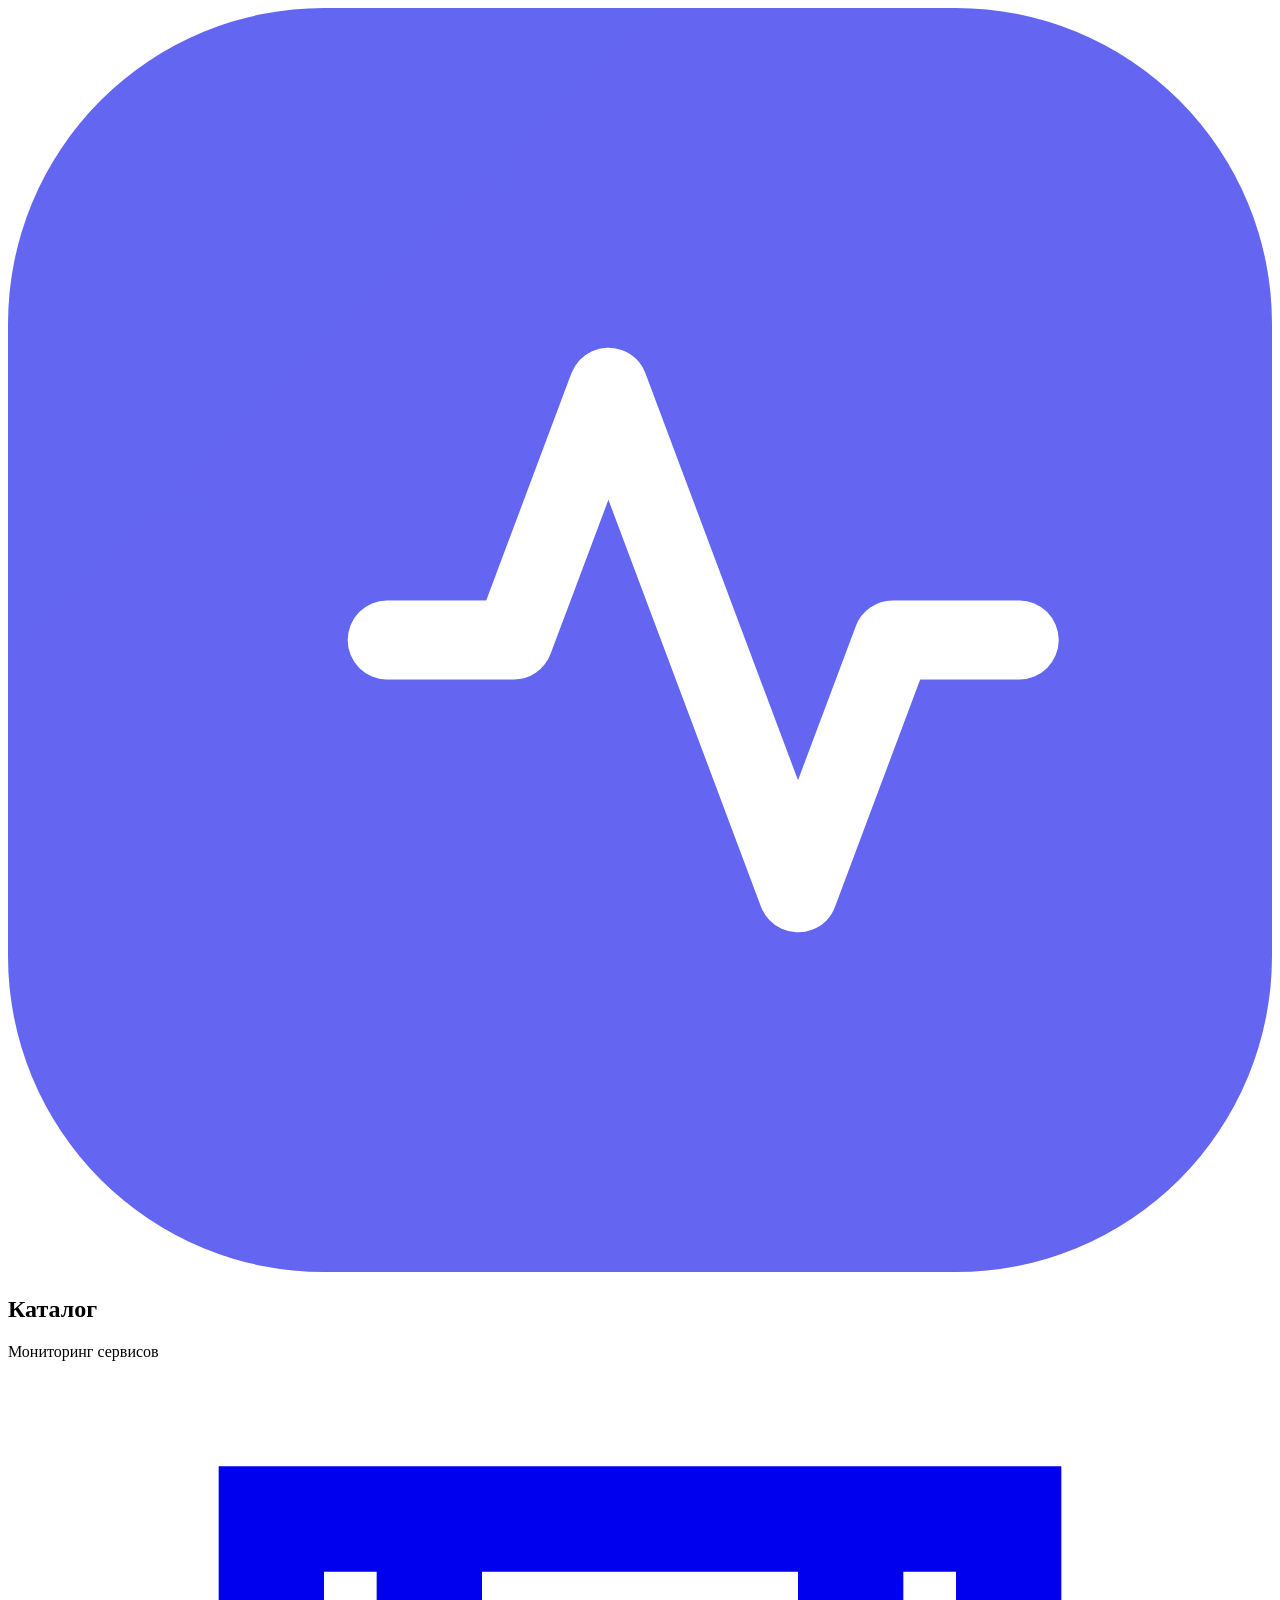
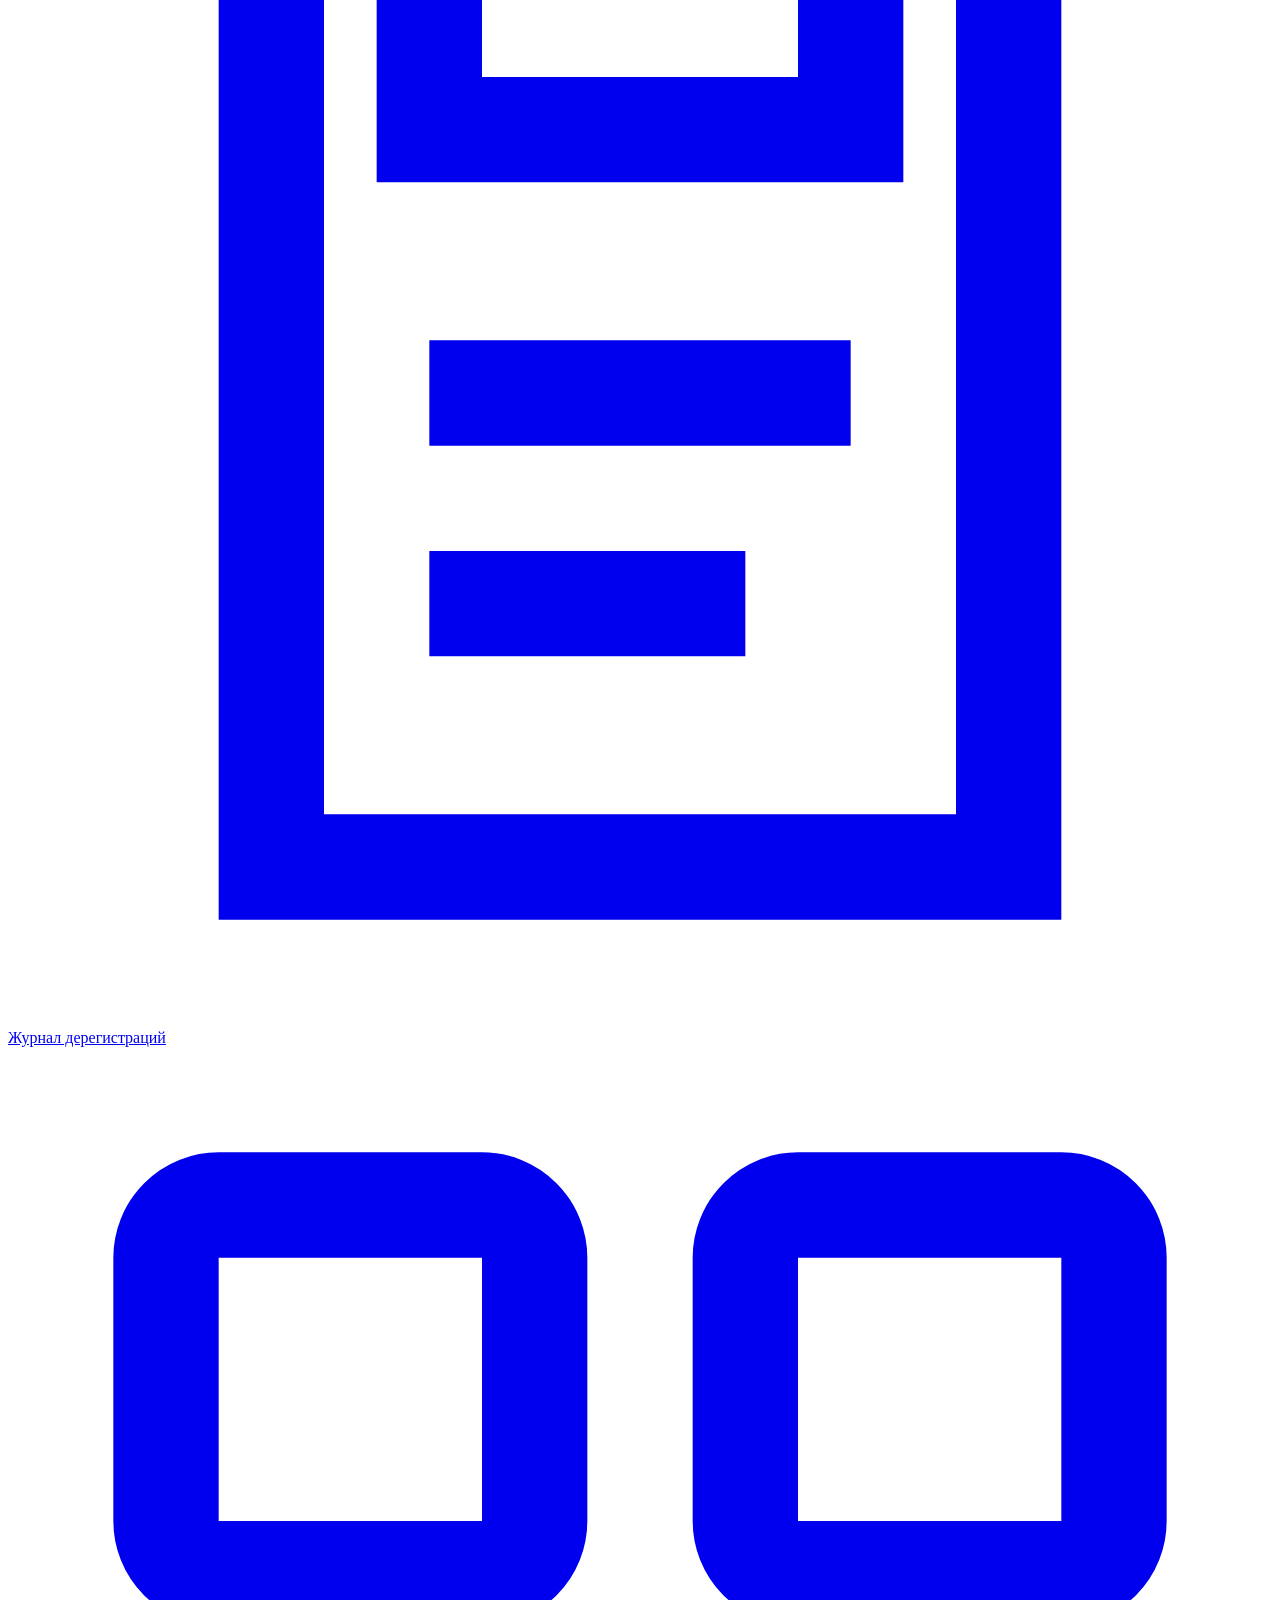
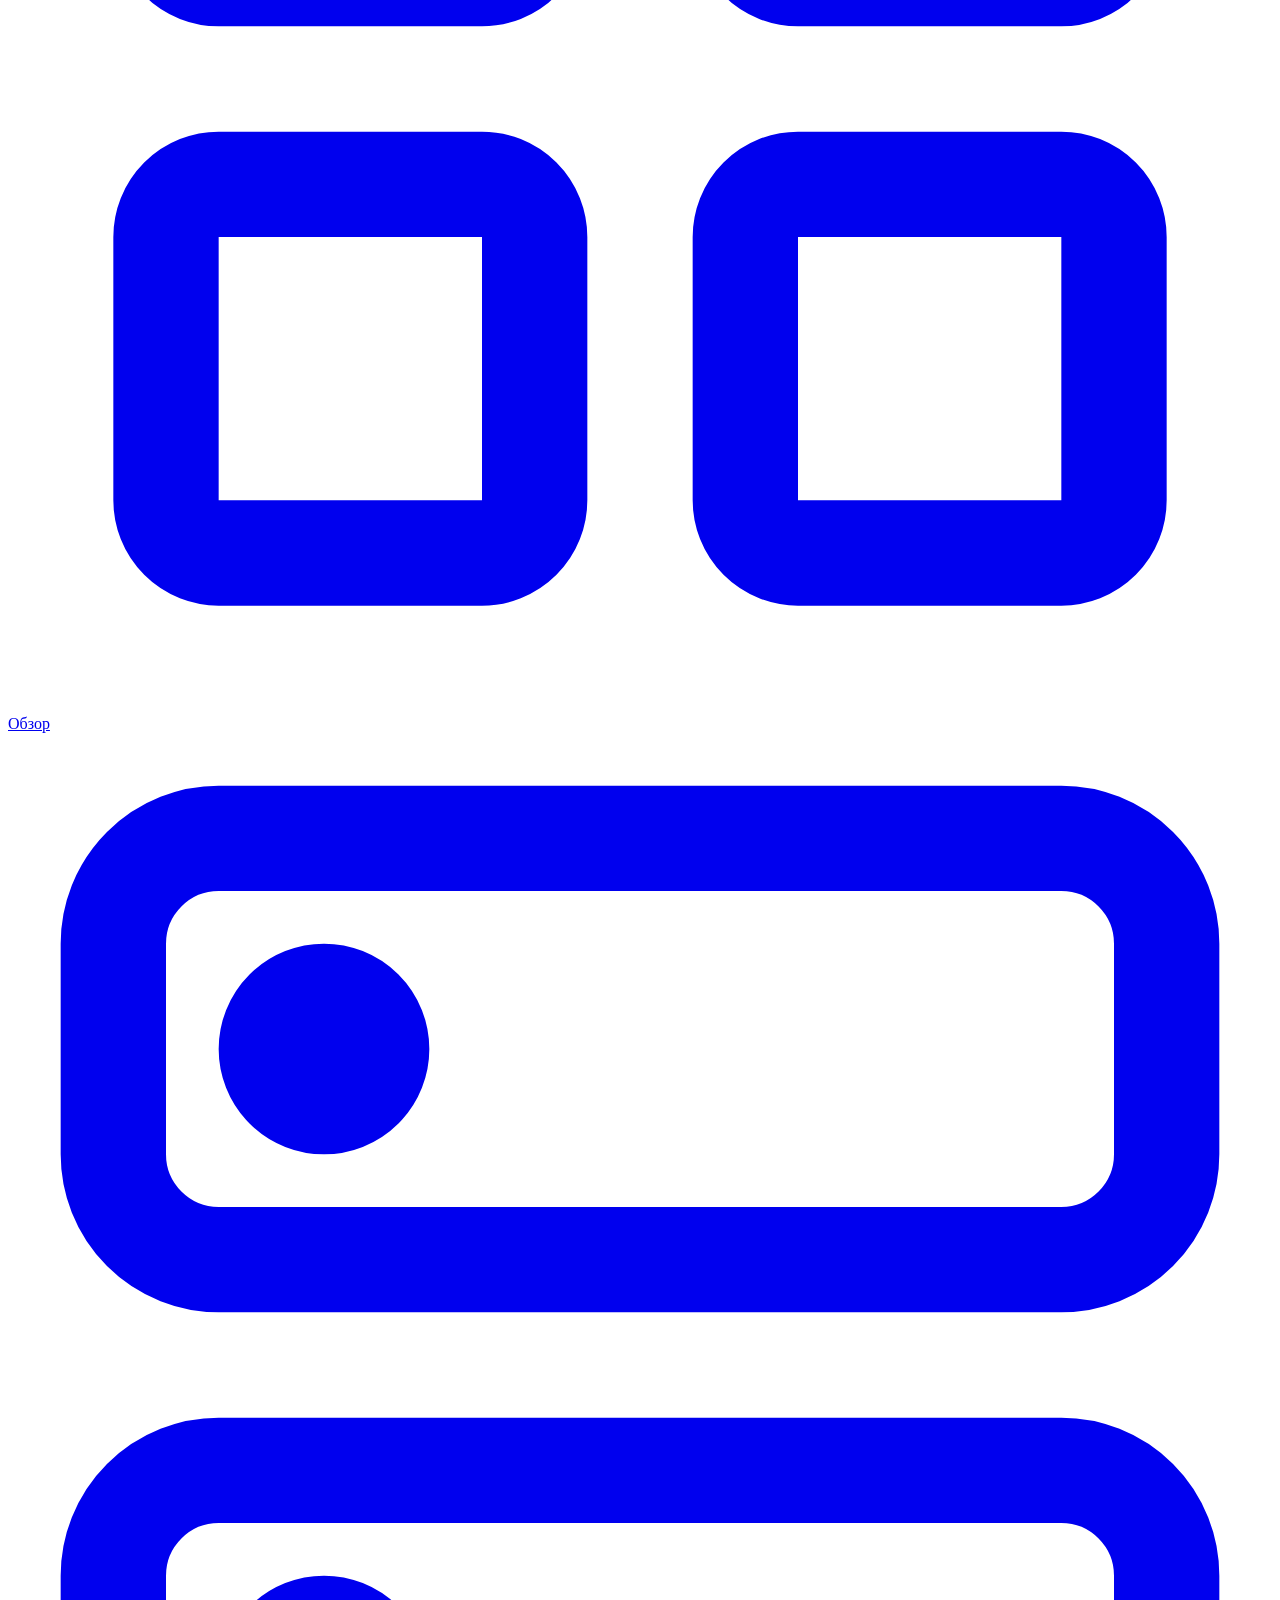
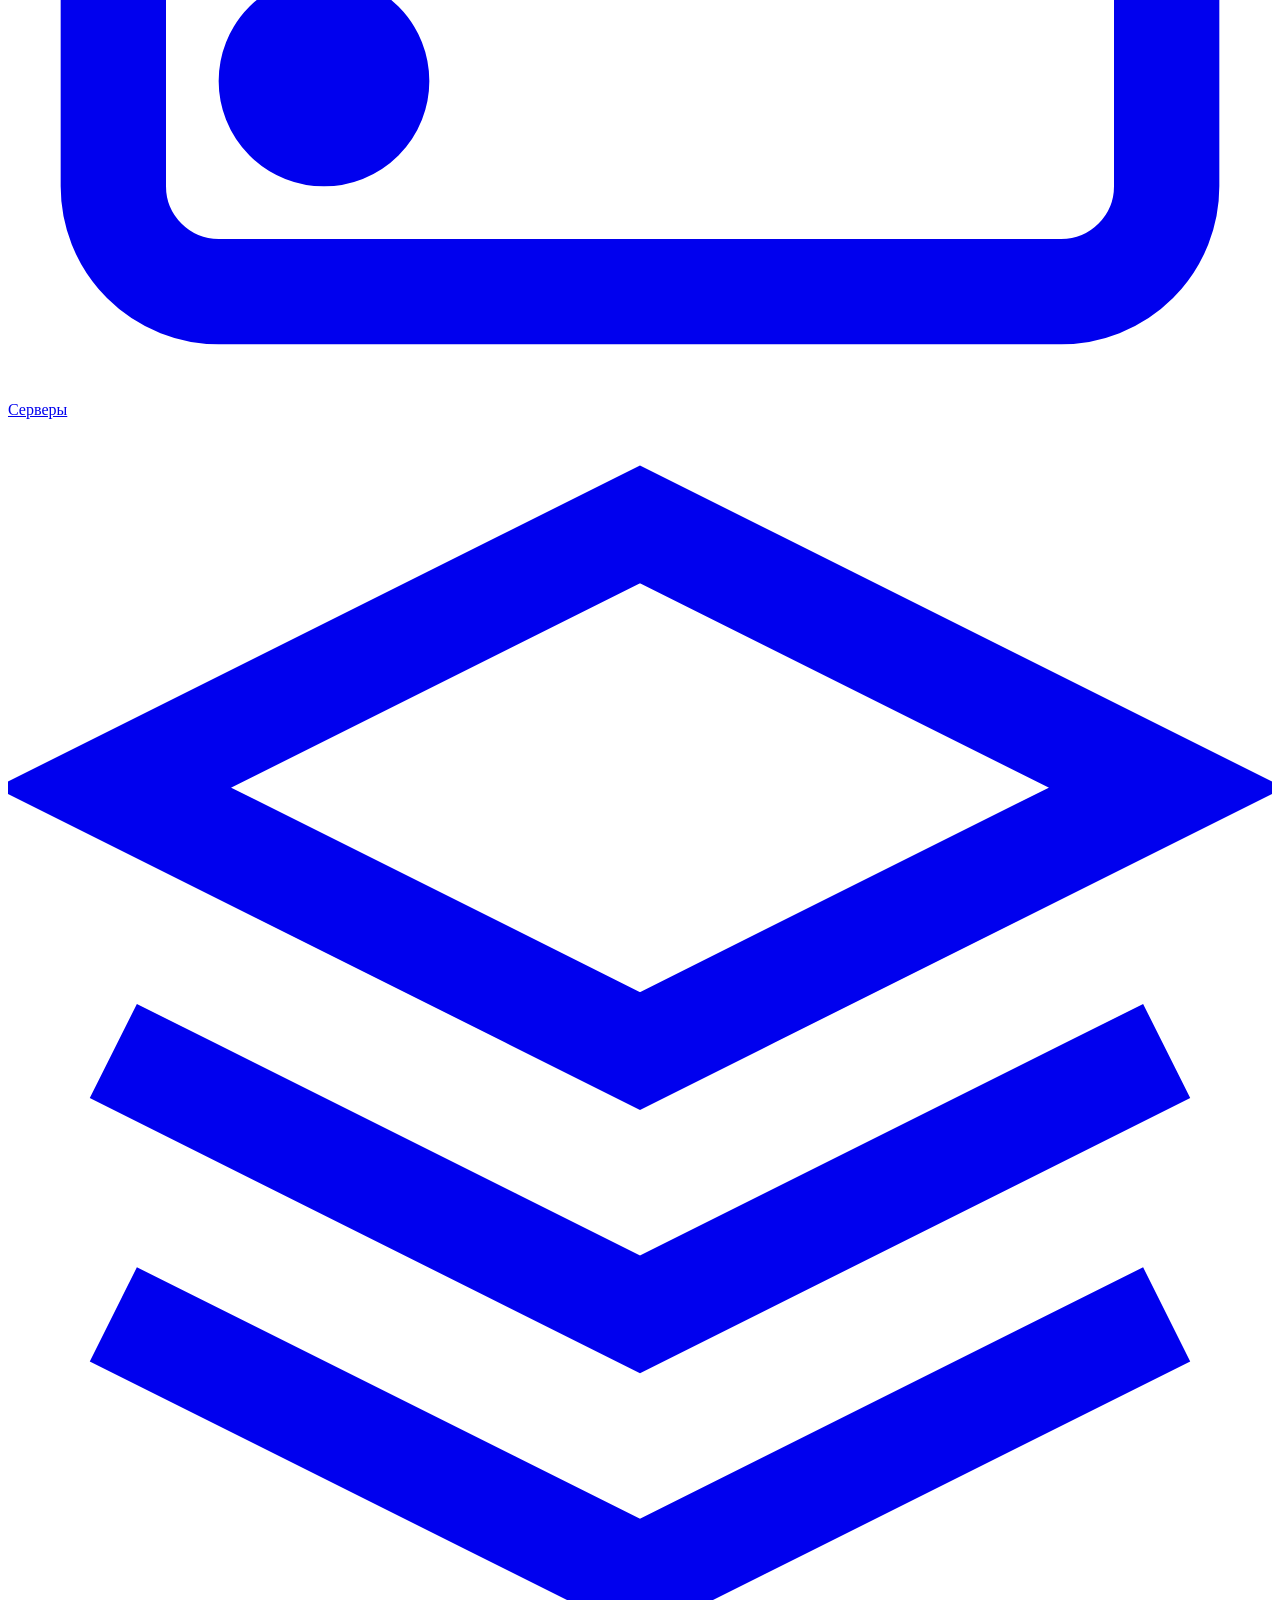
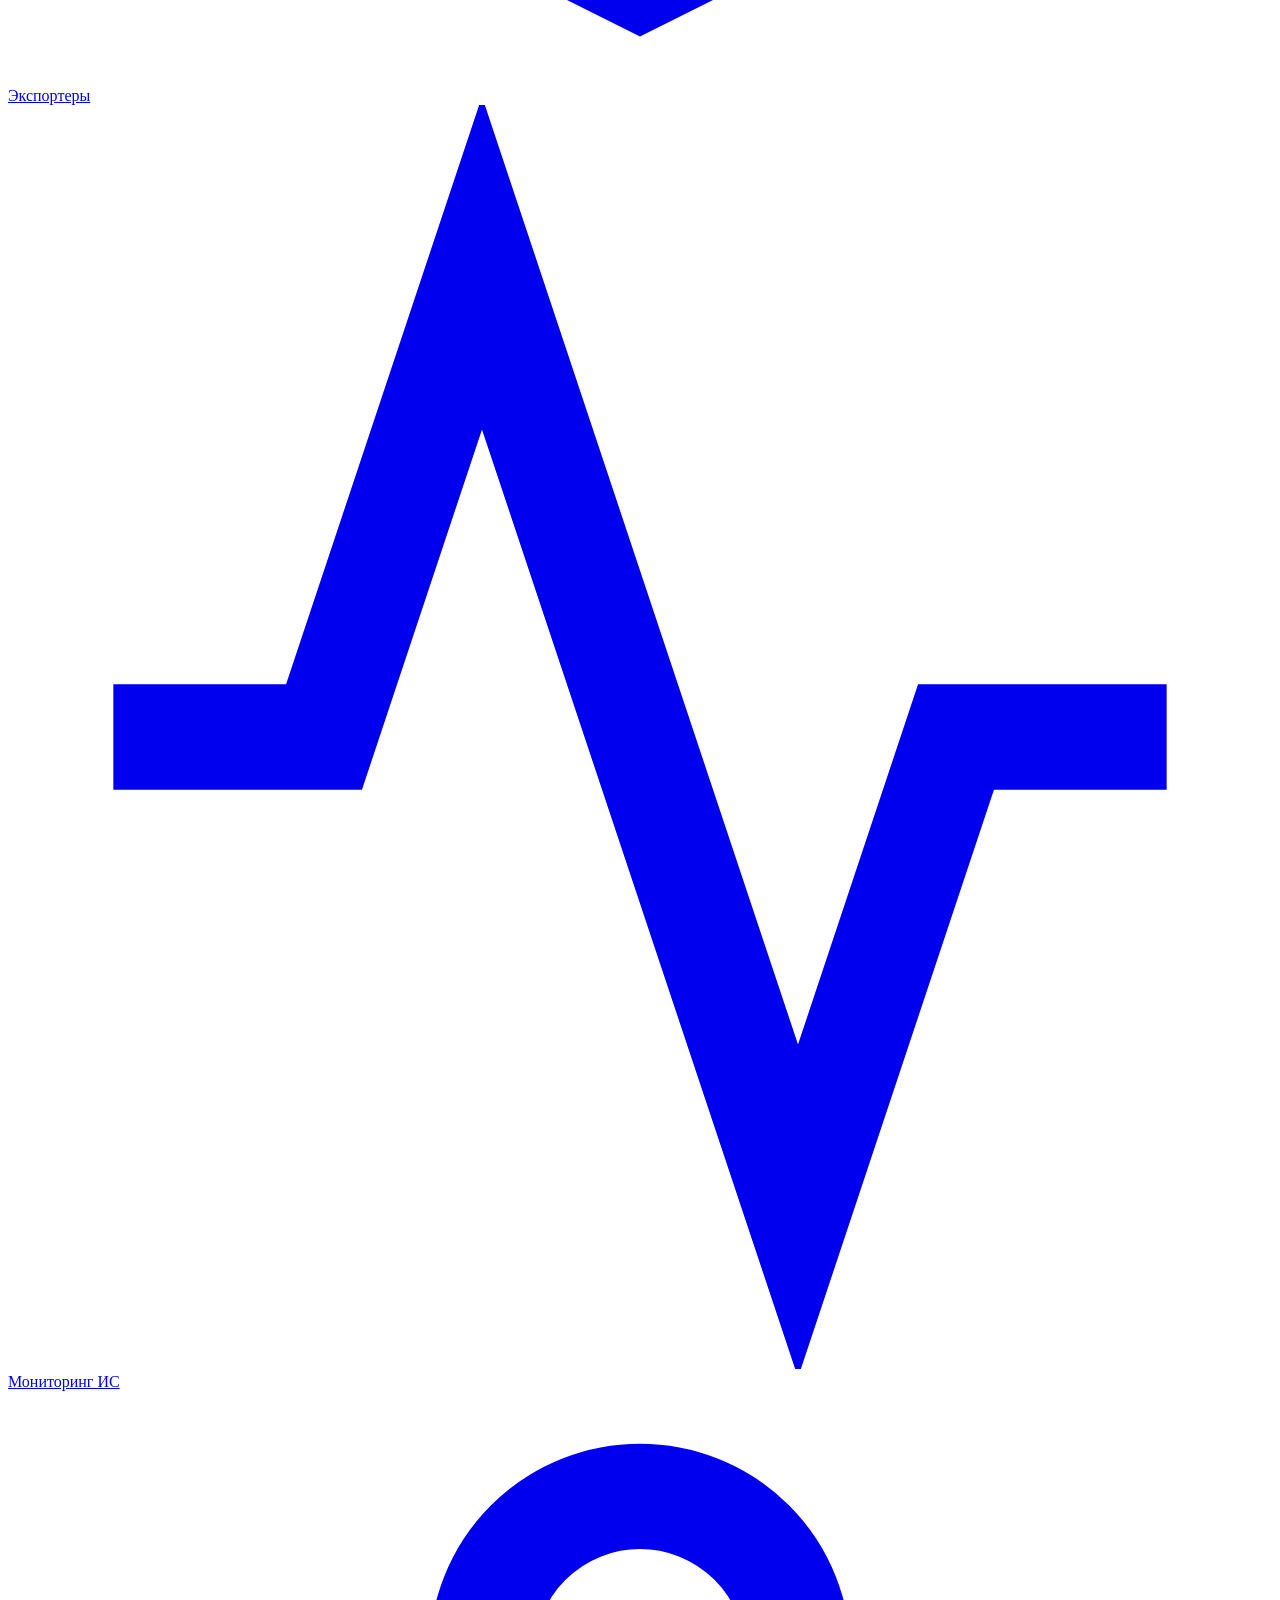
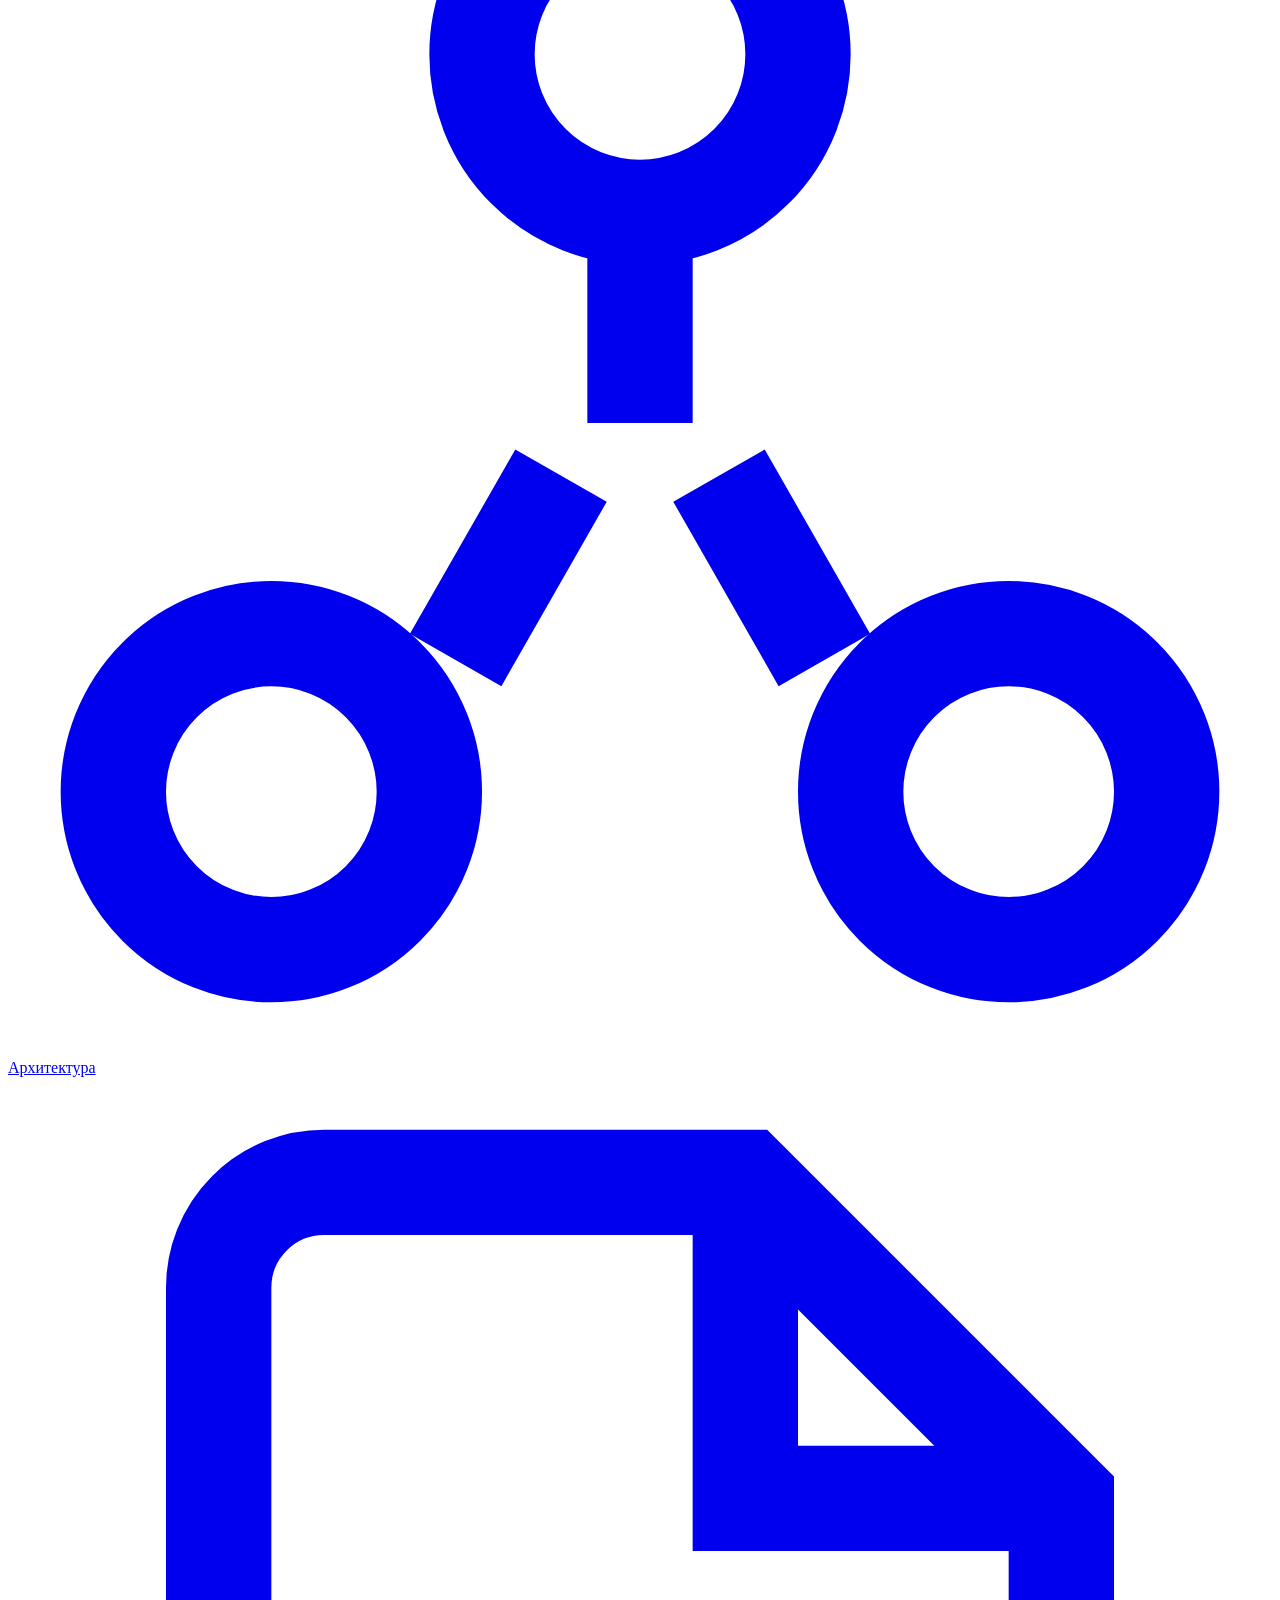
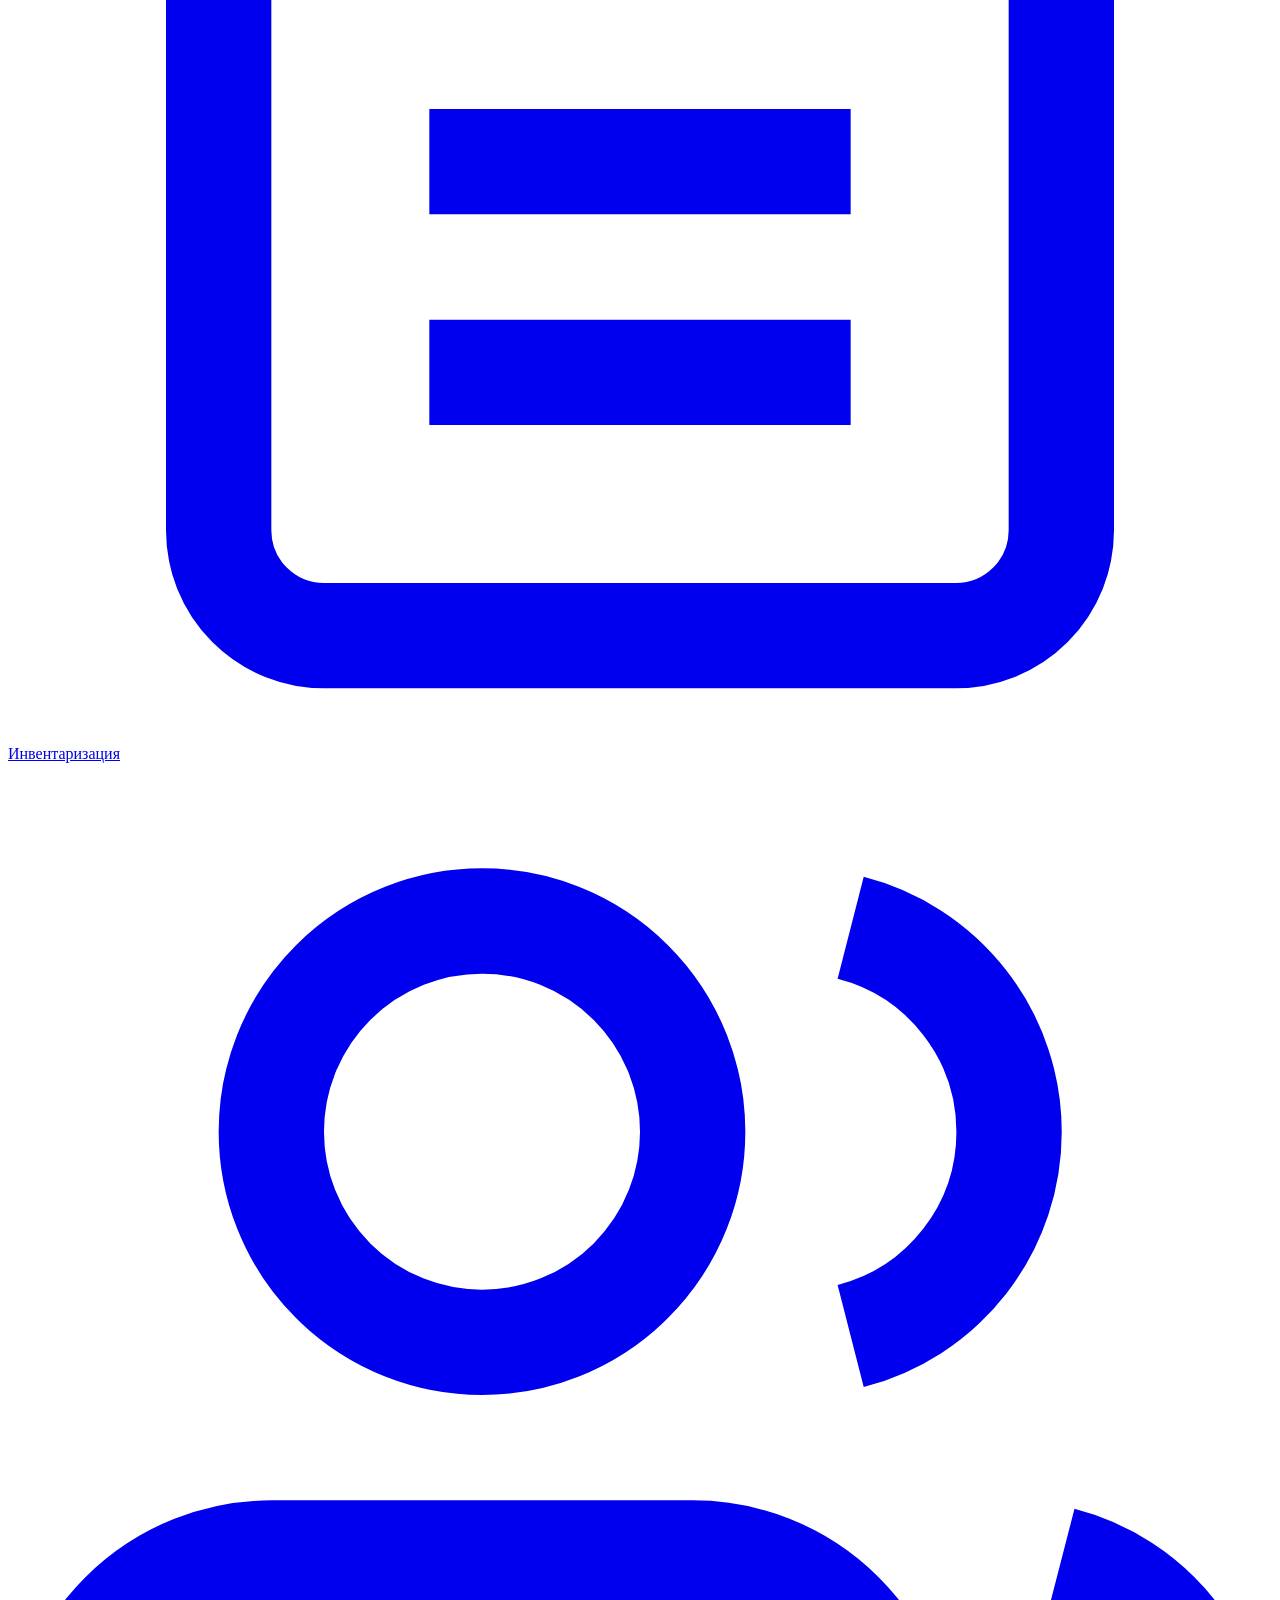
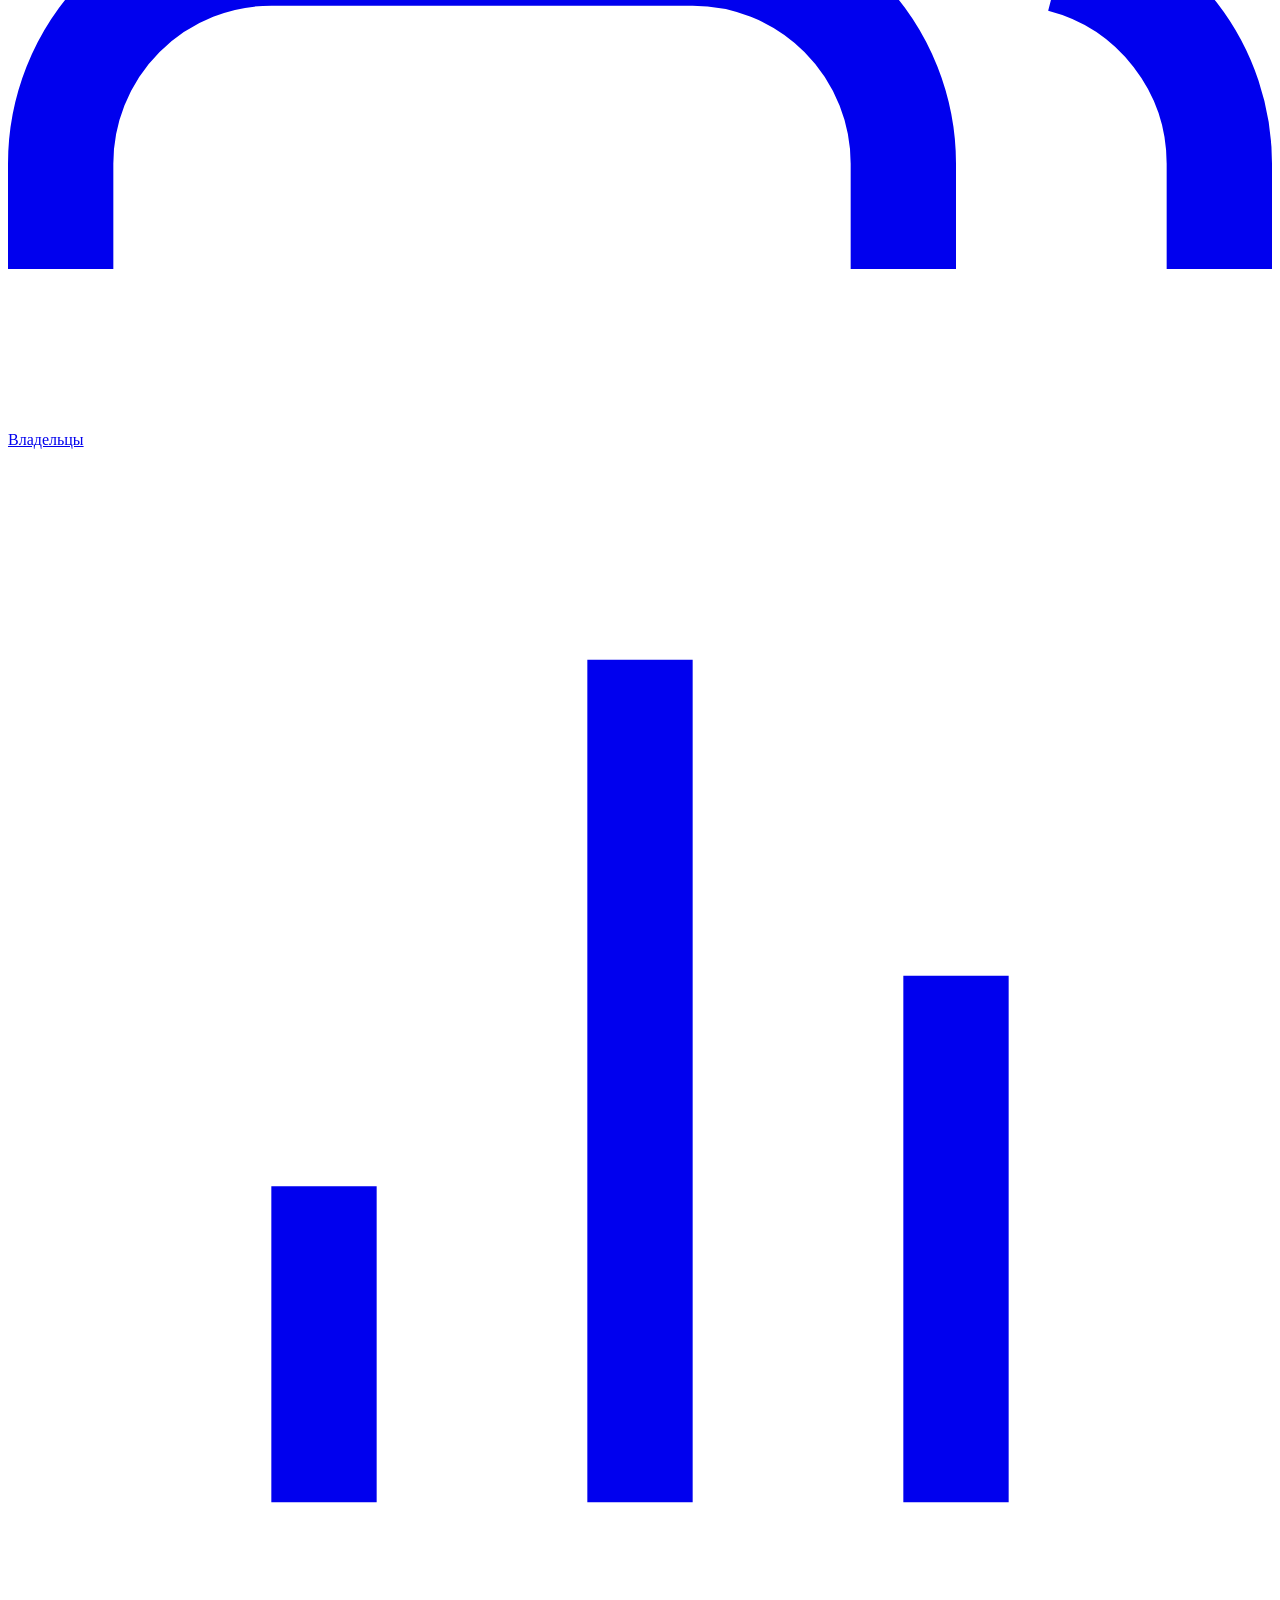
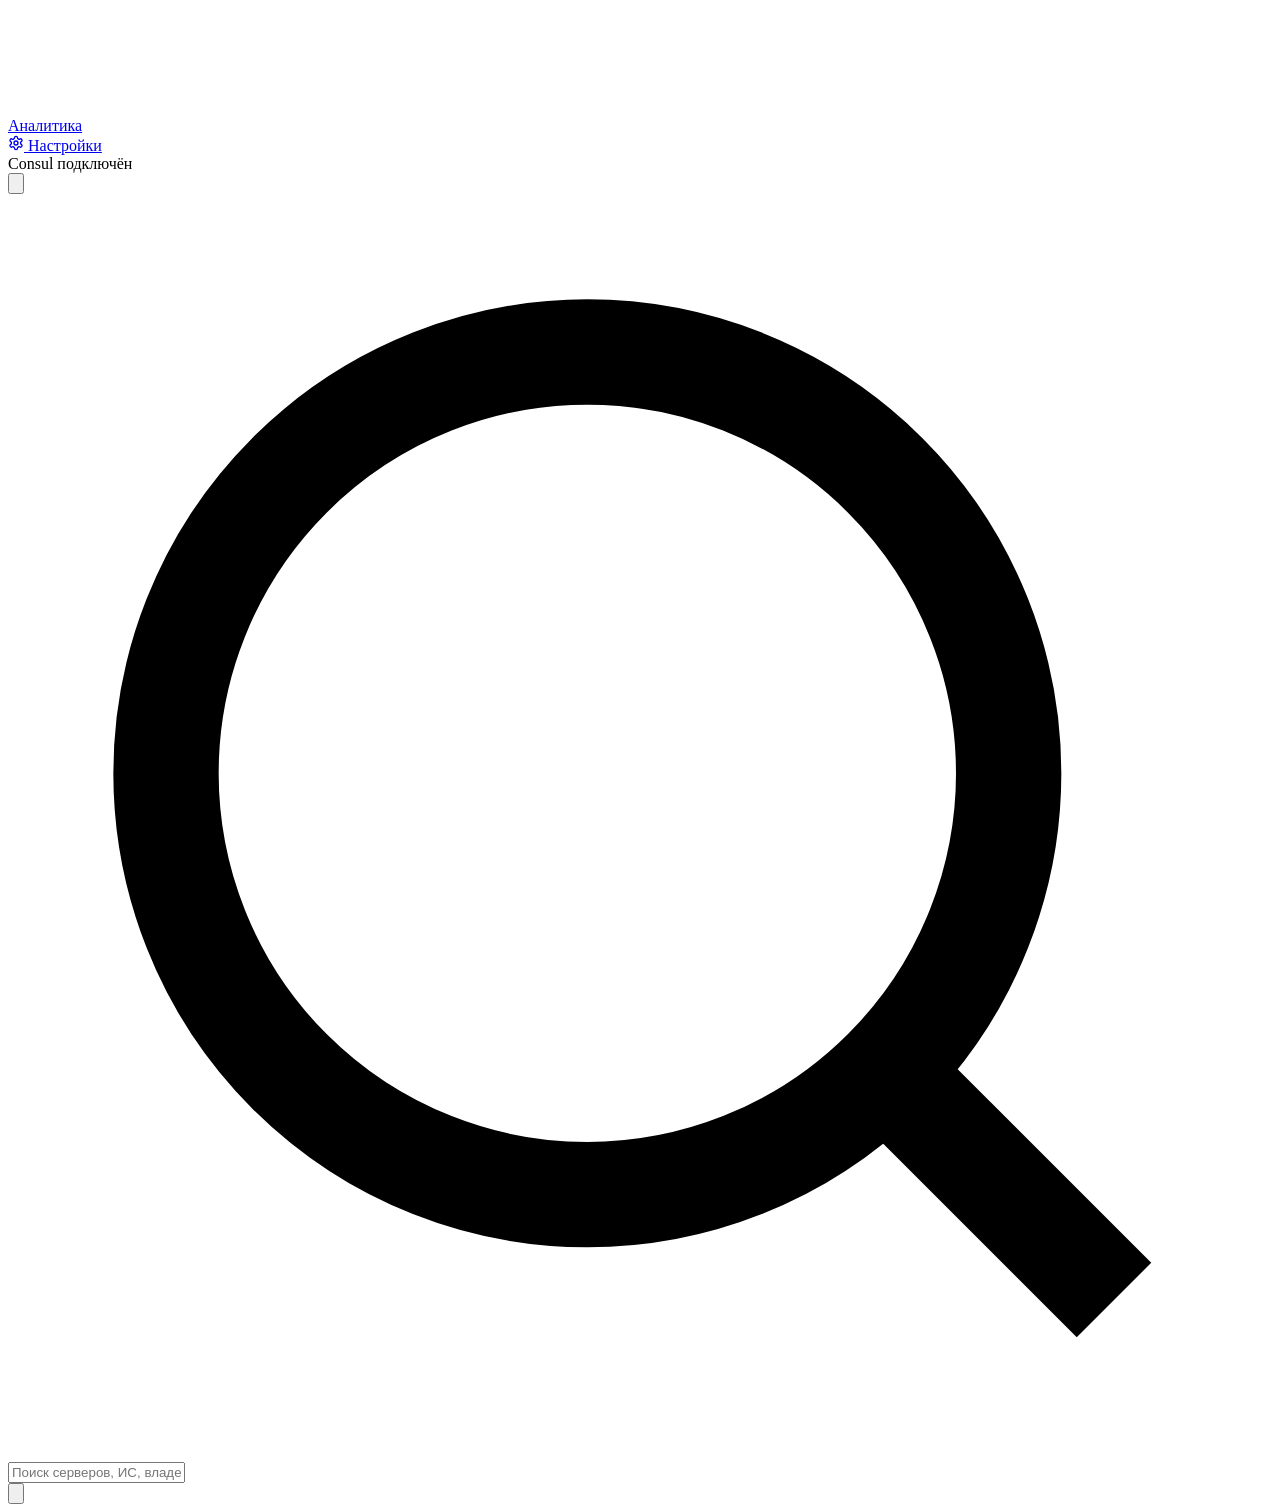
==== commit 47629223: "Add persistent Consul deregistration request journal" ====
--- a/static/index.html
+++ b/static/index.html
@@ -26,6 +26,10 @@
         </div>
 
         <nav class="sidebar-nav">
+            <a href="/deregistrations" class="nav-item">
+                <svg viewBox="0 0 24 24" fill="none" stroke="currentColor" stroke-width="2"><path d="M8 3H5v18h14V3h-3M8 3v4h8V3zM8 12h8M8 16h6"/></svg>
+                <span>Журнал дерегистраций</span>
+            </a>
             <a href="#" class="nav-item active" data-view="dashboard" onclick="navigate('dashboard')">
                 <svg viewBox="0 0 24 24" fill="none" stroke="currentColor" stroke-width="2"><rect x="3" y="3" width="7" height="7" rx="1"/><rect x="14" y="3" width="7" height="7" rx="1"/><rect x="3" y="14" width="7" height="7" rx="1"/><rect x="14" y="14" width="7" height="7" rx="1"/></svg>
                 <span>Обзор</span>
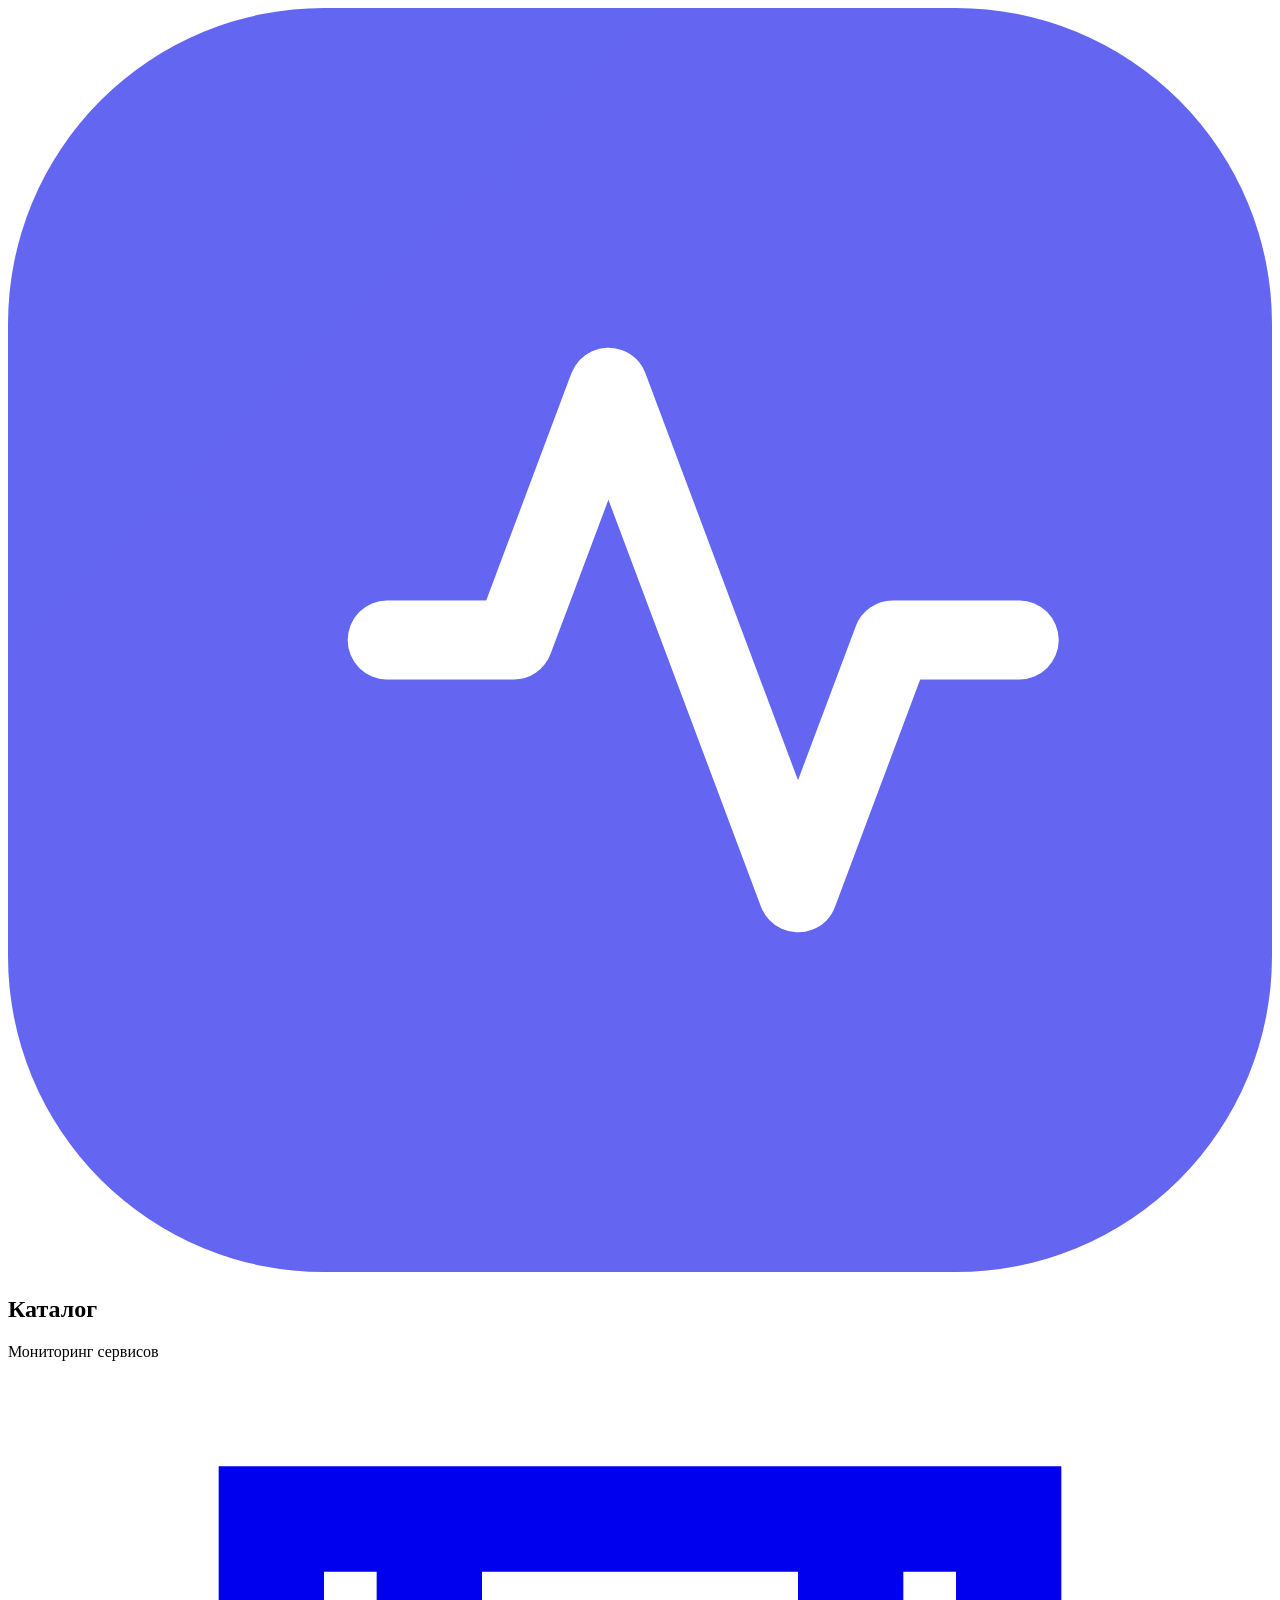
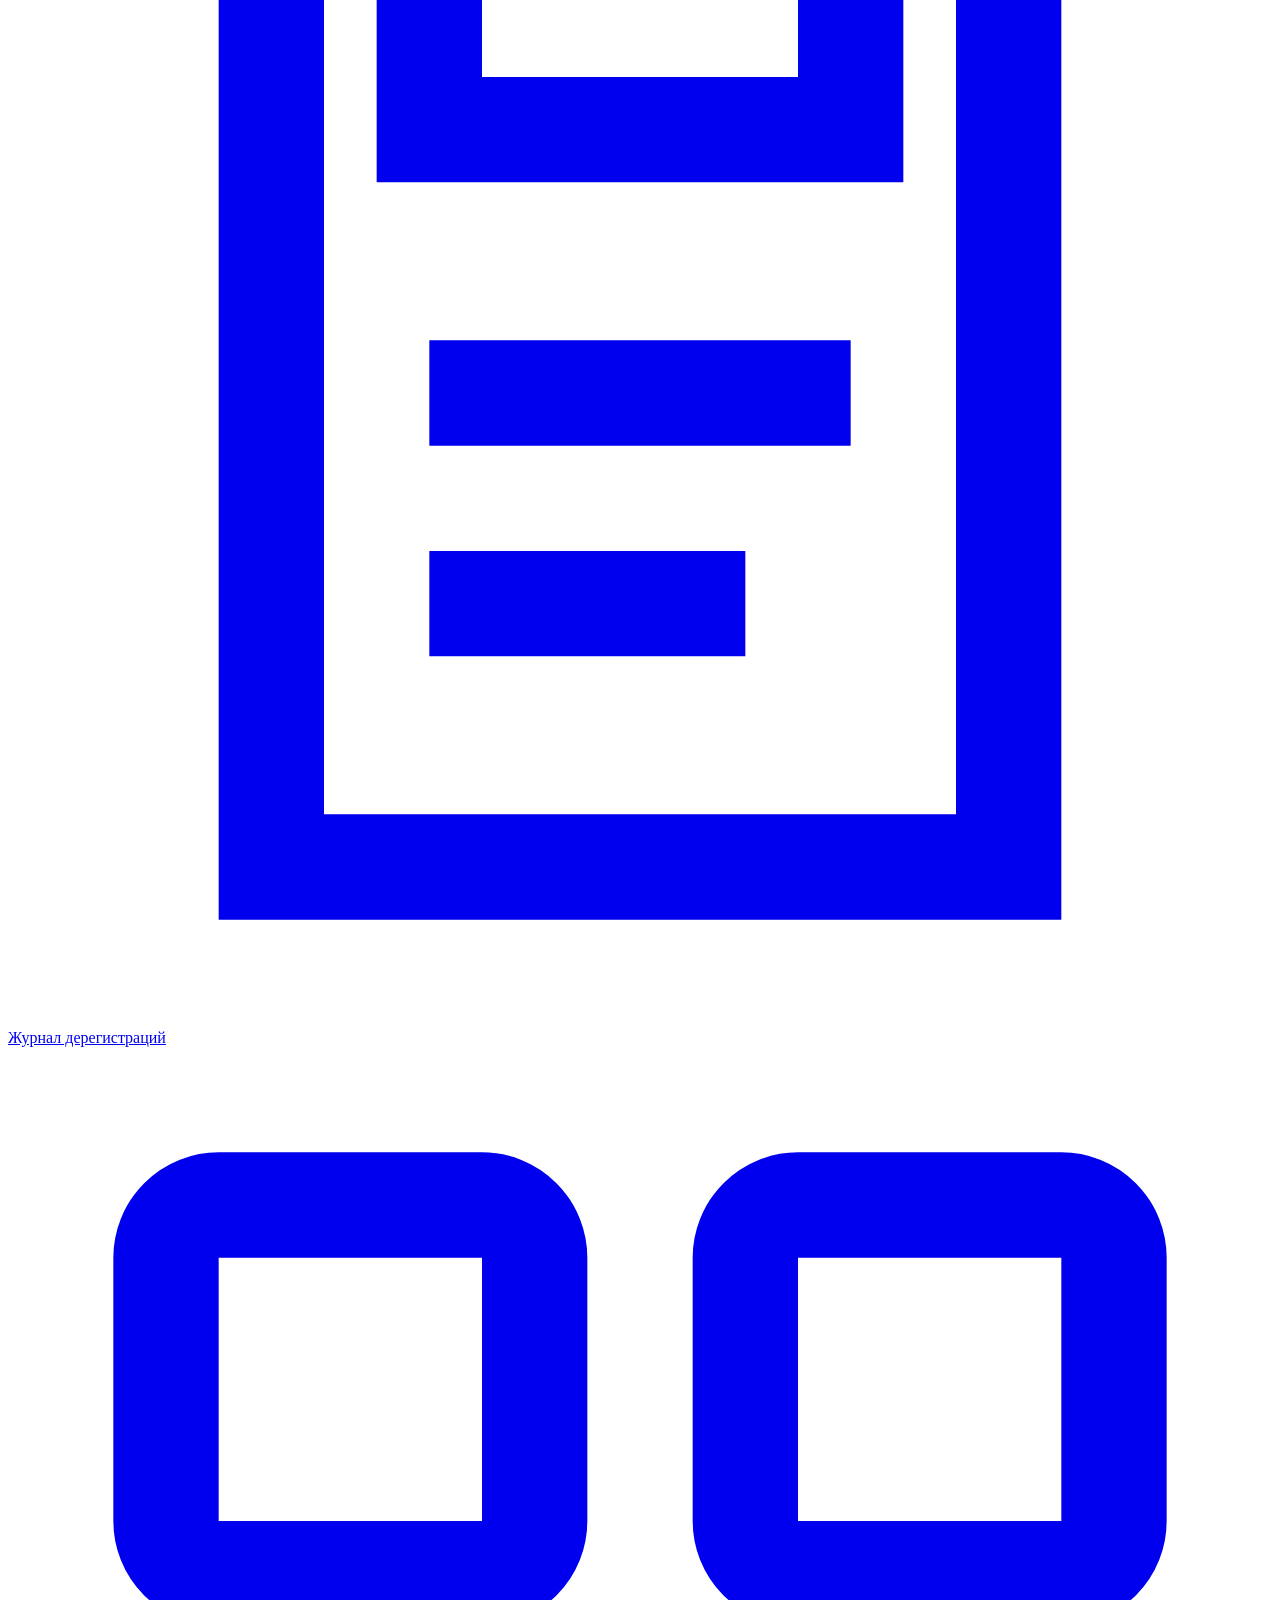
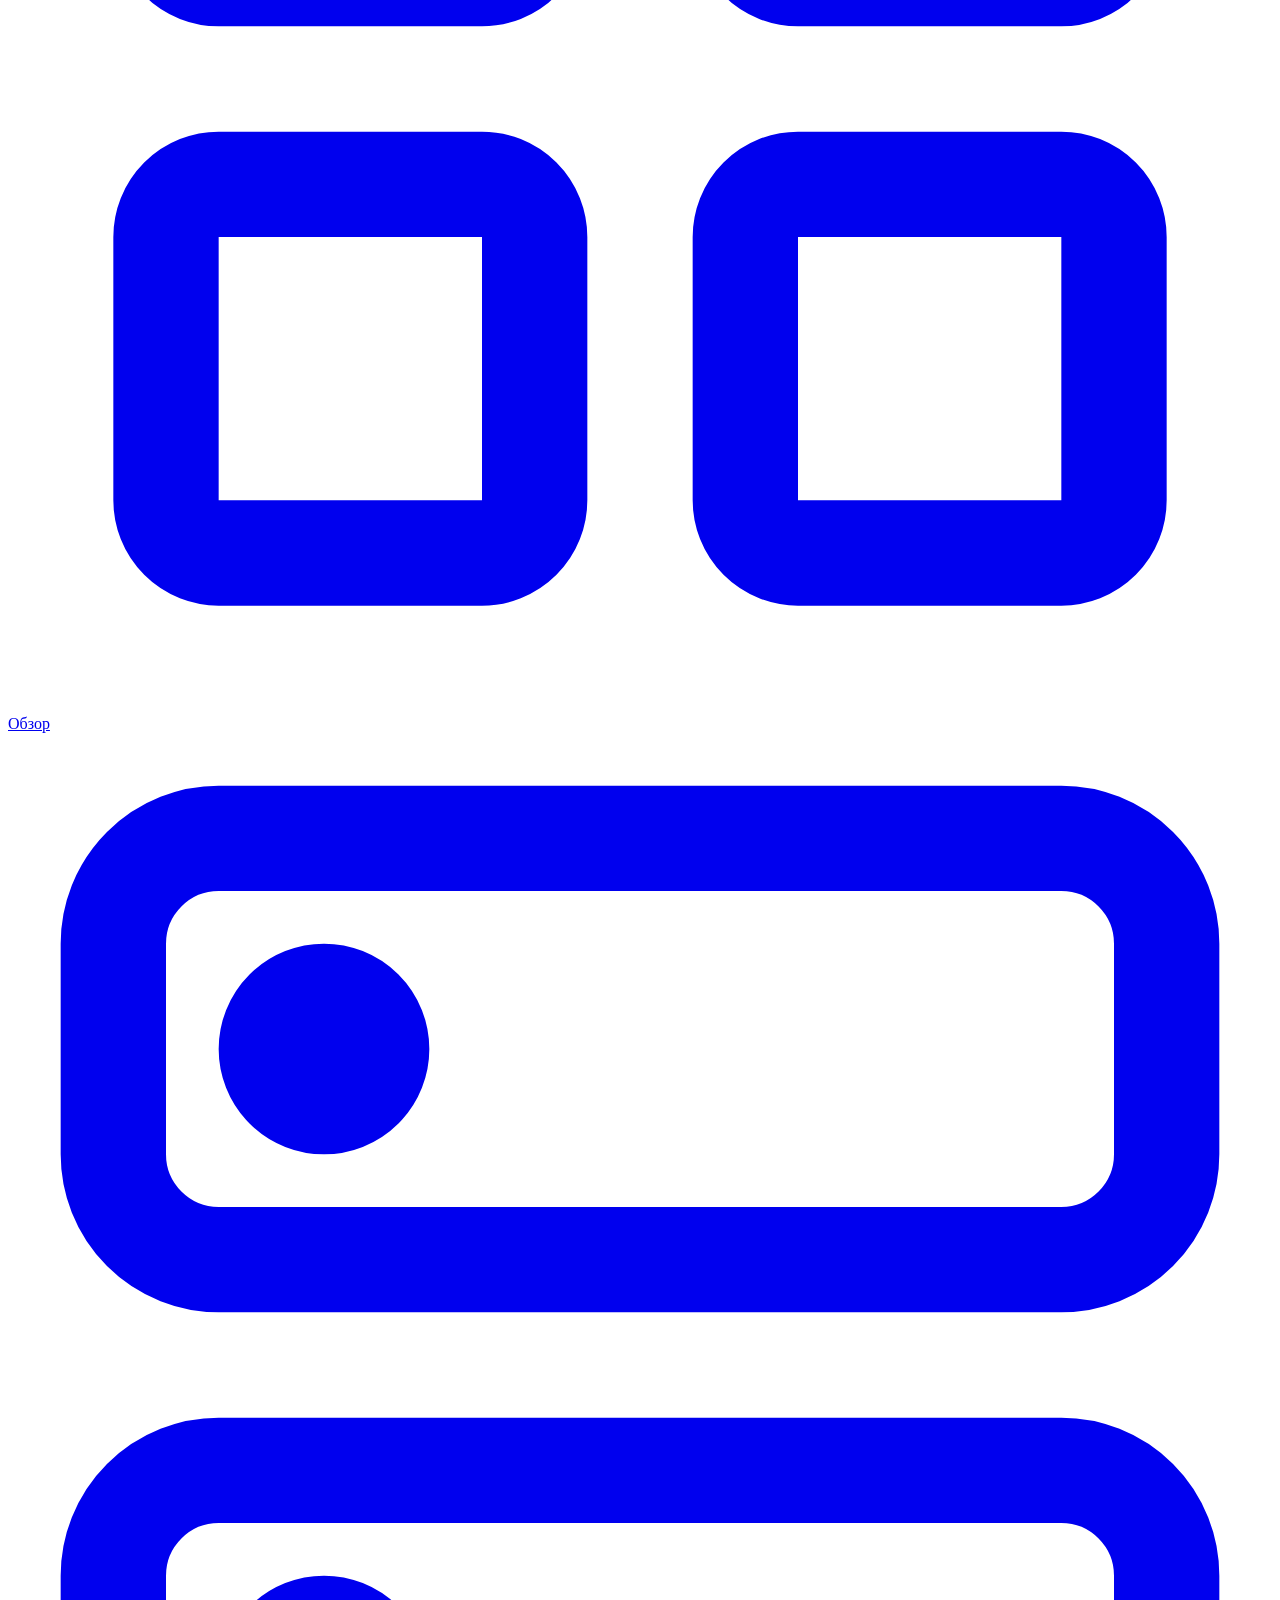
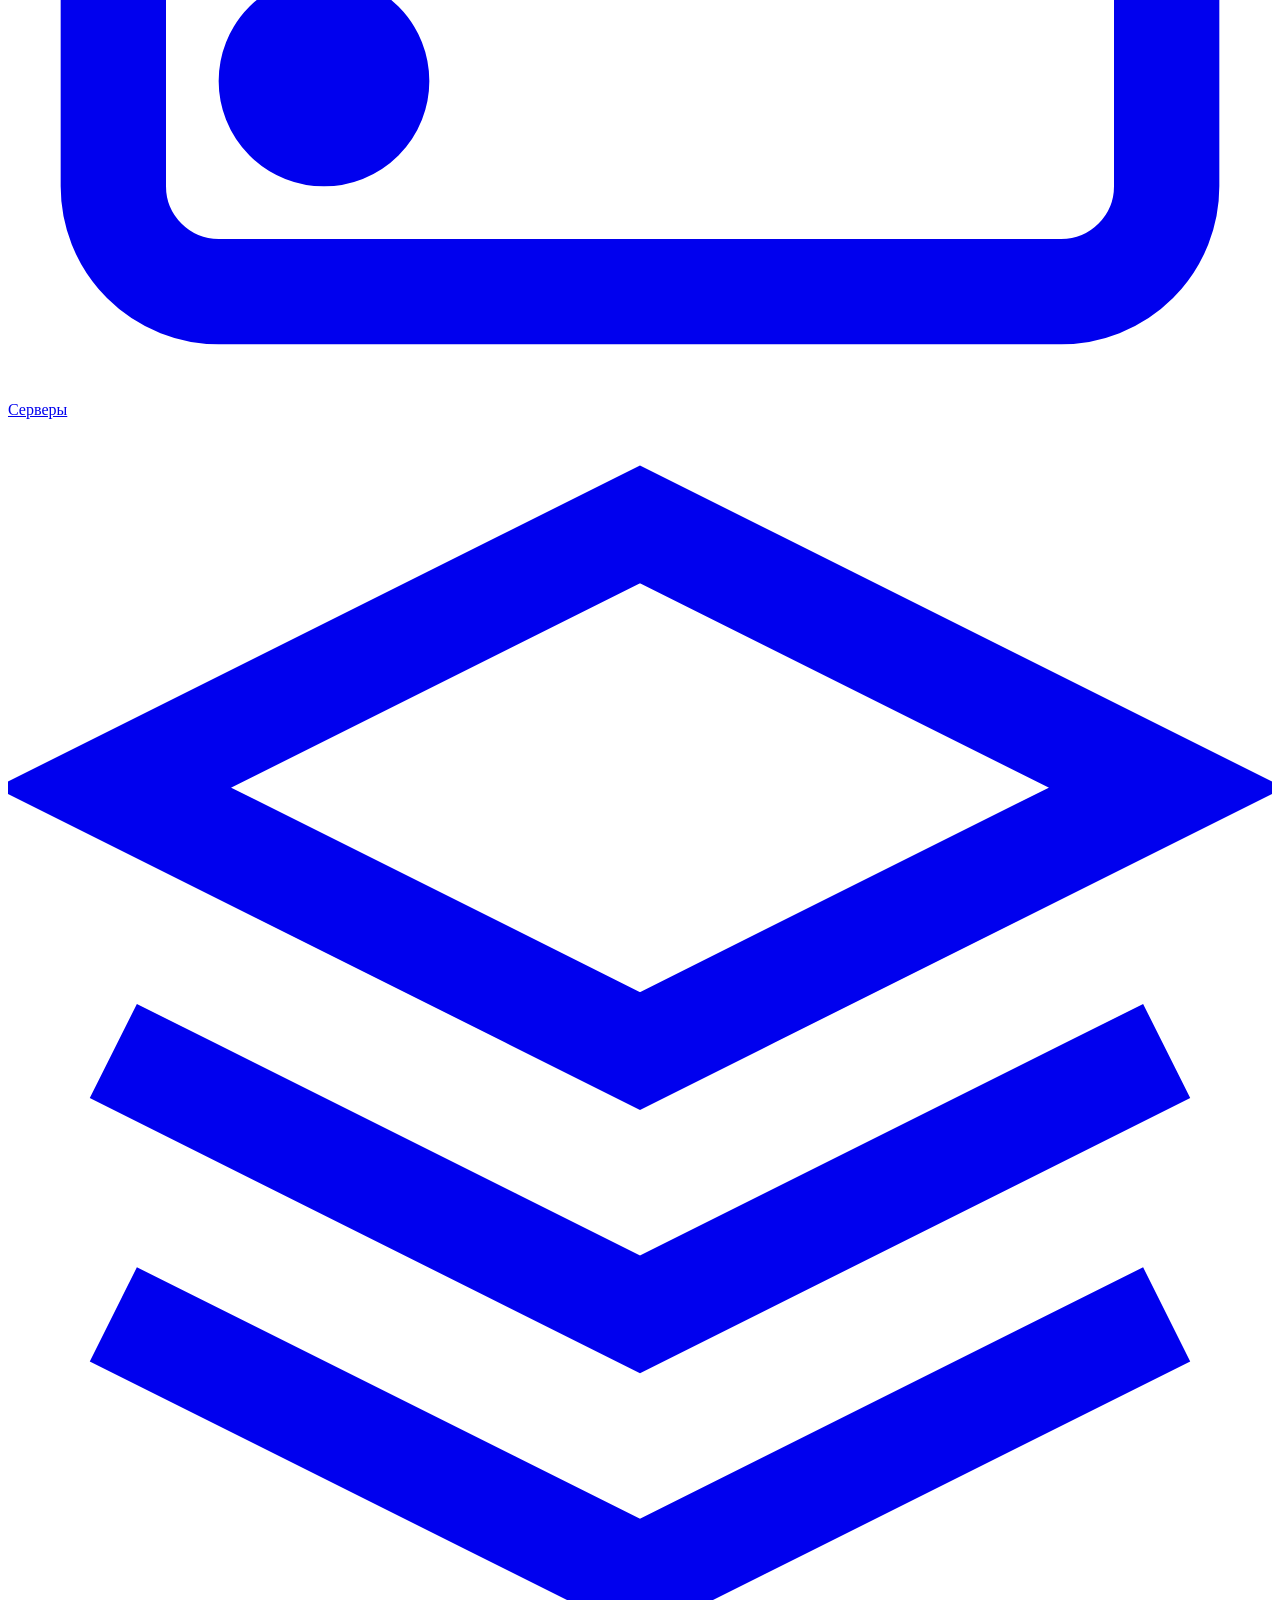
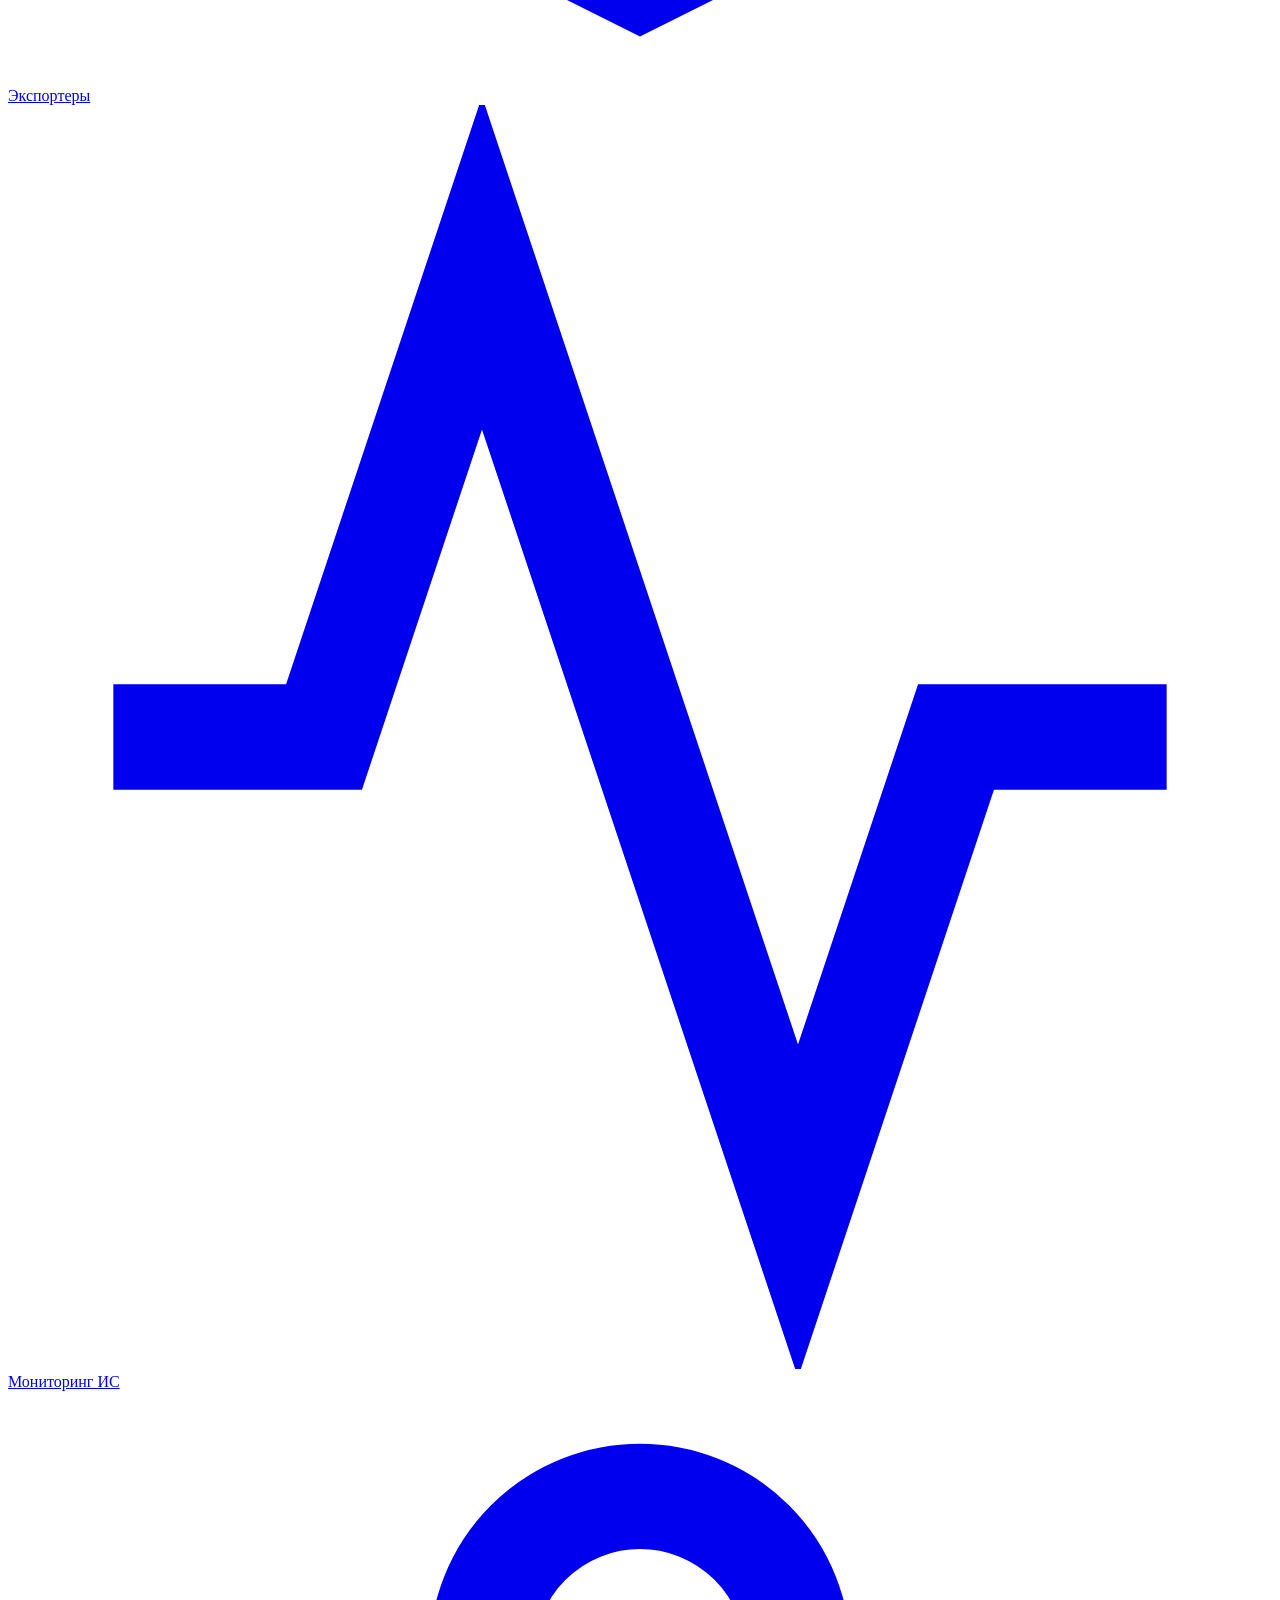
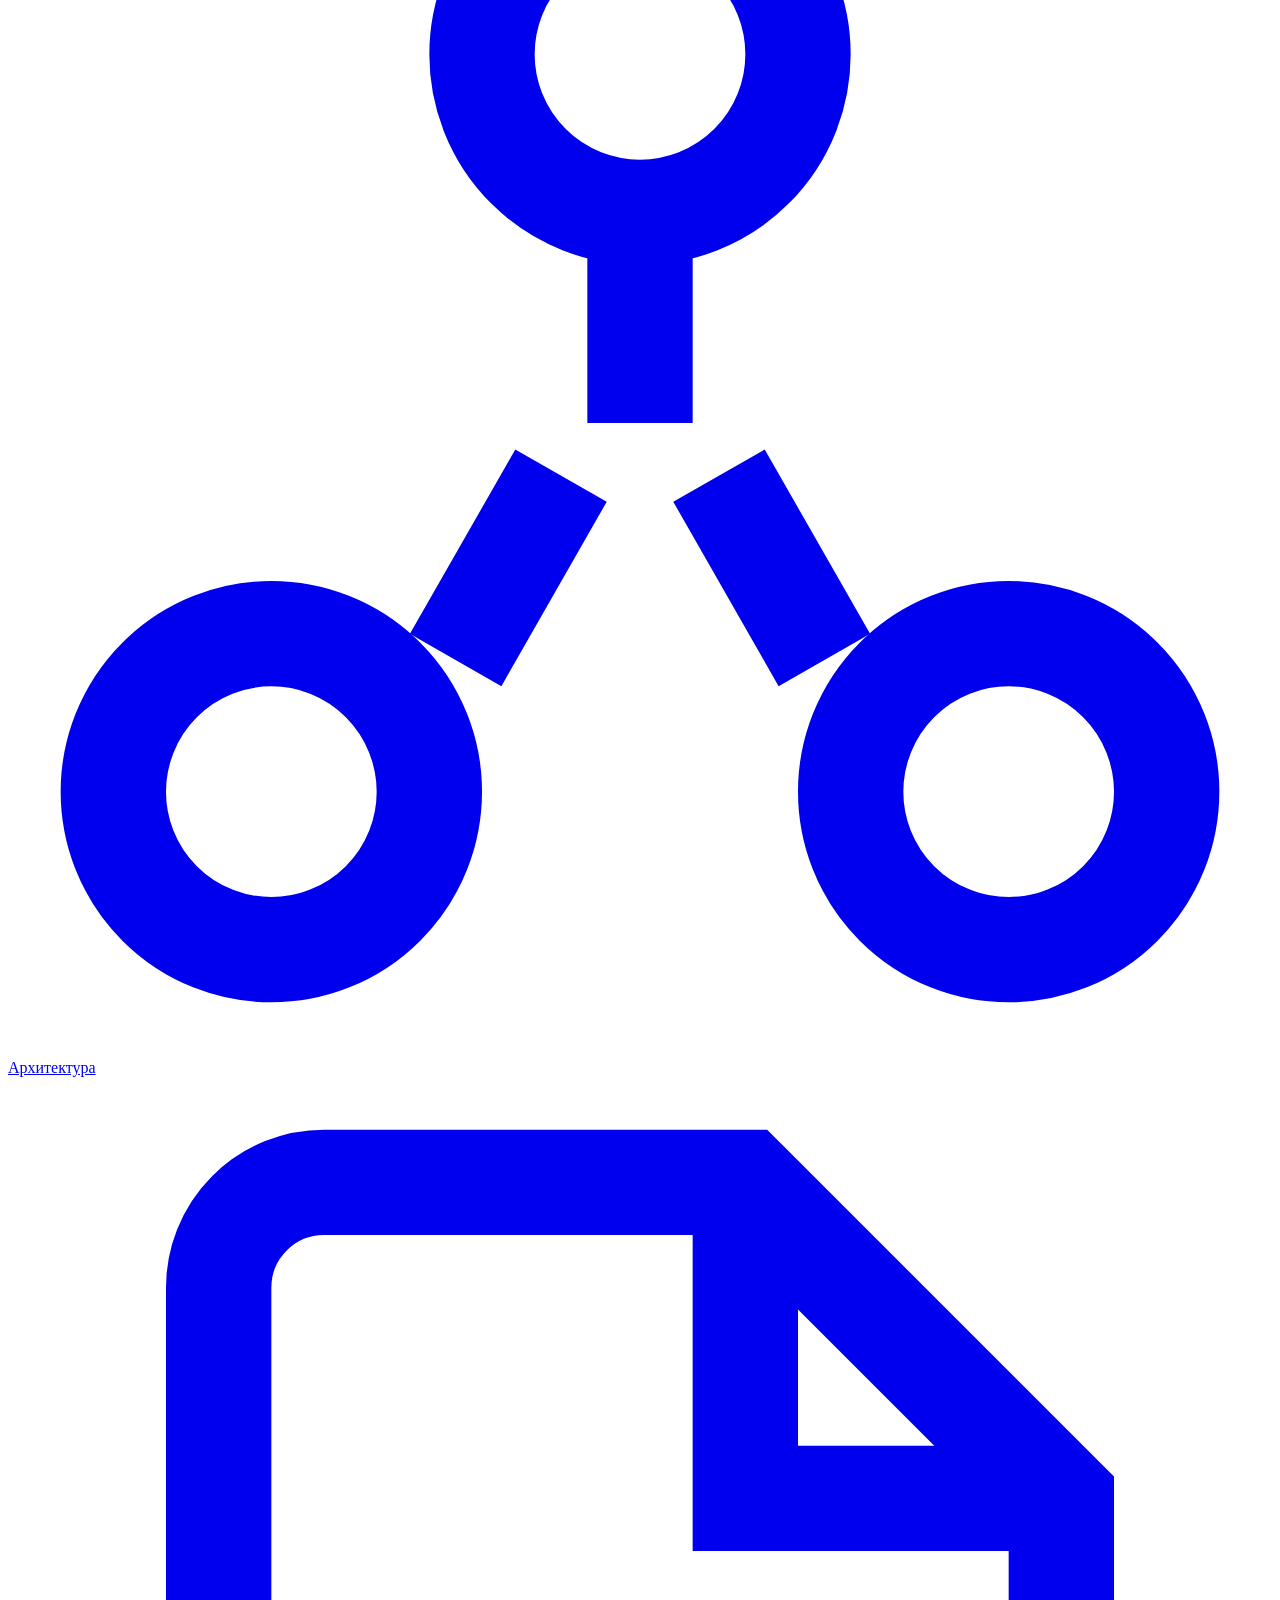
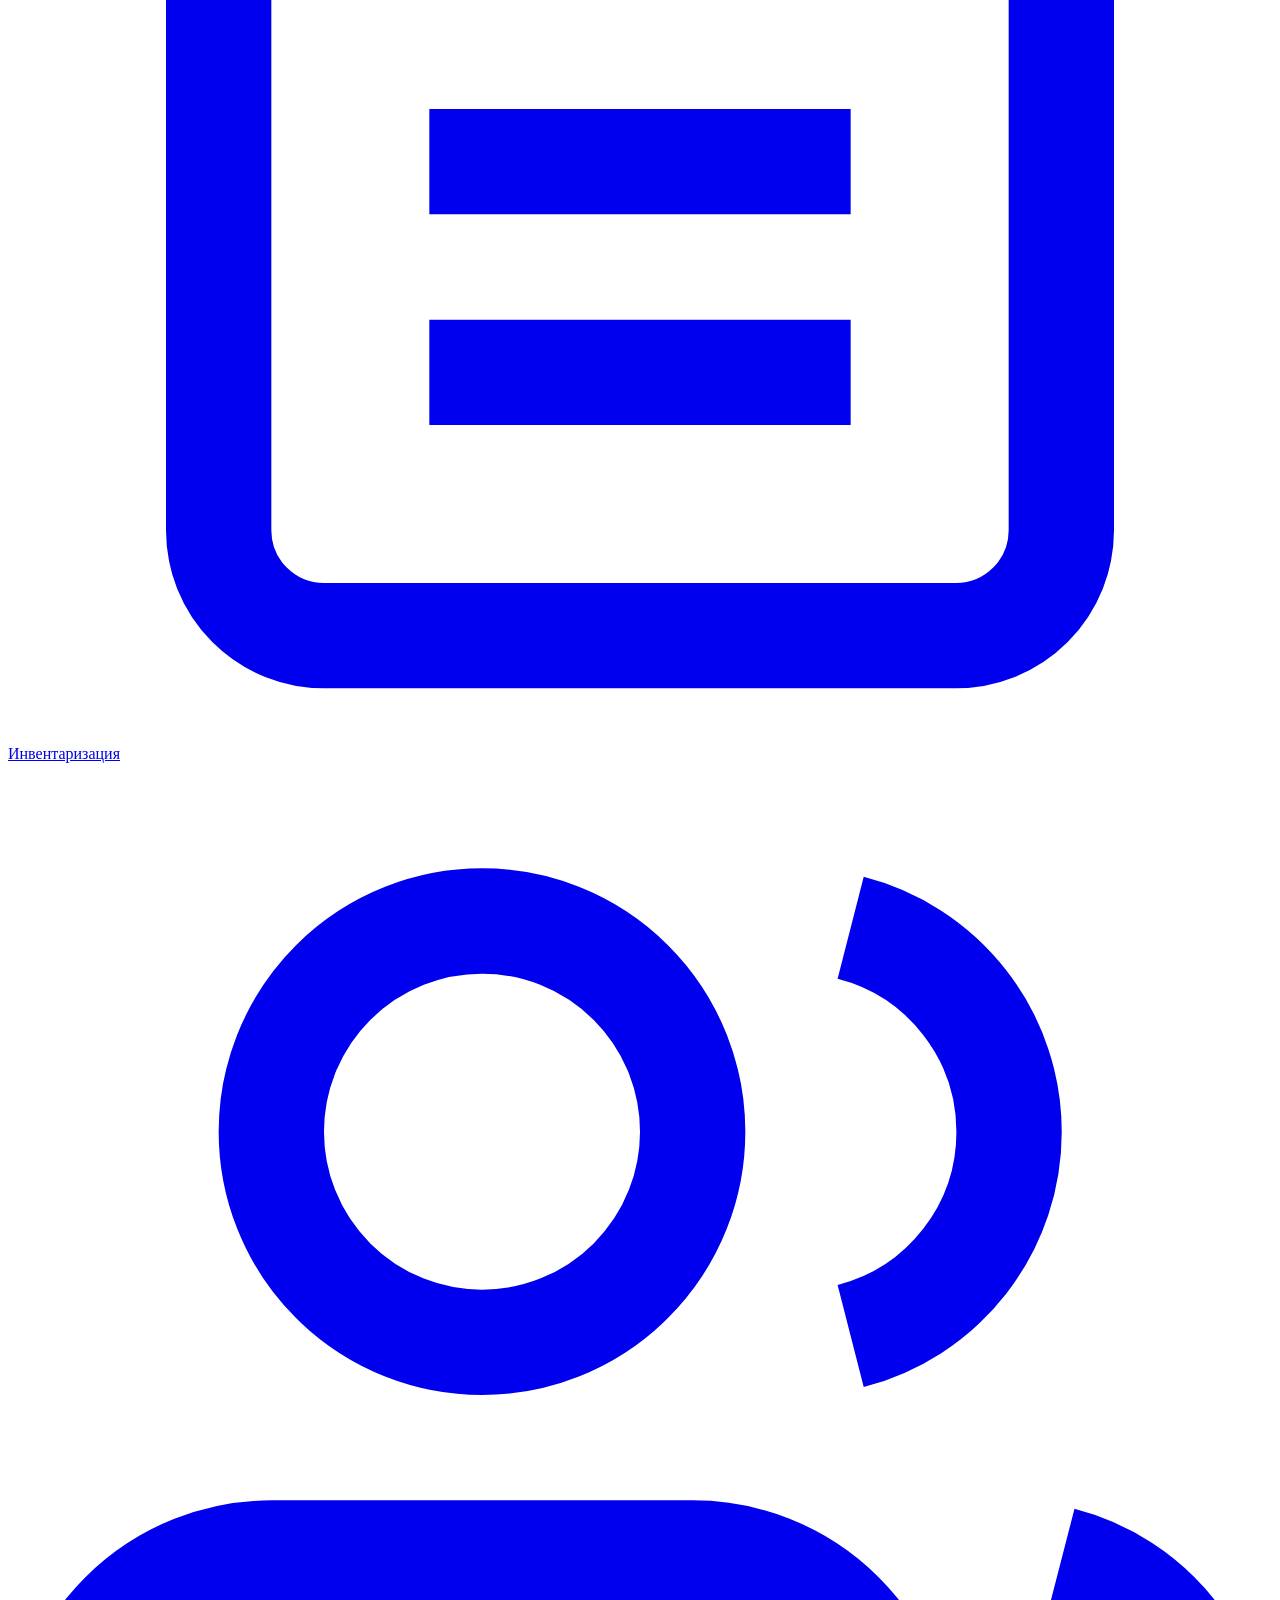
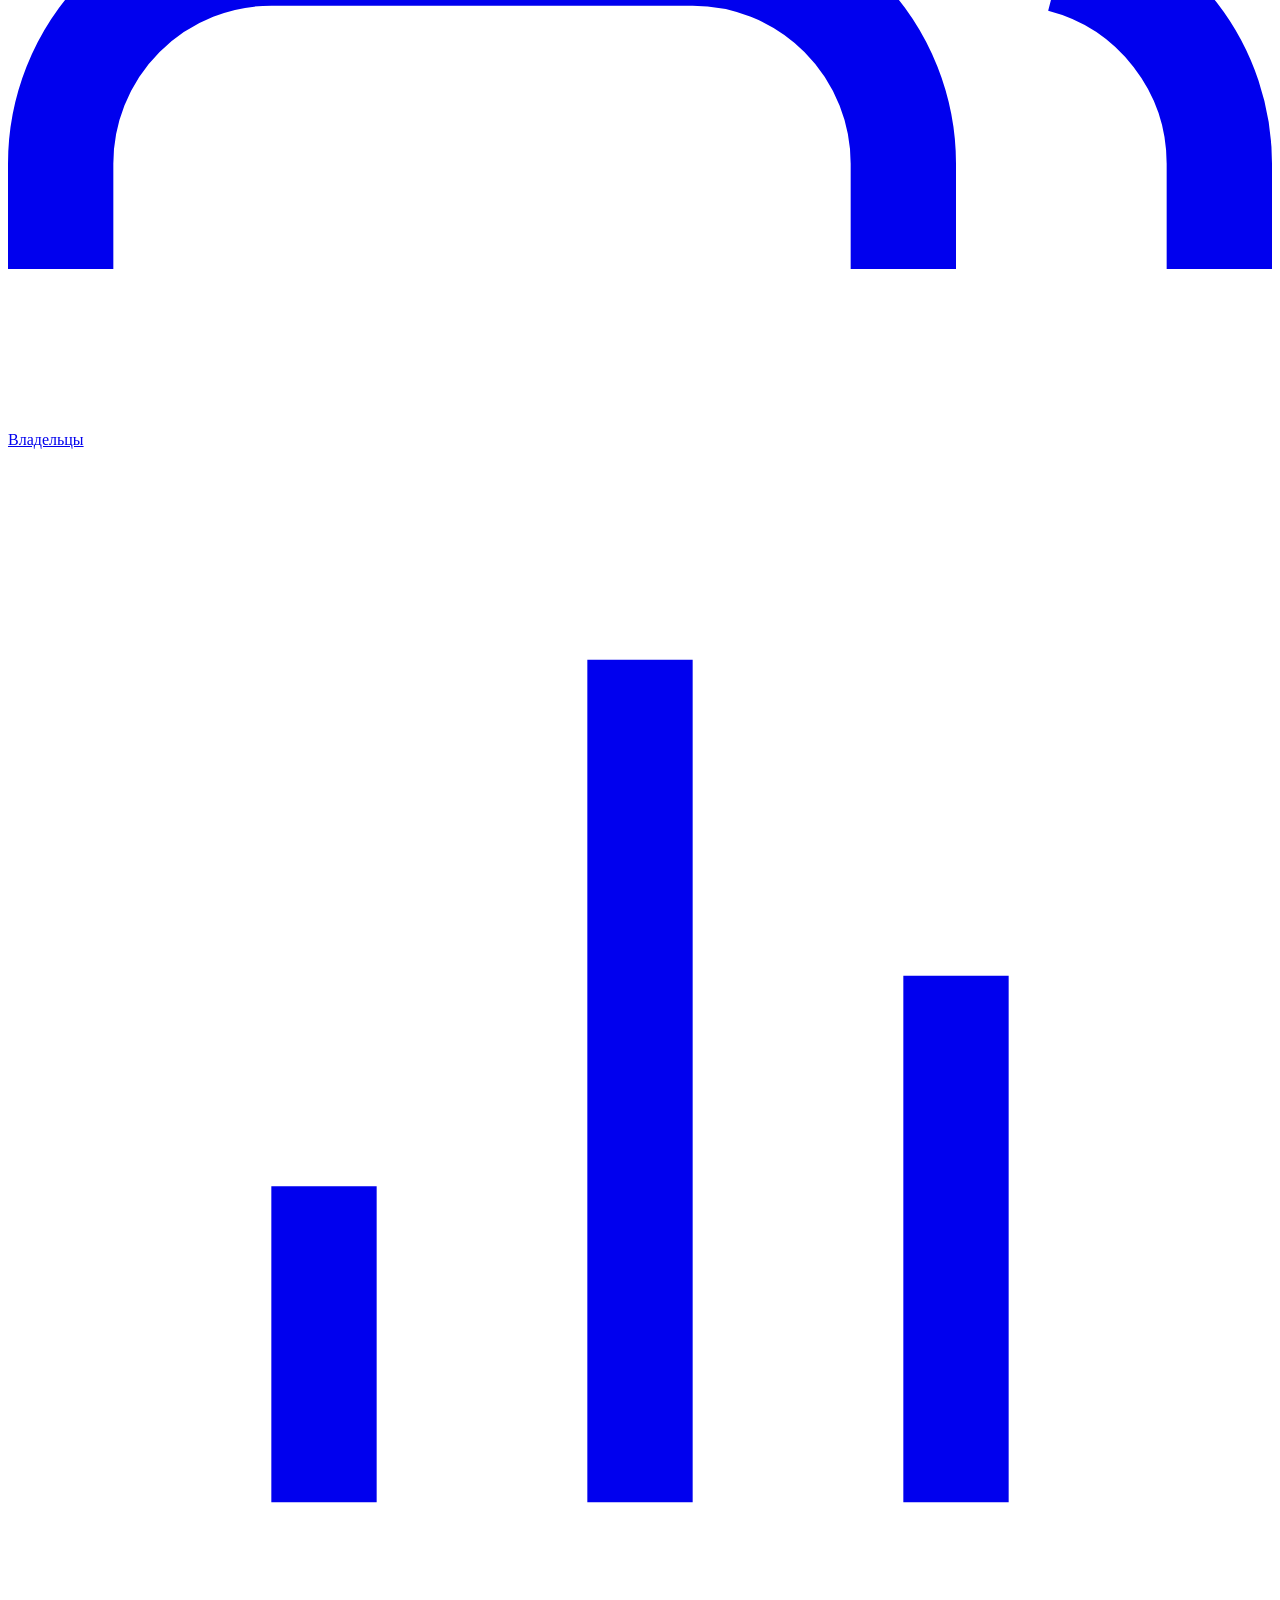
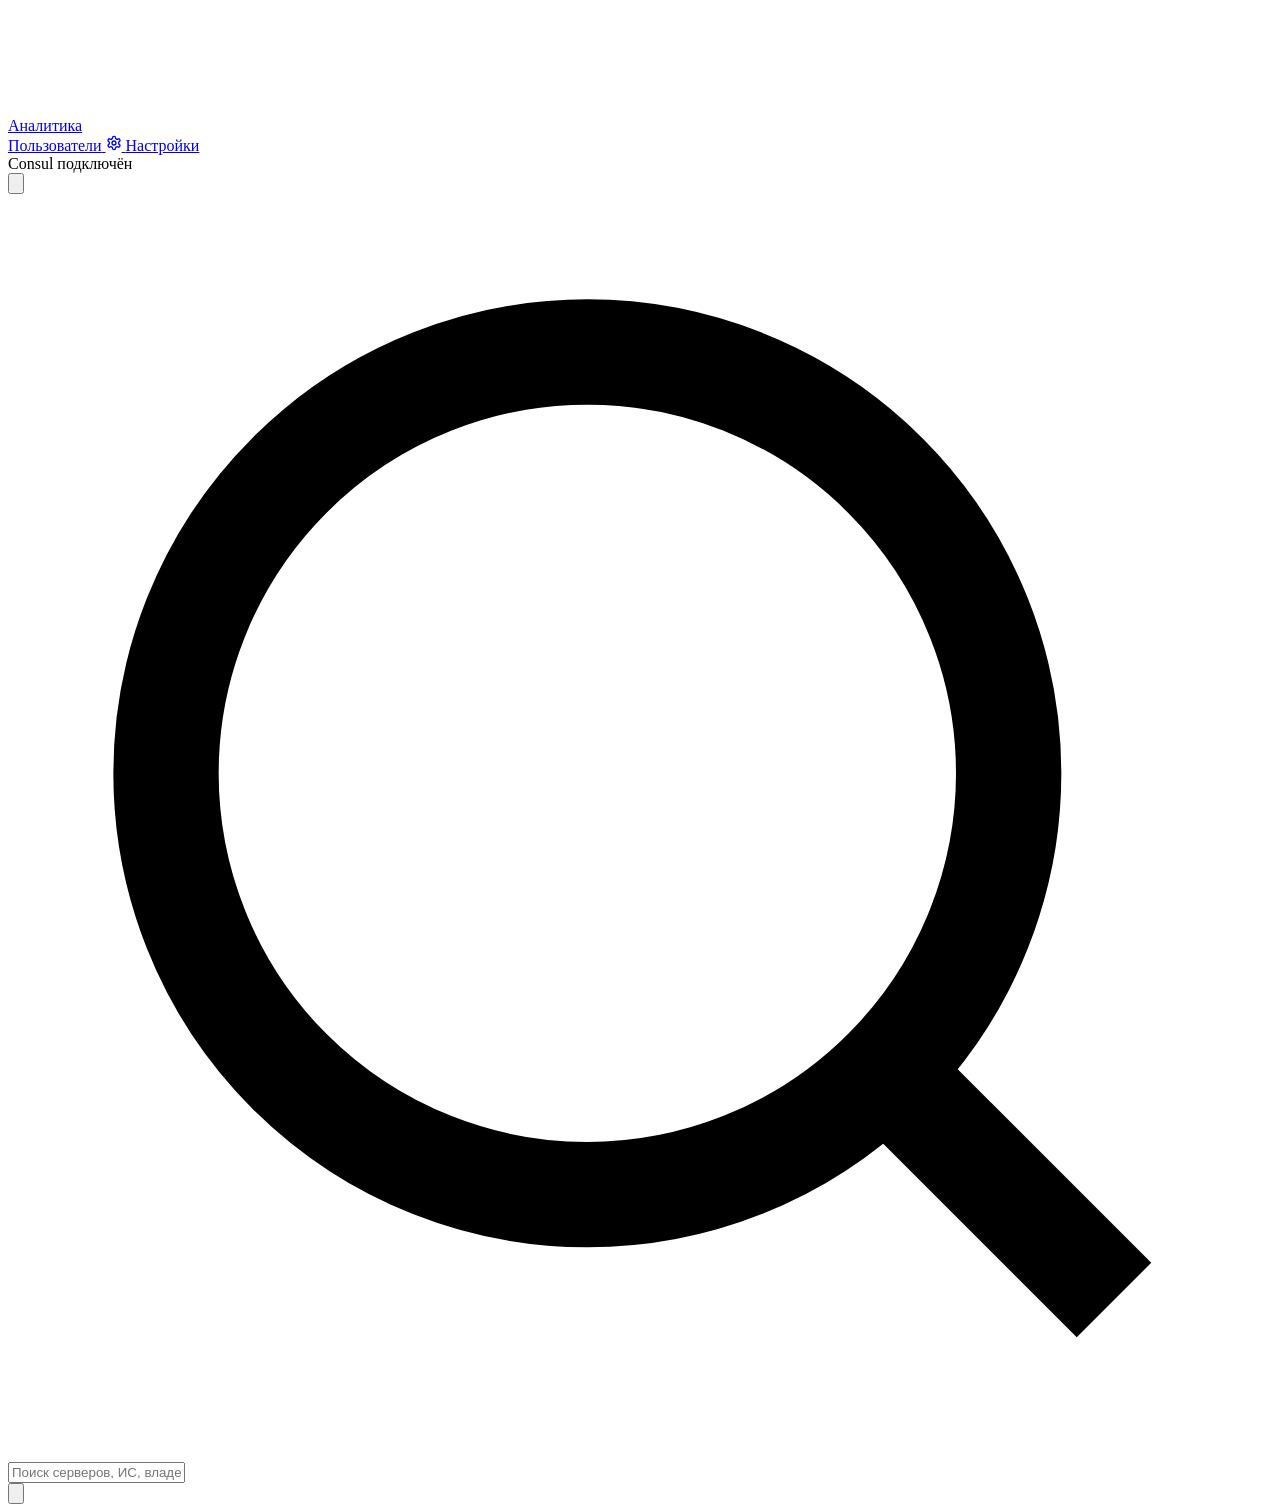
==== commit 56524b92: "Add owner-managed catalog user roles" ====
--- a/static/index.html
+++ b/static/index.html
@@ -65,7 +65,11 @@
         </nav>
 
         <div class="sidebar-footer">
-            <a href="/admin" class="admin-link" title="Настройки">
+            <div class="user-badge" id="userBadge"></div>
+            <a href="/users" class="admin-link owner-only" title="Пользователи">
+                <span>Пользователи</span>
+            </a>
+            <a href="/admin" class="admin-link admin-only" title="Настройки">
                 <svg viewBox="0 0 24 24" fill="none" stroke="currentColor" stroke-width="2" style="width:16px;height:16px"><path d="M12.22 2h-.44a2 2 0 00-2 2v.18a2 2 0 01-1 1.73l-.43.25a2 2 0 01-2 0l-.15-.08a2 2 0 00-2.73.73l-.22.38a2 2 0 00.73 2.73l.15.1a2 2 0 011 1.72v.51a2 2 0 01-1 1.74l-.15.09a2 2 0 00-.73 2.73l.22.38a2 2 0 002.73.73l.15-.08a2 2 0 012 0l.43.25a2 2 0 011 1.73V20a2 2 0 002 2h.44a2 2 0 002-2v-.18a2 2 0 011-1.73l.43-.25a2 2 0 012 0l.15.08a2 2 0 002.73-.73l.22-.39a2 2 0 00-.73-2.73l-.15-.08a2 2 0 01-1-1.74v-.5a2 2 0 011-1.74l.15-.09a2 2 0 00.73-2.73l-.22-.38a2 2 0 00-2.73-.73l-.15.08a2 2 0 01-2 0l-.43-.25a2 2 0 01-1-1.73V4a2 2 0 00-2-2z"/><circle cx="12" cy="12" r="3"/></svg>
                 <span>Настройки</span>
             </a>
@@ -107,6 +111,7 @@
         </div>
     </main>
 
+    <script src="/js/auth.js"></script>
     <script src="/js/app.js"></script>
 </body>
 </html>
